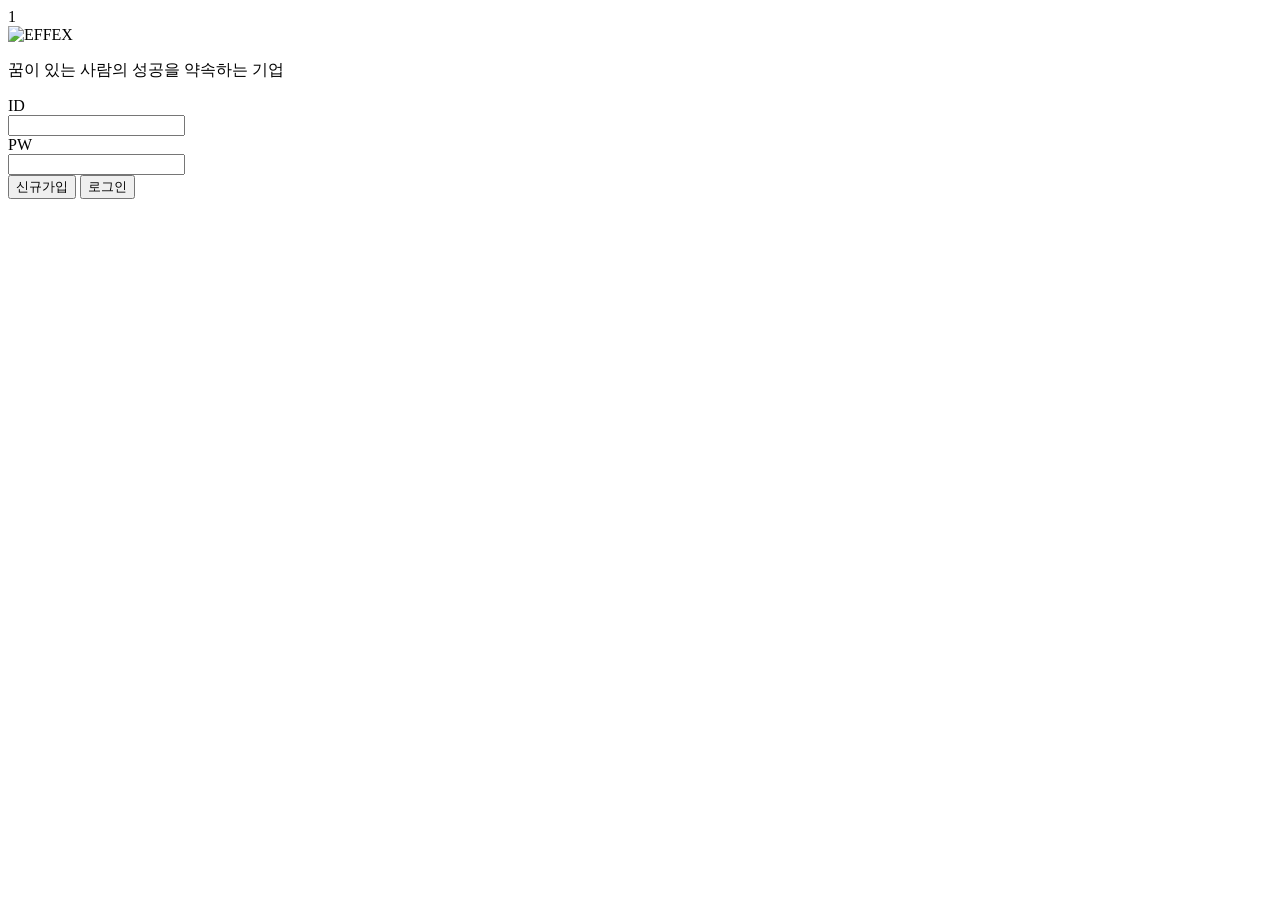
==== login.html @ 208b6452 "update update" ====
<!DOCTYPE html>
<html lang="ko">
  <head>
    <meta charset="UTF-8" />
    <meta name="viewport" content="width=device-width, initial-scale=1.0" />
    <title>로그인 - EFFEX 시공관리</title>
    <link rel="stylesheet" href="css/variables.css" />
    <link rel="stylesheet" href="css/base.css" />
    <link rel="stylesheet" href="css/login.css" />
  </head>
  <body>
    <span class="login-screen__page-num" aria-hidden="true">1</span>
    <div class="login-screen">
      <div class="login-screen__inner">
        <header class="login-screen__logo">
          <img src="https://i.ibb.co/wZ4mNscs/3.png" alt="EFFEX" />
        </header>

        <p class="login-screen__slogan">
          <span class="login-screen__slogan-line1">꿈이 있는 사람의</span>
          <span class="login-screen__slogan-line2">성공을 약속하는 기업</span>
        </p>

        <form class="login-form" id="loginForm">
          <input type="hidden" id="loginRole" value="admin" />

          <div class="login-form__field">
            <label class="login-form__label" for="userId"><span>ID</span></label>
            <span class="login-form__divider" aria-hidden="true"></span>
            <div class="login-form__input-wrap">
              <input type="text" id="userId" autocomplete="username" />
            </div>
          </div>

          <div class="login-form__field">
            <label class="login-form__label" for="password"><span>PW</span></label>
            <span class="login-form__divider" aria-hidden="true"></span>
            <div class="login-form__input-wrap">
              <input type="password" id="password" autocomplete="current-password" />
            </div>
          </div>

          <div class="login-form__actions">
            <button type="button" class="login-form__btn" id="btnSignup">신규가입</button>
            <button type="submit" class="login-form__btn">로그인</button>
          </div>
        </form>
      </div>
    </div>

    <script src="js/auth.js"></script>
    <script src="js/users.js"></script>
    <script src="js/login.js"></script>
  </body>
</html>
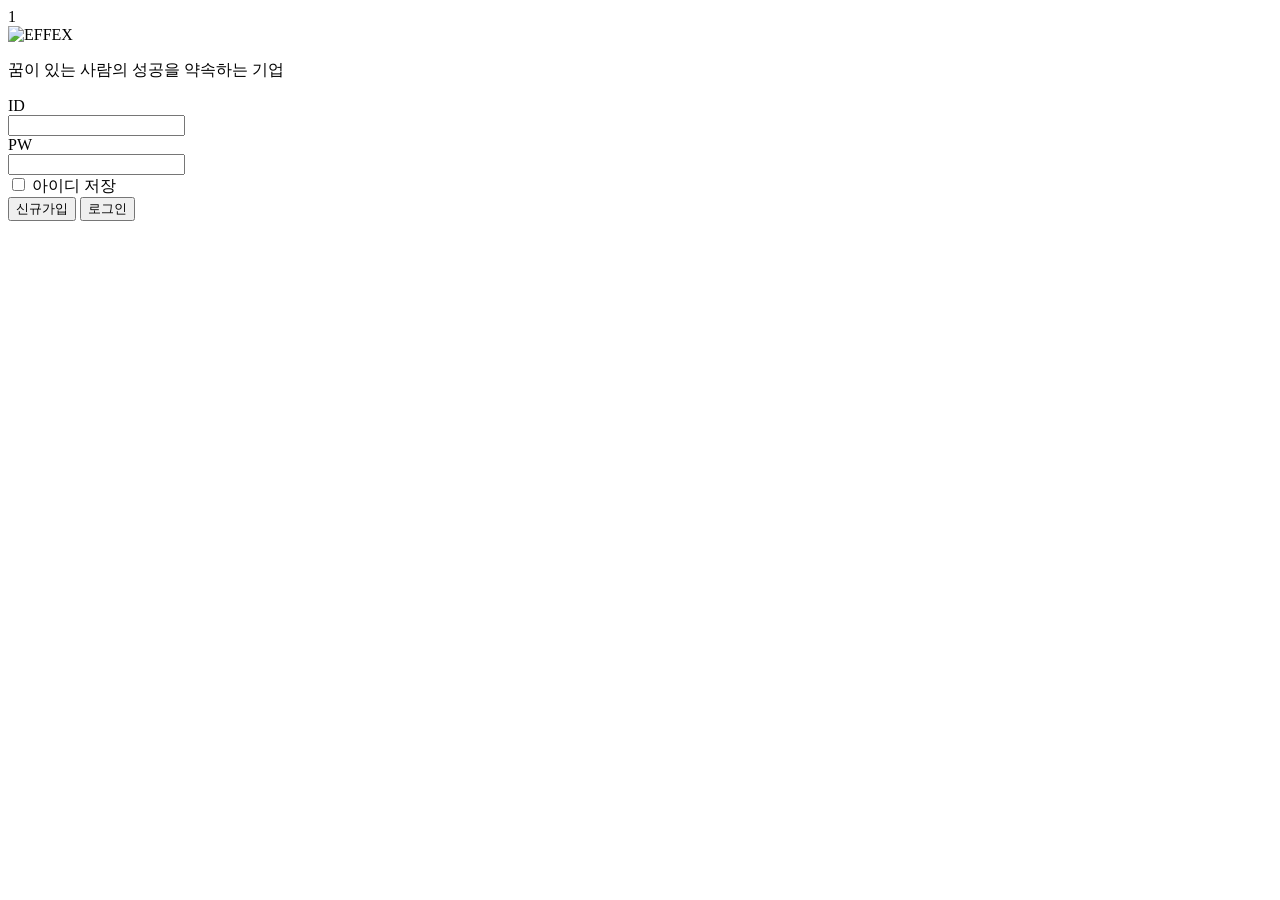
==== commit e3363f3d: "Add files via upload" ====
--- a/login.html
+++ b/login.html
@@ -21,14 +21,25 @@
           <span class="login-screen__slogan-line2">성공을 약속하는 기업</span>
         </p>
 
-        <form class="login-form" id="loginForm">
+        <form class="login-form" id="loginForm" autocomplete="off" novalidate>
           <input type="hidden" id="loginRole" value="admin" />
 
           <div class="login-form__field">
             <label class="login-form__label" for="userId"><span>ID</span></label>
             <span class="login-form__divider" aria-hidden="true"></span>
             <div class="login-form__input-wrap">
-              <input type="text" id="userId" autocomplete="username" />
+              <input
+                type="text"
+                id="userId"
+                name="effex_login_id"
+                autocomplete="off"
+                autocorrect="off"
+                autocapitalize="off"
+                spellcheck="false"
+                data-lpignore="true"
+                data-1p-ignore="true"
+                data-form-type="other"
+              />
             </div>
           </div>
 
@@ -36,9 +47,26 @@
             <label class="login-form__label" for="password"><span>PW</span></label>
             <span class="login-form__divider" aria-hidden="true"></span>
             <div class="login-form__input-wrap">
-              <input type="password" id="password" autocomplete="current-password" />
+              <input
+                type="text"
+                id="password"
+                name="effex_login_pw"
+                class="login-form__pw-mask"
+                autocomplete="off"
+                autocorrect="off"
+                autocapitalize="off"
+                spellcheck="false"
+                data-lpignore="true"
+                data-1p-ignore="true"
+                data-form-type="other"
+              />
             </div>
           </div>
+
+          <label class="login-form__remember" for="saveUserId">
+            <input type="checkbox" id="saveUserId" class="login-form__remember-input" />
+            <span class="login-form__remember-text">아이디 저장</span>
+          </label>
 
           <div class="login-form__actions">
             <button type="button" class="login-form__btn" id="btnSignup">신규가입</button>
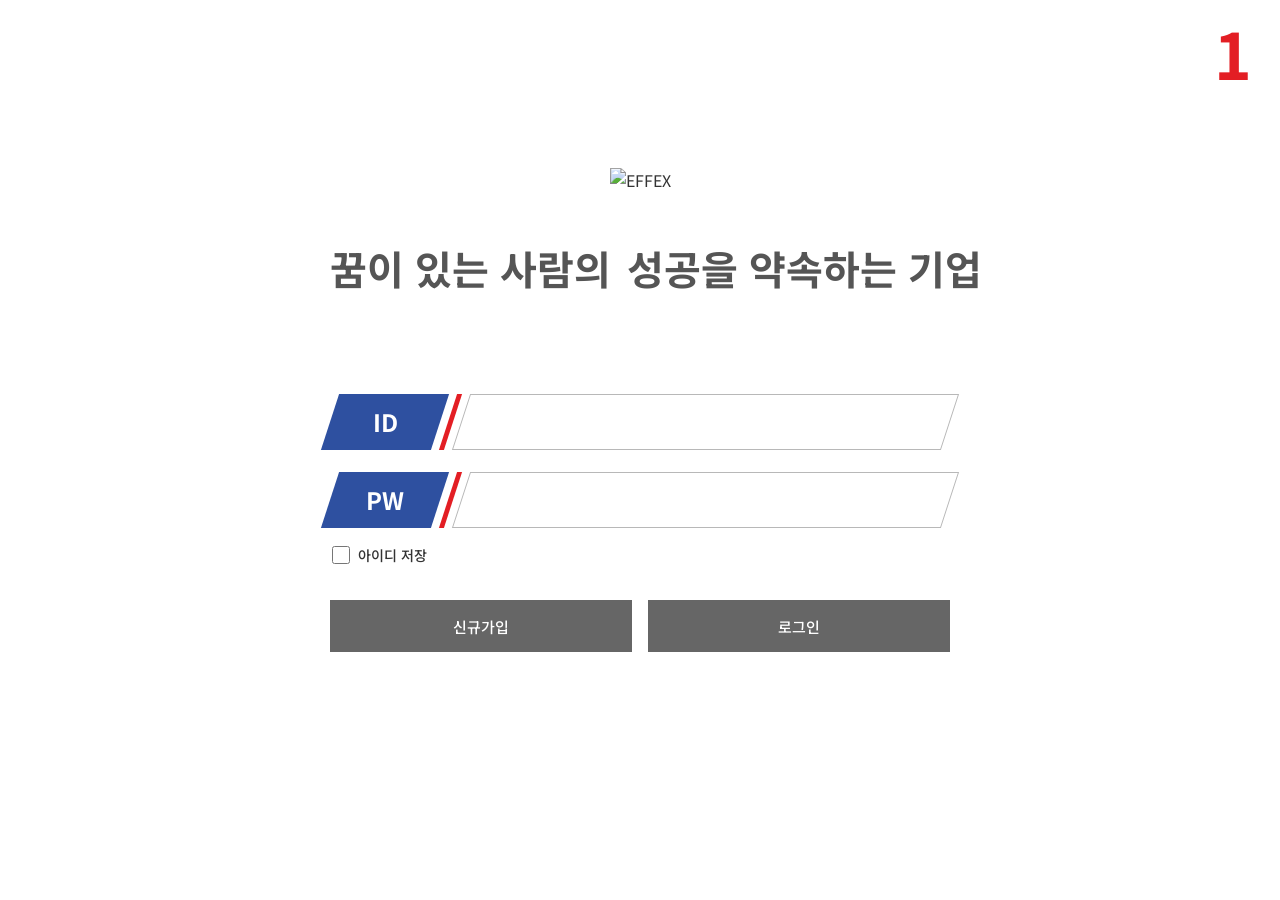
==== commit 1ca0d04e: "Add files via upload" ====
--- a/login.html
+++ b/login.html
@@ -4,9 +4,7 @@
     <meta charset="UTF-8" />
     <meta name="viewport" content="width=device-width, initial-scale=1.0" />
     <title>로그인 - EFFEX 시공관리</title>
-    <link rel="stylesheet" href="css/variables.css" />
-    <link rel="stylesheet" href="css/base.css" />
-    <link rel="stylesheet" href="css/login.css" />
+    <link rel="stylesheet" href="style.css" />
   </head>
   <body>
     <span class="login-screen__page-num" aria-hidden="true">1</span>
@@ -21,46 +19,19 @@
           <span class="login-screen__slogan-line2">성공을 약속하는 기업</span>
         </p>
 
-        <form class="login-form" id="loginForm" autocomplete="off" novalidate>
+        <div class="login-form" id="loginForm">
           <input type="hidden" id="loginRole" value="admin" />
 
           <div class="login-form__field">
-            <label class="login-form__label" for="userId"><span>ID</span></label>
+            <div class="login-form__label"><span>ID</span></div>
             <span class="login-form__divider" aria-hidden="true"></span>
-            <div class="login-form__input-wrap">
-              <input
-                type="text"
-                id="userId"
-                name="effex_login_id"
-                autocomplete="off"
-                autocorrect="off"
-                autocapitalize="off"
-                spellcheck="false"
-                data-lpignore="true"
-                data-1p-ignore="true"
-                data-form-type="other"
-              />
-            </div>
+            <div class="login-form__input-wrap" id="loginIdHost"></div>
           </div>
 
           <div class="login-form__field">
-            <label class="login-form__label" for="password"><span>PW</span></label>
+            <div class="login-form__label"><span>PW</span></div>
             <span class="login-form__divider" aria-hidden="true"></span>
-            <div class="login-form__input-wrap">
-              <input
-                type="text"
-                id="password"
-                name="effex_login_pw"
-                class="login-form__pw-mask"
-                autocomplete="off"
-                autocorrect="off"
-                autocapitalize="off"
-                spellcheck="false"
-                data-lpignore="true"
-                data-1p-ignore="true"
-                data-form-type="other"
-              />
-            </div>
+            <div class="login-form__input-wrap" id="loginPwHost"></div>
           </div>
 
           <label class="login-form__remember" for="saveUserId">
@@ -70,14 +41,12 @@
 
           <div class="login-form__actions">
             <button type="button" class="login-form__btn" id="btnSignup">신규가입</button>
-            <button type="submit" class="login-form__btn">로그인</button>
+            <button type="button" class="login-form__btn" id="btnLoginSubmit">로그인</button>
           </div>
-        </form>
+        </div>
       </div>
     </div>
 
-    <script src="js/auth.js"></script>
-    <script src="js/users.js"></script>
-    <script src="js/login.js"></script>
+    <script src="app.js"></script>
   </body>
 </html>
--- a/style.css
+++ b/style.css
@@ -0,0 +1,7299 @@
+/* EFFEX 통합 스타일 */
+@import url("https://fonts.googleapis.com/css2?family=Noto+Sans+KR:wght@400;500;600;700&display=swap");
+
+:root {
+  --font-family: "Noto Sans KR", "Malgun Gothic", sans-serif;
+  --color-logo-blue: #2e50a0;
+  --color-navy: #2e50a0;
+  --color-navy-dark: #243f80;
+  --color-primary: #2e50a0;
+  --color-primary-light: #2a5a9e;
+  --color-red: #e31e24;
+  --color-accent: #e31e24;
+  --color-success: #39b54a;
+  --color-warning: #f7931e;
+  --color-danger: #e31e24;
+  --color-text: #333333;
+  --color-text-secondary: #666666;
+  --color-text-muted: #999999;
+  --color-text-light: #555555;
+  --color-border: #e0e0e0;
+  --color-bg: #f4f5f7;
+  --color-white: #ffffff;
+  --color-btn: #666666;
+  --color-btn-hover: #4d4d4d;
+  --color-sidebar: #1e2a3a;
+  --color-sidebar-hover: #2a3d52;
+  --color-sidebar-active: #1e3a6e;
+  --skew-angle: -18deg;
+  --sidebar-width: 240px;
+  --header-height: 64px;
+  --content-padding: 28px;
+  --radius: 8px;
+  --radius-sm: 4px;
+  --shadow: 0 2px 8px rgba(0, 0, 0, 0.06);
+  --transition: 0.2s ease;
+  --logo-url: url("https://i.ibb.co/wZ4mNscs/3.png");
+}
+
+*,
+*::before,
+*::after {
+  box-sizing: border-box;
+  margin: 0;
+  padding: 0;
+}
+
+html {
+  font-size: 16px;
+}
+
+html,
+body {
+  height: 100%;
+  overflow: hidden;
+}
+
+body {
+  font-family: var(--font-family);
+  color: var(--color-text);
+  background: var(--color-bg);
+  line-height: 1.5;
+}
+
+a {
+  color: inherit;
+  text-decoration: none;
+}
+
+button {
+  font-family: inherit;
+  cursor: pointer;
+  border: none;
+}
+
+input,
+select,
+textarea {
+  font-family: inherit;
+  font-size: 14px;
+}
+
+img {
+  max-width: 100%;
+  height: auto;
+  display: block;
+}
+
+ul {
+  list-style: none;
+}
+
+table {
+  border-collapse: collapse;
+  width: 100%;
+}
+
+.sr-only {
+  position: absolute;
+  width: 1px;
+  height: 1px;
+  padding: 0;
+  margin: -1px;
+  overflow: hidden;
+  clip: rect(0, 0, 0, 0);
+  border: 0;
+}
+
+/* SPA 화면 전환 — 한 번에 하나만 표시 (스크롤로 다른 화면 노출 방지) */
+.screen {
+  display: none !important;
+  position: fixed;
+  inset: 0;
+  width: 100%;
+  height: 100%;
+  overflow-x: hidden;
+  overflow-y: auto;
+  scrollbar-gutter: stable;
+  z-index: 1;
+  background: var(--color-bg);
+}
+
+.screen.is-active {
+  display: block !important;
+  z-index: 10;
+}
+
+#screen-login.is-active {
+  display: flex !important;
+  flex-direction: column;
+  background: var(--color-white);
+}
+
+#screen-signup.is-active {
+  display: flex !important;
+  flex-direction: column;
+  background: var(--color-white);
+}
+
+#screen-order.is-active,
+#screen-order-assign.is-active,
+#screen-order-status.is-active,
+#screen-order-open.is-active,
+#screen-order-stats.is-active,
+#screen-order-summary.is-active {
+  display: flex !important;
+  flex-direction: column;
+  background: var(--color-white);
+}
+
+.assign-panel .order-form {
+  width: 100%;
+  max-width: 100%;
+}
+
+[data-nav] {
+  cursor: pointer;
+}
+
+/* 로그인 */
+.login-screen__page-num {
+  position: fixed;
+  top: 20px;
+  right: 28px;
+  font-size: 64px;
+  font-weight: 700;
+  line-height: 1;
+  color: var(--color-red);
+  z-index: 10;
+  user-select: none;
+}
+
+.login-screen {
+  width: 100%;
+  min-height: 100%;
+  flex: 1;
+  display: flex;
+  align-items: center;
+  justify-content: center;
+  background: var(--color-white);
+  padding: 40px 20px;
+}
+
+.login-screen__inner {
+  width: 100%;
+  max-width: 720px;
+  display: flex;
+  flex-direction: column;
+  align-items: center;
+}
+
+.login-screen__logo {
+  margin-top: clamp(-80px, -10vh, -48px);
+  margin-bottom: clamp(36px, 4vh, 48px);
+}
+
+.login-screen__logo img {
+  width: min(100%, 380px);
+  margin: 0 auto;
+}
+
+.login-screen__slogan {
+  width: 100%;
+  max-width: 620px;
+  margin-top: clamp(12px, 1.5vh, 24px);
+  margin-bottom: 0;
+  font-weight: 700;
+  color: var(--color-text-light);
+  line-height: 1.35;
+  display: flex;
+  flex-wrap: nowrap;
+  justify-content: space-between;
+  align-items: baseline;
+  gap: 16px;
+}
+
+.login-screen__slogan-line1,
+.login-screen__slogan-line2 {
+  display: inline;
+  font-size: clamp(28px, 3.2vw, 40px);
+  white-space: nowrap;
+}
+
+.login-screen__slogan-line1 {
+  text-align: left;
+}
+
+.login-screen__slogan-line2 {
+  text-align: right;
+}
+
+.login-form {
+  width: 100%;
+  max-width: 620px;
+  margin-top: clamp(88px, 11vh, 140px);
+}
+
+.login-form__field {
+  display: flex;
+  align-items: stretch;
+  gap: 8px;
+  height: 56px;
+  margin-bottom: 22px;
+  transform: skewX(var(--skew-angle));
+}
+
+.login-form__label {
+  flex: 0 0 110px;
+  display: flex;
+  align-items: center;
+  justify-content: center;
+  background: var(--color-logo-blue);
+  color: var(--color-white);
+  font-size: 24px;
+  font-weight: 700;
+  flex-shrink: 0;
+}
+
+.login-form__label span {
+  transform: skewX(calc(-1 * var(--skew-angle)));
+}
+
+.login-form__divider {
+  flex: 0 0 5px;
+  background: var(--color-red);
+  flex-shrink: 0;
+  align-self: stretch;
+}
+
+.login-form__input-wrap {
+  flex: 1;
+  display: flex;
+  align-items: center;
+  border: 1px solid #b8b8b8;
+  padding: 0 24px;
+  background: var(--color-white);
+  min-width: 0;
+}
+
+.login-form__input-wrap input {
+  width: 100%;
+  font-size: 24px;
+  font-weight: 700;
+  border: none;
+  outline: none;
+  box-shadow: none;
+  background: transparent;
+  transform: skewX(calc(-1 * var(--skew-angle)));
+}
+
+/* iOS/브라우저 암호 자동채우기 차단용: type=text + 디스크 마스킹 */
+input.login-form__pw-mask {
+  -webkit-text-security: disc;
+  text-security: disc;
+}
+
+#loginIdHost,
+#loginPwHost,
+#signupIdHost,
+#signupPwHost {
+  cursor: text;
+  min-height: 100%;
+  width: 100%;
+}
+
+#loginIdHost input,
+#loginPwHost input,
+#signupIdHost input,
+#signupPwHost input {
+  width: 100%;
+  height: 100%;
+  border: none;
+  outline: none;
+  background: transparent;
+  box-shadow: none;
+}
+
+.login-form__remember {
+  display: flex;
+  align-items: center;
+  gap: 8px;
+  margin: -4px 0 0;
+  padding-left: 2px;
+  user-select: none;
+}
+
+.login-form__remember-input {
+  width: 18px;
+  height: 18px;
+  margin: 0;
+  accent-color: var(--color-logo-blue);
+  cursor: pointer;
+  flex-shrink: 0;
+}
+
+.login-form__remember-text {
+  font-size: clamp(14px, 1.1vw, 16px);
+  font-weight: 500;
+  color: var(--color-text);
+  cursor: pointer;
+  line-height: 1.2;
+}
+
+.login-form__actions {
+  display: flex;
+  gap: 16px;
+  margin-top: 36px;
+}
+
+.login-form__btn {
+  flex: 1;
+  height: 52px;
+  font-size: clamp(15px, 1.1vw, 18px);
+  font-weight: 500;
+  color: var(--color-white);
+  background: var(--color-btn);
+}
+
+.login-form__btn:hover {
+  background: var(--color-btn-hover);
+}
+
+/* 신규가입 */
+.signup-page {
+  --signup-label-w: clamp(108px, 11vw, 150px);
+  --signup-field-h: clamp(46px, 5.2vh, 56px);
+  --signup-font: clamp(14px, 1vw, 18px);
+  --signup-input-font: clamp(14px, 0.95vw, 16px);
+  --signup-form-max: min(900px, 92vw);
+  width: 100%;
+  min-height: 100%;
+  background: var(--color-white);
+  flex-direction: column;
+}
+
+.signup-page__num {
+  position: fixed;
+  top: clamp(12px, 2vh, 24px);
+  right: clamp(16px, 2.5vw, 32px);
+  font-size: clamp(36px, 5vw, 64px);
+  font-weight: 700;
+  line-height: 1;
+  color: var(--color-red);
+  z-index: 10;
+  user-select: none;
+}
+
+.signup-header {
+  height: clamp(48px, 6vh, 60px);
+  background: #e3e3e3;
+  display: flex;
+  align-items: center;
+  padding: 0 clamp(16px, 2.5vw, 32px);
+  flex-shrink: 0;
+}
+
+.signup-header__logo img {
+  height: clamp(22px, 2.8vh, 32px);
+  width: auto;
+}
+
+.signup-header__title {
+  flex: 1;
+  text-align: center;
+  font-size: clamp(16px, 1.2vw, 20px);
+  font-weight: 600;
+  color: #333;
+}
+
+.signup-body {
+  flex: 1;
+  display: flex;
+  justify-content: center;
+  align-items: flex-start;
+  padding: clamp(24px, 4vh, 56px) clamp(12px, 2vw, 40px) clamp(32px, 5vh, 72px);
+  box-sizing: border-box;
+}
+
+.signup-form-box {
+  width: var(--signup-form-max);
+  max-width: 100%;
+  border: 1px solid #000;
+  padding: clamp(24px, 3.5vw, 48px) clamp(20px, 4vw, 52px);
+  box-sizing: border-box;
+}
+
+.signup-field {
+  display: flex;
+  align-items: stretch;
+  gap: 8px;
+  min-height: var(--signup-field-h);
+  margin-bottom: clamp(12px, 1.8vh, 20px);
+  transform: skewX(var(--skew-angle));
+}
+
+.signup-field__label {
+  flex: 0 0 var(--signup-label-w);
+  display: flex;
+  align-items: center;
+  justify-content: center;
+  background: var(--color-navy);
+  color: var(--color-white);
+  font-size: var(--signup-font);
+  font-weight: 700;
+  flex-shrink: 0;
+  padding: 0 6px;
+  text-align: center;
+  line-height: 1.2;
+}
+
+.signup-field__label span {
+  transform: skewX(calc(-1 * var(--skew-angle)));
+}
+
+.signup-field__divider {
+  flex: 0 0 5px;
+  background: var(--color-red);
+  flex-shrink: 0;
+  align-self: stretch;
+}
+
+.signup-field__control {
+  flex: 1;
+  display: flex;
+  align-items: center;
+  min-width: 0;
+  background: var(--color-white);
+  border: 1px solid #b8b8b8;
+  padding: 0 20px;
+}
+
+.signup-field__control input,
+.signup-field__control select {
+  width: 100%;
+  font-size: var(--signup-input-font);
+  border: none;
+  outline: none;
+  box-shadow: none;
+  background: transparent;
+  transform: skewX(calc(-1 * var(--skew-angle)));
+}
+
+.signup-field__control select {
+  cursor: pointer;
+  appearance: none;
+  color: var(--color-text);
+  background-image: url("data:image/svg+xml,%3Csvg xmlns='http://www.w3.org/2000/svg' width='12' height='8' viewBox='0 0 12 8'%3E%3Cpath fill='%23333' d='M6 8L0 0h12z'/%3E%3C/svg%3E");
+  background-repeat: no-repeat;
+  background-position: right 4px center;
+  padding-right: 24px;
+}
+
+.signup-field__control select option {
+  color: var(--color-text);
+}
+
+.signup-field:not(.signup-field--role):not(.signup-field--scope)
+  .signup-field__control:hover {
+  background: #eef4fc;
+}
+
+#workerPartner {
+  color: var(--color-text);
+}
+
+.signup-field--role .signup-field__control,
+.signup-field--scope .signup-field__control {
+  padding: 0;
+  overflow: hidden;
+}
+
+.signup-role-options,
+.signup-scope-options {
+  display: flex;
+  width: 100%;
+  min-height: var(--signup-field-h);
+  align-items: stretch;
+}
+
+.signup-role-option,
+.signup-scope-option {
+  flex: 1;
+  display: flex;
+  align-items: center;
+  justify-content: center;
+  gap: 10px;
+  min-height: var(--signup-field-h);
+  padding: 0 clamp(10px, 1.2vw, 16px);
+  font-size: clamp(13px, 1vw, 16px);
+  font-weight: 500;
+  color: #333;
+  background: var(--color-white);
+  border: none;
+  border-right: 1px solid #b8b8b8;
+  transition: background 0.15s ease;
+}
+
+.signup-scope-option {
+  gap: 8px;
+}
+
+.signup-role-option > span:first-child,
+.signup-scope-option > span:first-child {
+  transform: skewX(calc(-1 * var(--skew-angle)));
+  display: inline-block;
+  text-align: center;
+}
+
+.signup-role-option__dot,
+.signup-scope-option__dot {
+  border-radius: 50%;
+  border: 2px solid #888;
+  flex-shrink: 0;
+  position: relative;
+  transform: skewX(calc(-1 * var(--skew-angle)));
+  display: inline-block;
+}
+
+.signup-role-option__dot {
+  width: 18px;
+  height: 18px;
+}
+
+.signup-scope-option__dot {
+  width: 16px;
+  height: 16px;
+}
+
+.signup-role-option:last-child,
+.signup-scope-option:last-child {
+  border-right: none;
+}
+
+.signup-role-option--active,
+.signup-scope-option--active {
+  background: #b8b8b8;
+  color: #222;
+}
+
+.signup-role-option:hover,
+.signup-scope-option:hover {
+  background: #eef4fc;
+}
+
+.signup-role-option--active .signup-role-option__dot,
+.signup-scope-option--active .signup-scope-option__dot {
+  border-color: #444;
+  background: #fff;
+}
+
+.signup-role-option--active .signup-role-option__dot::after,
+.signup-scope-option--active .signup-scope-option__dot::after {
+  content: "";
+  position: absolute;
+  inset: 3px;
+  border-radius: 50%;
+  background: #333;
+}
+
+.signup-scope-option--active .signup-scope-option__dot::after {
+  inset: 2px;
+}
+
+.signup-extra {
+  display: none;
+}
+
+.signup-extra.is-visible {
+  display: block;
+}
+
+.signup-actions {
+  display: flex;
+  justify-content: center;
+  gap: clamp(12px, 2vw, 20px);
+  margin-top: clamp(28px, 4vh, 44px);
+}
+
+.signup-actions__btn {
+  min-width: clamp(120px, 18vw, 160px);
+  height: clamp(44px, 5vh, 52px);
+  font-size: clamp(15px, 1.1vw, 18px);
+  font-weight: 500;
+  color: var(--color-white);
+  background: var(--color-btn);
+}
+
+.signup-actions__btn:hover {
+  background: var(--color-btn-hover);
+}
+
+@media (min-width: 1600px) {
+  .signup-page {
+    --signup-form-max: min(960px, 58vw);
+  }
+}
+
+@media (max-width: 1024px) {
+  .signup-page {
+    --signup-label-w: clamp(96px, 14vw, 120px);
+  }
+}
+
+@media (max-width: 768px) {
+  .signup-page {
+    --signup-label-w: 100%;
+    --signup-field-h: 48px;
+    --skew-angle: 0deg;
+  }
+
+  .signup-form-box {
+    width: 100%;
+    padding: 20px 16px;
+    border-width: 1px;
+  }
+
+  .signup-role-options,
+  .signup-scope-options {
+    flex-direction: row;
+    flex-wrap: wrap;
+  }
+}
+
+@media (max-width: 480px) {
+  /* 3~8번 상단바는 768px 블록에서 처리 (PC 레이아웃과 분리) */
+
+  .order-page__num,
+  .signup-page__num,
+  .login-screen__page-num {
+    font-size: 40px;
+    top: 8px;
+    right: 10px;
+  }
+
+  .assign-date-title {
+    font-size: clamp(20px, 6vw, 28px);
+  }
+
+  .stats-unit-label {
+    font-size: 12px;
+  }
+
+  .order-summary-toolbar {
+    flex-direction: column;
+    align-items: stretch;
+    gap: 10px;
+    margin-bottom: 14px;
+  }
+
+  .order-summary-ym {
+    width: 100%;
+  }
+
+  .order-summary-ym__row {
+    width: 100%;
+    gap: 8px;
+  }
+
+  .order-summary-ym__field {
+    flex: 1 1 0;
+    min-width: 0;
+  }
+
+  .order-summary-ym__select {
+    width: 100%;
+    min-width: 0;
+    height: 44px;
+    font-size: 16px;
+    padding: 0 34px 0 12px;
+  }
+
+  .order-summary-toggle {
+    width: 100%;
+  }
+
+  .order-summary-toggle__btn {
+    flex: 1 1 0;
+    min-width: 0;
+    min-height: 42px;
+    font-size: 15px;
+  }
+
+  .order-summary-table-wrap {
+    overflow-x: auto;
+    overflow-y: auto;
+    -webkit-overflow-scrolling: touch;
+    padding-bottom: 4px;
+  }
+
+  .order-summary-table {
+    min-width: 700px;
+    border-spacing: 10px;
+  }
+
+  .order-summary-table__corner,
+  .order-summary-table__row-head {
+    width: 96px;
+  }
+
+  .order-summary-table__col-head,
+  .order-summary-table__row-head {
+    font-size: 14px;
+    padding: 10px 6px;
+  }
+
+  .order-summary-table tbody .order-summary-table__cell-box {
+    min-height: 56px;
+  }
+
+  .order-summary-table__cell-box span {
+    font-size: 14px;
+  }
+
+  .order-summary-table__sales-unit {
+    font-size: 13px;
+  }
+}
+
+@media (max-width: 480px) {
+  /* 2번 가입: 모바일 직사각형 (1번 로그인 제외) */
+  #screen-signup .signup-field {
+    flex-wrap: wrap;
+    transform: none !important;
+  }
+
+  #screen-signup .signup-field__label,
+  #screen-signup .signup-field__divider,
+  #screen-signup .signup-field__control,
+  #screen-signup .signup-role-option,
+  #screen-signup .signup-scope-option,
+  #screen-signup .signup-field__control input,
+  #screen-signup .signup-field__control select {
+    transform: none !important;
+    border-radius: 0 !important;
+  }
+
+  #screen-signup .signup-field__control {
+    flex: 1 1 100%;
+    border: 1px solid #b8b8b8;
+  }
+}
+
+/* 관리 화면 공통 */
+.btn {
+  display: inline-flex;
+  align-items: center;
+  justify-content: center;
+  gap: 8px;
+  padding: 10px 20px;
+  font-size: 14px;
+  font-weight: 500;
+  border-radius: var(--radius-sm);
+  transition: background var(--transition), color var(--transition);
+}
+
+.btn--primary {
+  background: var(--color-primary);
+  color: #fff;
+}
+
+.btn--primary:hover {
+  background: var(--color-navy-dark);
+}
+
+.btn--outline {
+  border: 1px solid var(--color-border);
+  background: var(--color-white);
+}
+
+.btn--outline:hover {
+  border-color: var(--color-primary);
+  color: var(--color-primary);
+}
+
+.btn--sm {
+  padding: 6px 14px;
+  font-size: 13px;
+}
+
+.form-group {
+  margin-bottom: 18px;
+}
+
+.form-label {
+  display: block;
+  margin-bottom: 6px;
+  font-size: 14px;
+  font-weight: 500;
+}
+
+.form-input,
+.form-select,
+.form-textarea {
+  width: 100%;
+  padding: 10px 14px;
+  border: 1px solid var(--color-border);
+  border-radius: var(--radius-sm);
+  background: var(--color-white);
+}
+
+.form-input:focus,
+.form-select:focus,
+.form-textarea:focus {
+  outline: none;
+  border-color: var(--color-primary);
+}
+
+.card {
+  background: var(--color-white);
+  border-radius: var(--radius);
+  box-shadow: var(--shadow);
+  padding: 24px;
+}
+
+.card__title {
+  font-size: 16px;
+  font-weight: 600;
+  margin-bottom: 16px;
+}
+
+.stat-card {
+  background: var(--color-white);
+  border-radius: var(--radius);
+  box-shadow: var(--shadow);
+  padding: 22px 24px;
+}
+
+.stat-card__label {
+  font-size: 14px;
+  color: var(--color-text-secondary);
+}
+
+.stat-card__value {
+  font-size: 28px;
+  font-weight: 700;
+  margin-top: 4px;
+}
+
+.stat-card__sub {
+  font-size: 13px;
+  margin-top: 6px;
+}
+
+.stat-card__sub--up {
+  color: var(--color-success);
+}
+
+.stat-card__sub--down {
+  color: var(--color-danger);
+}
+
+.badge {
+  display: inline-block;
+  padding: 4px 10px;
+  font-size: 12px;
+  font-weight: 500;
+  border-radius: 20px;
+}
+
+.badge--progress {
+  background: #e8f0fa;
+  color: var(--color-primary);
+}
+
+.badge--done {
+  background: #e8f5e9;
+  color: var(--color-success);
+}
+
+.badge--delay {
+  background: #ffebee;
+  color: var(--color-danger);
+}
+
+.badge--wait {
+  background: #fff3e0;
+  color: var(--color-warning);
+}
+
+.data-table th,
+.data-table td {
+  padding: 12px 14px;
+  text-align: left;
+  border-bottom: 1px solid var(--color-border);
+  font-size: 14px;
+}
+
+.data-table th {
+  font-weight: 600;
+  color: var(--color-text-secondary);
+  background: #fafafa;
+}
+
+.data-table tbody tr:hover {
+  background: #f9fbfd;
+}
+
+.data-table__link {
+  color: var(--color-primary);
+  font-weight: 500;
+}
+
+.data-table__link:hover {
+  text-decoration: underline;
+}
+
+.pagination {
+  display: flex;
+  justify-content: center;
+  gap: 6px;
+  margin-top: 20px;
+}
+
+.pagination__btn {
+  min-width: 34px;
+  height: 34px;
+  border: 1px solid var(--color-border);
+  border-radius: var(--radius-sm);
+  background: var(--color-white);
+  font-size: 14px;
+}
+
+.pagination__btn--active,
+.pagination__btn:hover {
+  background: var(--color-primary);
+  border-color: var(--color-primary);
+  color: #fff;
+}
+
+.modal-overlay {
+  display: none;
+  position: fixed;
+  inset: 0;
+  background: rgba(0, 0, 0, 0.45);
+  z-index: 200;
+  align-items: center;
+  justify-content: center;
+  padding: 20px;
+}
+
+.modal-overlay.is-open {
+  display: flex;
+}
+
+.modal {
+  background: var(--color-white);
+  border-radius: var(--radius);
+  width: 100%;
+  max-width: 480px;
+  max-height: 90vh;
+  overflow: auto;
+  padding: 28px;
+}
+
+.modal__title {
+  font-size: 18px;
+  font-weight: 600;
+  margin-bottom: 20px;
+}
+
+.modal__actions {
+  display: flex;
+  gap: 10px;
+  justify-content: flex-end;
+  margin-top: 24px;
+}
+
+.app {
+  display: flex;
+  min-height: 100vh;
+}
+
+.sidebar {
+  width: var(--sidebar-width);
+  min-width: var(--sidebar-width);
+  background: var(--color-sidebar);
+  color: #fff;
+  position: fixed;
+  top: 0;
+  left: 0;
+  bottom: 0;
+  z-index: 100;
+  display: flex;
+  flex-direction: column;
+}
+
+.sidebar__logo {
+  height: var(--header-height);
+  display: flex;
+  align-items: center;
+  padding: 0 18px;
+  border-bottom: 1px solid rgba(255, 255, 255, 0.1);
+}
+
+.sidebar__logo img {
+  height: 32px;
+  width: auto;
+}
+
+.sidebar__nav {
+  flex: 1;
+  padding: 14px 0;
+  overflow-y: auto;
+}
+
+.sidebar__menu {
+  display: flex;
+  flex-direction: column;
+  gap: 2px;
+}
+
+.sidebar__link {
+  display: flex;
+  align-items: center;
+  gap: 10px;
+  padding: 11px 18px;
+  font-size: 14px;
+  font-weight: 500;
+  color: rgba(255, 255, 255, 0.75);
+  transition: background var(--transition);
+}
+
+.sidebar__link:hover {
+  background: var(--color-sidebar-hover);
+  color: #fff;
+}
+
+.sidebar__item--active .sidebar__link {
+  background: var(--color-sidebar-active);
+  color: #fff;
+}
+
+.sidebar__footer {
+  padding: 14px 18px;
+  font-size: 11px;
+  color: rgba(255, 255, 255, 0.45);
+  border-top: 1px solid rgba(255, 255, 255, 0.1);
+}
+
+.main {
+  flex: 1;
+  margin-left: var(--sidebar-width);
+  display: flex;
+  flex-direction: column;
+  min-height: 100vh;
+}
+
+.header {
+  height: var(--header-height);
+  background: var(--color-white);
+  border-bottom: 1px solid var(--color-border);
+  display: flex;
+  align-items: center;
+  justify-content: space-between;
+  padding: 0 var(--content-padding);
+  position: sticky;
+  top: 0;
+  z-index: 50;
+}
+
+.header__title {
+  font-size: 20px;
+  font-weight: 600;
+}
+
+.header__breadcrumb {
+  font-size: 13px;
+  color: var(--color-text-muted);
+}
+
+.header__actions {
+  display: flex;
+  align-items: center;
+  gap: 14px;
+}
+
+.header__search {
+  width: 260px;
+  height: 38px;
+  padding: 0 14px 0 38px;
+  border: 1px solid var(--color-border);
+  border-radius: 20px;
+  background: var(--color-bg)
+    url("data:image/svg+xml,%3Csvg xmlns='http://www.w3.org/2000/svg' width='16' height='16' fill='%23999' viewBox='0 0 16 16'%3E%3Cpath d='M11.742 10.344a6.5 6.5 0 1 0-1.397 1.398h-.001l3.85 3.85a1 1 0 0 0 1.415-1.414l-3.85-3.85z'/%3E%3C/svg%3E")
+    no-repeat 12px center;
+}
+
+.header__user {
+  display: flex;
+  align-items: center;
+  gap: 10px;
+  font-size: 14px;
+}
+
+.header__avatar {
+  width: 36px;
+  height: 36px;
+  border-radius: 50%;
+  background: var(--color-primary-light);
+  color: #fff;
+  display: flex;
+  align-items: center;
+  justify-content: center;
+  font-weight: 600;
+}
+
+.header__role {
+  font-size: 12px;
+  color: var(--color-text-muted);
+}
+
+.content {
+  flex: 1;
+  padding: var(--content-padding);
+}
+
+.content__toolbar {
+  display: flex;
+  align-items: center;
+  justify-content: space-between;
+  margin-bottom: 22px;
+  flex-wrap: wrap;
+  gap: 12px;
+}
+
+.filter-bar {
+  display: flex;
+  gap: 10px;
+  flex-wrap: wrap;
+}
+
+.filter-bar .form-select,
+.filter-bar .form-input {
+  width: auto;
+  min-width: 140px;
+  height: 40px;
+}
+
+.grid-stats {
+  display: grid;
+  grid-template-columns: repeat(4, 1fr);
+  gap: 18px;
+  margin-bottom: 22px;
+}
+
+.grid-2 {
+  display: grid;
+  grid-template-columns: 1fr 1fr;
+  gap: 18px;
+  margin-bottom: 22px;
+}
+
+@media (max-width: 1200px) {
+  .grid-stats {
+    grid-template-columns: repeat(2, 1fr);
+  }
+  .grid-2 {
+    grid-template-columns: 1fr;
+  }
+}
+
+.schedule-calendar {
+  display: grid;
+  grid-template-columns: repeat(7, 1fr);
+  gap: 1px;
+  background: var(--color-border);
+  border: 1px solid var(--color-border);
+  border-radius: var(--radius);
+  overflow: hidden;
+}
+
+.schedule-calendar__head,
+.schedule-calendar__cell {
+  background: var(--color-white);
+  padding: 10px;
+  min-height: 88px;
+  font-size: 13px;
+}
+
+.schedule-calendar__head {
+  min-height: auto;
+  text-align: center;
+  font-weight: 600;
+  background: #fafafa;
+}
+
+.schedule-calendar__date {
+  font-weight: 600;
+  color: var(--color-text-secondary);
+  margin-bottom: 6px;
+}
+
+.schedule-calendar__event {
+  background: #e8f0fa;
+  color: var(--color-primary);
+  padding: 3px 6px;
+  border-radius: 3px;
+  font-size: 11px;
+  margin-bottom: 3px;
+}
+
+.schedule-calendar__cell--today .schedule-calendar__date {
+  color: var(--color-primary);
+}
+
+.detail-grid {
+  display: grid;
+  grid-template-columns: repeat(2, 1fr);
+  gap: 16px 32px;
+}
+
+.detail-item__label {
+  font-size: 13px;
+  color: var(--color-text-muted);
+  margin-bottom: 4px;
+}
+
+.detail-item__value {
+  font-size: 15px;
+  font-weight: 500;
+}
+
+.progress-bar {
+  height: 8px;
+  background: #eee;
+  border-radius: 4px;
+  overflow: hidden;
+}
+
+.progress-bar__fill {
+  height: 100%;
+  background: var(--color-primary);
+  border-radius: 4px;
+}
+
+/* 3번 화면: 오더등록 */
+.order-page {
+  --order-label-w: clamp(108px, 11vw, 150px);
+  --order-field-h: clamp(46px, 5.2vh, 56px);
+  --order-font: clamp(14px, 1vw, 18px);
+  --order-input-font: clamp(14px, 0.95vw, 16px);
+  width: 100%;
+  min-height: 100%;
+  flex-direction: column;
+  background: var(--color-white);
+}
+
+.order-page__num {
+  position: fixed;
+  top: clamp(12px, 2vh, 24px);
+  right: clamp(16px, 2.5vw, 32px);
+  font-size: clamp(36px, 5vw, 64px);
+  font-weight: 700;
+  line-height: 1;
+  color: var(--color-red);
+  z-index: 20;
+  user-select: none;
+  pointer-events: none;
+}
+
+.order-topbar {
+  position: relative;
+  height: clamp(48px, 6vh, 60px);
+  background: linear-gradient(to right, #d9d9d9, #adacac);
+  padding: 0 clamp(16px, 2.5vw, 32px);
+  flex-shrink: 0;
+  z-index: 15;
+  overflow: hidden;
+}
+
+.order-topbar__logo {
+  position: absolute;
+  left: clamp(16px, 2.5vw, 32px);
+  top: 50%;
+  bottom: auto;
+  margin: 0;
+  transform: translateY(calc(-50% + 12px));
+  height: clamp(144px, 18vh, 180px);
+  width: clamp(504px, 63vw, 678px);
+  line-height: 0;
+  z-index: 1;
+}
+
+.order-topbar__logo-img {
+  position: absolute;
+  inset: 0;
+  width: 100%;
+  height: 100%;
+  object-fit: contain;
+  object-position: left 64%;
+  pointer-events: none;
+}
+
+.order-topbar__logo-img--active {
+  visibility: hidden;
+}
+
+.order-topbar__logo-img--inactive {
+  visibility: visible;
+}
+
+.order-topbar__logo--active .order-topbar__logo-img--active {
+  visibility: visible;
+}
+
+.order-topbar__logo--active .order-topbar__logo-img--inactive {
+  visibility: hidden;
+}
+
+.order-topbar__menu {
+  position: absolute;
+  left: 50vw;
+  top: 0;
+  bottom: 0;
+  margin-top: auto;
+  margin-bottom: auto;
+  transform: translateX(-50%);
+  width: max-content;
+  height: max-content;
+  display: grid;
+  grid-auto-flow: column;
+  grid-auto-columns: 5.75em;
+  column-gap: 2rem;
+  align-items: center;
+  justify-items: center;
+  z-index: 5;
+}
+
+.order-topbar__menu .order-topbar__link {
+  width: 100%;
+  font-size: 18px;
+  justify-content: center;
+  text-align: center;
+}
+
+.order-topbar__aside {
+  position: absolute;
+  right: clamp(16px, 2.5vw, 32px);
+  top: 0;
+  bottom: 0;
+  margin: auto 0;
+  height: max-content;
+  display: flex;
+  align-items: center;
+  gap: clamp(12px, 1.5vw, 20px);
+  z-index: 5;
+}
+
+.order-topbar__login-msg {
+  font-size: clamp(13px, 1vw, 16px);
+  font-weight: 500;
+  line-height: 1;
+  color: #333;
+  white-space: nowrap;
+}
+
+.order-topbar__edit-profile {
+  font-size: clamp(13px, 1vw, 16px);
+  font-weight: 500;
+}
+
+.order-topbar__link {
+  font-size: 16px;
+  font-weight: 600;
+  line-height: 1;
+  color: #333;
+  display: inline-flex;
+  align-items: center;
+  gap: 6px;
+  white-space: nowrap;
+  -webkit-font-smoothing: antialiased;
+  text-rendering: geometricPrecision;
+}
+
+.order-topbar__menu .order-topbar__link:hover {
+  color: var(--color-primary);
+}
+
+.order-topbar__menu .order-topbar__link--active {
+  color: var(--color-red);
+}
+
+.order-topbar__aside .order-topbar__link:hover {
+  color: var(--color-primary);
+}
+
+.order-topbar__logout-icon {
+  flex-shrink: 0;
+}
+
+.order-body {
+  flex: 1;
+  display: flex;
+  flex-direction: column;
+  align-items: center;
+  padding: clamp(32px, 5vh, 64px) clamp(16px, 3vw, 48px) clamp(40px, 6vh, 80px);
+}
+
+.order-form {
+  width: min(1100px, 94vw);
+  max-width: 100%;
+}
+
+.order-field {
+  display: flex;
+  align-items: stretch;
+  gap: 8px;
+  min-height: var(--order-field-h);
+  margin-bottom: clamp(14px, 2vh, 22px);
+  transform: skewX(var(--skew-angle));
+}
+
+.order-field__label {
+  flex: 0 0 var(--order-label-w);
+  display: flex;
+  align-items: center;
+  justify-content: center;
+  background: var(--color-navy);
+  color: var(--color-white);
+  font-size: var(--order-font);
+  font-weight: 700;
+  flex-shrink: 0;
+  padding: 0 8px;
+  text-align: center;
+  line-height: 1.2;
+}
+
+.order-field__label span {
+  transform: skewX(calc(-1 * var(--skew-angle)));
+}
+
+.order-field__divider {
+  flex: 0 0 5px;
+  background: var(--color-red);
+  flex-shrink: 0;
+  align-self: stretch;
+}
+
+.order-field__control {
+  display: flex;
+  align-items: center;
+  min-width: 0;
+  background: var(--color-white);
+  border: 1px solid #b8b8b8;
+  padding: 0 20px;
+}
+
+.order-field__control--md {
+  flex: 0 1 420px;
+  max-width: 55%;
+}
+
+.order-field__control--sm {
+  flex: 0 1 280px;
+  max-width: 40%;
+}
+
+.order-field__control--full {
+  flex: 1;
+}
+
+.order-field__control input {
+  width: 100%;
+  font-size: var(--order-input-font);
+  border: none;
+  outline: none;
+  background: transparent;
+  transform: skewX(calc(-1 * var(--skew-angle)));
+}
+
+.order-field--scope .order-field__control {
+  flex: 1;
+  padding: 0;
+  overflow: hidden;
+}
+
+.order-field--scope-sales .order-field__control {
+  flex: 1;
+  padding: 0;
+  overflow: hidden;
+}
+
+.order-scope-sales-options {
+  display: flex;
+  width: 100%;
+  min-height: var(--order-field-h);
+  align-items: stretch;
+}
+
+.order-scope-sales-cell {
+  flex: 1;
+  display: flex;
+  align-items: center;
+  justify-content: center;
+  min-height: var(--order-field-h);
+  padding: 0 clamp(10px, 1.2vw, 16px);
+  background: var(--color-white);
+  border: none;
+  border-right: 1px solid #b8b8b8;
+}
+
+.order-scope-sales-cell:last-child {
+  border-right: none;
+}
+
+.order-scope-sales-cell--active {
+  background: #b8b8b8;
+}
+
+.order-scope-sales-cell .order-scope-sales-input {
+  width: 100%;
+  font-size: clamp(13px, 1vw, 16px);
+  font-weight: 500;
+  color: #333;
+  text-align: center;
+  background: transparent;
+  border: none;
+  outline: none;
+}
+
+.order-scope-sales-cell--active .order-scope-sales-input {
+  color: #222;
+}
+
+.order-scope-sales-input:disabled {
+  color: #aaa;
+  cursor: not-allowed;
+}
+
+.order-scope-options {
+  display: flex;
+  width: 100%;
+  min-height: var(--order-field-h);
+  align-items: stretch;
+}
+
+.order-scope-option {
+  flex: 1;
+  display: flex;
+  align-items: center;
+  justify-content: center;
+  gap: 10px;
+  min-height: var(--order-field-h);
+  padding: 0 clamp(10px, 1.2vw, 16px);
+  font-size: clamp(13px, 1vw, 16px);
+  font-weight: 500;
+  color: #333;
+  background: var(--color-white);
+  border: none;
+  border-right: 1px solid #b8b8b8;
+}
+
+.order-scope-option > span:first-child {
+  transform: skewX(calc(-1 * var(--skew-angle)));
+  display: inline-block;
+  text-align: center;
+}
+
+.order-scope-option__dot {
+  width: 18px;
+  height: 18px;
+  border-radius: 50%;
+  border: 2px solid #888;
+  flex-shrink: 0;
+  position: relative;
+  transform: skewX(calc(-1 * var(--skew-angle)));
+  display: inline-block;
+}
+
+.order-scope-option:last-child {
+  border-right: none;
+}
+
+.order-scope-option--active {
+  background: #b8b8b8;
+  color: #222;
+}
+
+.order-scope-option--active .order-scope-option__dot {
+  border-color: #444;
+  background: #fff;
+}
+
+.order-scope-option--active .order-scope-option__dot::after {
+  content: "";
+  position: absolute;
+  inset: 3px;
+  border-radius: 50%;
+  background: #333;
+}
+
+.order-field__region-group {
+  flex: 1;
+  display: flex;
+  align-items: stretch;
+  gap: 8px;
+  min-width: 0;
+}
+
+.order-field__control--region-item {
+  flex: 1;
+  min-width: 0;
+  padding: 0 20px;
+}
+
+.order-select {
+  width: 100%;
+  min-height: var(--order-field-h);
+  font-size: var(--order-input-font);
+  color: var(--color-text);
+  border: none;
+  outline: none;
+  box-shadow: none;
+  background: transparent;
+  padding: 0 24px 0 0;
+  appearance: none;
+  background-image: url("data:image/svg+xml,%3Csvg xmlns='http://www.w3.org/2000/svg' width='12' height='8' viewBox='0 0 12 8'%3E%3Cpath fill='%23333' d='M6 8L0 0h12z'/%3E%3C/svg%3E");
+  background-repeat: no-repeat;
+  background-position: right 4px center;
+  transform: skewX(calc(-1 * var(--skew-angle)));
+  cursor: pointer;
+}
+
+.order-select option {
+  color: var(--color-text);
+}
+
+.order-field--upload .order-field__control,
+.order-field--date .order-field__control {
+  flex: 0 1 480px;
+  max-width: 55%;
+  padding: 0;
+  gap: 0;
+  overflow: hidden;
+}
+
+.order-field__control--date input[readonly] {
+  flex: 1;
+  min-width: 0;
+  padding: 0 20px;
+  transform: skewX(calc(-1 * var(--skew-angle)));
+}
+
+.order-date-btn {
+  flex-shrink: 0;
+  align-self: stretch;
+  display: flex;
+  align-items: center;
+  justify-content: center;
+  margin: 0;
+  padding: 0 clamp(20px, 2.5vw, 32px);
+  font-size: clamp(14px, 1vw, 16px);
+  font-weight: 500;
+  color: var(--color-white);
+  background: var(--color-btn);
+  border-left: 1px solid #b8b8b8;
+}
+
+.order-date-btn__icon {
+  display: block;
+  transform: skewX(calc(-1 * var(--skew-angle)));
+  color: var(--color-white);
+}
+
+.order-date-btn:hover {
+  background: var(--color-btn-hover);
+}
+
+.order-field__control--filled {
+  background: #b8b8b8;
+}
+
+.order-date-picker {
+  position: fixed;
+  z-index: 1000;
+  width: 280px;
+  padding: 12px;
+  background: var(--color-white);
+  border: 1px solid #b8b8b8;
+  box-shadow: 0 8px 24px rgba(0, 0, 0, 0.15);
+}
+
+.order-date-picker__header {
+  display: flex;
+  align-items: center;
+  justify-content: space-between;
+  margin-bottom: 10px;
+}
+
+.order-date-picker__title {
+  font-size: 15px;
+  font-weight: 600;
+  color: #333;
+}
+
+.order-date-picker__nav {
+  width: 32px;
+  height: 32px;
+  font-size: 20px;
+  line-height: 1;
+  color: #333;
+  background: #f0f0f0;
+  border: 1px solid #ccc;
+  border-radius: 4px;
+}
+
+.order-date-picker__nav:hover {
+  background: #e4e4e4;
+}
+
+.order-date-picker__weekdays,
+.order-date-picker__grid {
+  display: grid;
+  grid-template-columns: repeat(7, 1fr);
+  gap: 4px;
+}
+
+.order-date-picker__weekdays {
+  margin-bottom: 6px;
+  font-size: 12px;
+  font-weight: 600;
+  color: #888;
+  text-align: center;
+}
+
+.order-date-picker__day {
+  height: 32px;
+  font-size: 13px;
+  color: #333;
+  background: var(--color-white);
+  border: 1px solid transparent;
+  border-radius: 4px;
+}
+
+.order-date-picker__day:hover:not(:disabled) {
+  border-color: var(--color-primary);
+  color: var(--color-primary);
+}
+
+.order-date-picker__day--selected {
+  background: #fde8e8;
+  border-color: var(--color-red);
+  color: var(--color-red);
+  font-weight: 700;
+}
+
+.order-date-picker__day--blank {
+  visibility: hidden;
+  pointer-events: none;
+}
+
+.order-field__control--upload input[readonly] {
+  flex: 1;
+  min-width: 0;
+  padding: 0 20px;
+}
+
+.order-upload-btn {
+  flex-shrink: 0;
+  align-self: stretch;
+  display: flex;
+  align-items: center;
+  justify-content: center;
+  margin: 0;
+  padding: 0 clamp(20px, 2.5vw, 32px);
+  font-size: clamp(14px, 1vw, 16px);
+  font-weight: 500;
+  color: var(--color-white);
+  background: var(--color-btn);
+  border-left: 1px solid #b8b8b8;
+}
+
+.order-upload-btn span {
+  display: inline-block;
+  transform: skewX(calc(-1 * var(--skew-angle)));
+}
+
+.order-upload-btn:hover {
+  background: var(--color-btn-hover);
+}
+
+.order-delete-btn {
+  flex-shrink: 0;
+  align-self: stretch;
+  display: flex;
+  align-items: center;
+  justify-content: center;
+  margin: 0;
+  padding: 0 clamp(14px, 2vw, 24px);
+  font-size: clamp(13px, 0.95vw, 15px);
+  font-weight: 500;
+  color: var(--color-white);
+  background: #888;
+  border: none;
+  border-left: 1px solid #b8b8b8;
+  cursor: pointer;
+  font-family: inherit;
+}
+
+.order-delete-btn span {
+  display: inline-block;
+  transform: skewX(calc(-1 * var(--skew-angle)));
+}
+
+.order-delete-btn:hover:not(:disabled) {
+  background: #666;
+}
+
+.order-delete-btn:disabled {
+  opacity: 0.4;
+  cursor: not-allowed;
+}
+
+#screen-order
+  .order-field:not(.order-field--scope):not(.order-field--scope-sales):not(
+    .order-field--date
+  ):not(.order-field--upload)
+  .order-field__control:has(input:not([disabled])):hover,
+#screen-order
+  .order-field:not(.order-field--scope):not(.order-field--scope-sales)
+  .order-field__control:has(select:not(:disabled)):hover {
+  background: #eef4fc;
+}
+
+#screen-order .order-field--date .order-field__control--filled:hover,
+#screen-order .order-field--upload .order-field__control--filled:hover {
+  background: #eef4fc;
+}
+
+#screen-order .order-scope-option:hover {
+  background: #eef4fc;
+}
+
+#screen-order
+  .order-scope-sales-cell:has(.order-scope-sales-input:not(:disabled)):hover {
+  background: #eef4fc;
+}
+
+.order-register {
+  display: flex;
+  justify-content: center;
+  width: min(1100px, 94vw);
+  max-width: 100%;
+  margin: clamp(28px, 4vh, 44px) auto clamp(20px, 3vh, 32px);
+}
+
+.order-register__btn {
+  min-width: clamp(120px, 18vw, 160px);
+  height: clamp(44px, 5vh, 52px);
+  font-size: clamp(15px, 1.1vw, 18px);
+  font-weight: 500;
+  color: var(--color-white);
+  background: var(--color-btn);
+}
+
+.order-register__btn:hover {
+  background: var(--color-btn-hover);
+}
+
+.order-footer {
+  margin-top: 0;
+  text-align: center;
+  font-size: clamp(13px, 1vw, 16px);
+  color: #333;
+}
+
+.order-footer__link {
+  color: #333;
+  font-weight: 500;
+}
+
+.order-footer__link:hover {
+  color: var(--color-primary);
+  text-decoration: underline;
+}
+
+.order-footer__sep {
+  margin: 0 10px;
+  color: #666;
+}
+
+/* PC: 모바일 하단 푸터 숨김 */
+.order-mobile-footer {
+  display: none;
+}
+
+/* 집계표 (EFFEX 홈) */
+.assign-panel.order-summary-panel {
+  flex: 1;
+  display: flex;
+  flex-direction: column;
+  min-height: 0;
+}
+
+.order-summary-toolbar {
+  display: flex;
+  align-items: flex-start;
+  justify-content: space-between;
+  gap: clamp(12px, 2vw, 24px);
+  margin-bottom: clamp(16px, 2.5vh, 28px);
+  flex-shrink: 0;
+}
+
+.order-summary-ym {
+  flex-shrink: 0;
+}
+
+/* PC: 집계 표시는 버튼 토글만 사용 (건수/금액 드롭다운 없음) */
+.order-summary-metric-field {
+  display: none !important;
+}
+
+@media (min-width: 769px) {
+  #screen-order-summary .order-summary-metric-field {
+    display: none !important;
+  }
+
+  #screen-order-summary .order-summary-toggle {
+    display: inline-flex !important;
+  }
+}
+
+.order-summary-ym__row {
+  display: flex;
+  flex-direction: row;
+  align-items: center;
+  gap: clamp(10px, 1.2vw, 14px);
+}
+
+.order-summary-ym__field {
+  position: relative;
+  display: inline-flex;
+  align-items: center;
+}
+
+.order-summary-ym__field::after {
+  content: "";
+  position: absolute;
+  right: clamp(14px, 1.4vw, 18px);
+  top: 50%;
+  margin-top: 2px;
+  transform: translateY(-50%);
+  border-left: 5px solid transparent;
+  border-right: 5px solid transparent;
+  border-top: 7px solid #555;
+  pointer-events: none;
+}
+
+.order-summary-ym__select {
+  appearance: none;
+  -webkit-appearance: none;
+  min-width: clamp(132px, 15vw, 172px);
+  height: clamp(44px, 5.2vh, 52px);
+  padding: 0 clamp(38px, 4vw, 48px) 0 clamp(16px, 1.6vw, 22px);
+  font-family: inherit;
+  font-size: clamp(15px, 1.15vw, 18px);
+  font-weight: 600;
+  text-align: left;
+  color: #333;
+  border: 1px solid #b8b8b8;
+  border-radius: 8px;
+  background: var(--color-white);
+  cursor: pointer;
+  box-sizing: border-box;
+}
+
+.order-summary-ym__select:focus {
+  outline: 2px solid var(--color-logo-blue);
+  outline-offset: 1px;
+}
+
+.order-summary-ym__select:hover {
+  background: #eef4fc;
+}
+
+.order-summary-toggle {
+  display: inline-flex;
+  border: 1px solid #b0b0b0;
+  border-radius: 999px;
+  overflow: hidden;
+  background: #e8e8e8;
+}
+
+.order-summary-toggle__btn {
+  min-width: clamp(110px, 12vw, 140px);
+  min-height: clamp(36px, 4.2vh, 44px);
+  padding: 0 clamp(14px, 1.6vw, 22px);
+  border: none;
+  background: #e8e8e8;
+  color: #888;
+  font-family: inherit;
+  font-size: clamp(13px, 1vw, 16px);
+  font-weight: 600;
+  cursor: pointer;
+  transition:
+    background 0.15s ease,
+    color 0.15s ease;
+}
+
+.order-summary-toggle__btn--active {
+  background: #9a9a9a;
+  color: var(--color-white);
+  box-shadow: none;
+}
+
+.order-summary-toggle__btn:hover:not(.order-summary-toggle__btn--active) {
+  background: #eef4fc;
+  color: #666;
+}
+
+.order-summary-table-wrap {
+  flex: 1;
+  min-height: 0;
+  overflow: auto;
+}
+
+.order-summary-table {
+  width: 100%;
+  border-collapse: separate;
+  border-spacing: clamp(14px, 1.8vh, 20px);
+  table-layout: fixed;
+}
+
+.order-summary-table__corner {
+  width: clamp(108px, 11vw, 150px);
+  border: none;
+  background: transparent;
+}
+
+.order-summary-table__col-head {
+  background: #9a9a9a;
+  color: var(--color-white);
+  font-size: clamp(13px, 1.05vw, 16px);
+  font-weight: 700;
+  text-align: center;
+  vertical-align: middle;
+  padding: clamp(10px, 1.2vh, 14px) clamp(8px, 1vw, 12px);
+  border: 1px solid #707070;
+  transform: skewX(var(--skew-angle));
+}
+
+.order-summary-table tbody .order-summary-table__row-head {
+  padding: clamp(12px, 1.4vh, 16px) clamp(8px, 1vw, 12px);
+}
+
+.order-summary-table__row-head {
+  background: var(--color-navy);
+  color: var(--color-white);
+  font-size: clamp(13px, 1.05vw, 16px);
+  font-weight: 700;
+  text-align: center;
+  vertical-align: middle;
+  padding: clamp(10px, 1.2vh, 14px) clamp(8px, 1vw, 12px);
+  border: 1px solid var(--color-navy-dark);
+  transform: skewX(var(--skew-angle));
+  width: clamp(108px, 11vw, 150px);
+}
+
+.order-summary-table__row-head span,
+.order-summary-table__col-head span {
+  display: inline-block;
+  transform: skewX(calc(-1 * var(--skew-angle)));
+}
+
+.order-summary-table__unit-row th {
+  border: none;
+  background: transparent;
+  padding: 0;
+  vertical-align: bottom;
+  transform: none;
+}
+
+.order-summary-table__unit-head {
+  text-align: right;
+  padding-bottom: clamp(4px, 0.5vh, 6px);
+  padding-right: clamp(10px, 1.2vw, 16px);
+}
+
+.order-summary-table__col-unit {
+  display: block;
+  font-size: clamp(11px, 0.85vw, 13px);
+  font-weight: 600;
+  line-height: 1.3;
+  color: #333;
+  white-space: nowrap;
+}
+
+.order-summary-table__cell-box--sales {
+  gap: clamp(6px, 0.8vw, 10px);
+}
+
+.order-summary-table__sales-unit {
+  flex-shrink: 0;
+  font-size: clamp(12px, 0.95vw, 14px);
+  font-weight: 600;
+  color: #333;
+  line-height: 1.2;
+  white-space: nowrap;
+}
+
+.order-summary-table__cell-box--sales .order-summary-table__sales-unit,
+.order-summary-table__cell-box--sales > span:not(.order-summary-table__sales-unit) {
+  display: inline-block;
+  transform: skewX(calc(-1 * var(--skew-angle)));
+}
+
+.order-summary-table__cell {
+  padding: 0;
+  vertical-align: middle;
+  border: none;
+  background: transparent;
+}
+
+.order-summary-table tbody .order-summary-table__cell-box {
+  min-height: clamp(52px, 5.5vh, 64px);
+}
+
+.order-summary-table__cell-box {
+  display: flex;
+  align-items: center;
+  justify-content: center;
+  min-height: var(--order-field-h);
+  padding: 0 clamp(10px, 1.2vw, 16px);
+  background: var(--color-white);
+  border: none;
+  transform: skewX(var(--skew-angle));
+  box-sizing: border-box;
+}
+
+.order-summary-table__cell-box span {
+  display: inline-block;
+  transform: skewX(calc(-1 * var(--skew-angle)));
+  font-size: clamp(13px, 1.05vw, 16px);
+  font-weight: 600;
+  color: #333;
+  line-height: 1.2;
+  text-align: center;
+  word-break: break-all;
+}
+
+.order-summary-table__cell-box.order-summary-table__cell-box--alert span {
+  color: var(--color-red);
+}
+
+.order-summary-table__cell-box.order-summary-table__cell-box--sales-count {
+  justify-content: flex-end;
+  padding-right: clamp(12px, 1.5vw, 18px);
+  padding-left: clamp(8px, 1vw, 12px);
+}
+
+.order-summary-table__cell-box.order-summary-table__cell-box--sales-count span {
+  text-align: right;
+}
+
+.order-summary-table__cell-box.order-summary-table__cell-box--sales-ratio {
+  justify-content: center;
+  padding: 0 clamp(10px, 1.2vw, 16px);
+}
+
+.order-summary-table__cell-box.order-summary-table__cell-box--sales-ratio span {
+  text-align: center;
+}
+
+.order-summary-table__cell-btn {
+  display: block;
+  width: 100%;
+  margin: 0;
+  padding: 0;
+  border: none;
+  background: transparent;
+  font: inherit;
+  cursor: pointer;
+  text-align: inherit;
+}
+
+.order-summary-table__cell-btn:disabled {
+  cursor: default;
+}
+
+.order-summary-table__cell-btn:not(:disabled):hover .order-summary-table__cell-box,
+.order-summary-table__cell-btn:not(:disabled):focus-visible .order-summary-table__cell-box {
+  background: #eef4fc;
+  outline: none;
+}
+
+.order-summary-list-modal {
+  max-width: min(960px, 96vw);
+  padding: clamp(22px, 3vw, 32px);
+}
+
+.order-summary-list-modal__meta {
+  margin: -8px 0 clamp(14px, 2vh, 20px);
+  font-size: clamp(13px, 1vw, 15px);
+  color: #666;
+}
+
+.order-summary-list-modal__body {
+  max-height: min(56vh, 520px);
+  overflow: auto;
+}
+
+.order-summary-list-table {
+  width: 100%;
+  border-collapse: collapse;
+  font-size: clamp(13px, 1vw, 15px);
+}
+
+.order-summary-list-table th,
+.order-summary-list-table td {
+  padding: clamp(10px, 1.2vh, 14px) clamp(12px, 1.2vw, 16px);
+  border-bottom: 1px solid #e0e0e0;
+  text-align: center;
+  white-space: nowrap;
+}
+
+.order-summary-list-table th {
+  background: #f3f3f3;
+  font-weight: 700;
+  color: #333;
+}
+
+.order-summary-list-table tbody tr:hover {
+  background: #fafafa;
+}
+
+.order-summary-list-table__row--clickable {
+  cursor: pointer;
+}
+
+.order-summary-list-table__row--clickable:hover {
+  background: #eef4fc;
+}
+
+.order-summary-list-modal__empty {
+  margin: clamp(20px, 3vh, 32px) 0;
+  text-align: center;
+  color: #666;
+  font-size: clamp(14px, 1vw, 16px);
+}
+
+
+/* 4번 화면: 오더배정 */
+.assign-body {
+  flex: 1;
+  display: flex;
+  flex-direction: column;
+  align-items: center;
+  padding: clamp(16px, 2.5vh, 28px) clamp(16px, 2.5vw, 40px) clamp(24px, 4vh, 48px);
+  min-height: 0;
+  overflow: hidden;
+  background: #f0f0f0;
+}
+
+.assign-panel {
+  flex: 1;
+  width: min(1280px, 96vw);
+  max-width: 100%;
+  min-height: 0;
+  display: flex;
+  flex-direction: column;
+  border: 1px solid #b0b0b0;
+  background: #ececec;
+  padding: clamp(20px, 3vh, 36px) clamp(16px, 2vw, 28px);
+}
+
+.assign-date-title {
+  text-align: center;
+  font-size: clamp(28px, 3.5vw, 42px);
+  font-weight: 700;
+  color: #222;
+  margin: 0 0 clamp(16px, 2.5vh, 28px);
+  line-height: 1.2;
+}
+
+.assign-layout {
+  flex: 1;
+  display: flex;
+  gap: clamp(12px, 1.5vw, 24px);
+  min-height: 0;
+}
+
+.assign-sidebar {
+  flex: 0 0 clamp(168px, 16vw, 220px);
+  display: flex;
+  flex-direction: column;
+  gap: clamp(8px, 1.2vh, 14px);
+  min-height: 0;
+}
+
+.assign-open-filter {
+  display: flex;
+  width: 100%;
+  min-height: clamp(32px, 4vh, 40px);
+  border: 1px solid #b8b8b8;
+  border-radius: 6px;
+  overflow: hidden;
+  background: var(--color-white);
+}
+
+.assign-open-filter__btn {
+  flex: 1;
+  display: flex;
+  align-items: center;
+  justify-content: center;
+  min-height: clamp(32px, 4vh, 40px);
+  padding: 0 8px;
+  font-size: clamp(12px, 0.9vw, 14px);
+  font-weight: 500;
+  color: #333;
+  background: var(--color-white);
+  border: none;
+  border-right: 1px solid #b8b8b8;
+  cursor: pointer;
+  font-family: inherit;
+}
+
+.assign-open-filter__btn:last-child {
+  border-right: none;
+}
+
+.assign-open-filter__btn--active {
+  background: #b8b8b8;
+  color: #222;
+}
+
+.assign-open-filter__btn:hover:not(.assign-open-filter__btn--active) {
+  background: #f0f0f0;
+}
+
+/* 7번 화면: 통계 */
+.stats-unit-label {
+  flex-shrink: 0;
+  margin: 0 0 clamp(4px, 0.6vh, 8px);
+  padding: 0 clamp(4px, 0.5vw, 8px);
+  text-align: right;
+  font-size: clamp(13px, 1.05vw, 16px);
+  font-weight: 600;
+  color: #333;
+  line-height: 1.2;
+}
+
+.stats-ratio-formula {
+  margin: clamp(8px, 1vh, 12px) 0 0;
+  padding: 0 clamp(4px, 0.5vw, 8px);
+  font-size: clamp(12px, 0.95vw, 14px);
+  color: #555;
+  line-height: 1.35;
+  white-space: normal;
+}
+
+.stats-page .stats-body .assign-table-wrap .stats-ratio-formula {
+  margin: clamp(20px, 2.2vh, 30px) 0 0;
+  padding: 0 clamp(8px, 0.8vw, 12px);
+}
+
+.stats-page .stats-body .assign-table-wrap {
+  background: var(--color-white);
+  padding-top: 20px;
+  padding-bottom: 0;
+  scrollbar-gutter: auto;
+}
+
+.stats-page .stats-body .assign-table-wrap .assign-table thead,
+.stats-page .stats-body .assign-table-wrap .stats-table .assign-table__th,
+.stats-page .stats-body .assign-table-wrap .stats-table .assign-table__td,
+.stats-page .stats-body .assign-table-wrap .stats-chart-row__scope,
+.stats-page .stats-body .assign-table-wrap th.stats-chart-row__cell {
+  background: var(--color-white);
+}
+
+.stats-main {
+  flex: 1;
+  min-width: 0;
+  min-height: 0;
+  display: flex;
+  flex-direction: column;
+  gap: clamp(48px, 8vh, 96px);
+}
+
+.stats-content {
+  flex: 1;
+  display: flex;
+  gap: clamp(12px, 1.5vw, 24px);
+  min-height: 0;
+  --stats-chart-outer-top-offset: calc(
+    (clamp(13px, 1.05vw, 16px) * 1.2) + clamp(4px, 0.6vh, 8px)
+  );
+}
+
+.stats-filters {
+  flex: 0 0 clamp(200px, 22vw, 280px);
+  display: flex;
+  flex-direction: column;
+  min-height: 0;
+  align-self: flex-start;
+  padding-top: var(--stats-chart-outer-top-offset);
+  box-sizing: border-box;
+}
+
+.stats-filters-form {
+  display: flex;
+  flex-direction: column;
+  gap: clamp(10px, 1.2vh, 14px);
+  width: 100%;
+  max-width: 100%;
+}
+
+.stats-filters-form.order-form {
+  width: 100%;
+  max-width: 100%;
+}
+
+.stats-filters-form .stats-toolbar__field {
+  flex: none;
+  width: 100%;
+  margin-bottom: 0;
+}
+
+.stats-filters-form .order-field__label {
+  flex: 0 0 clamp(72px, 7vw, 96px);
+  font-size: clamp(12px, 0.95vw, 15px);
+  padding: 0 4px;
+}
+
+.stats-filters-form .order-field__control--md {
+  flex: 1;
+  max-width: none;
+  min-width: 0;
+  padding: 0 12px;
+  justify-content: center;
+}
+
+.stats-filters-form .order-select {
+  text-align: center;
+  text-align-last: center;
+}
+
+.stats-filters-form .order-select option {
+  text-align: center;
+}
+
+.stats-filters-form .order-field__control--md:has(.order-select:not(:disabled)):hover {
+  background: #eef4fc;
+}
+
+.stats-mode-nav {
+  display: flex;
+  flex-direction: column;
+  gap: clamp(10px, 1.4vh, 16px);
+  width: 100%;
+}
+
+.stats-mode-nav.stats-mode-nav--top {
+  flex-direction: row;
+  flex-wrap: nowrap;
+  align-items: stretch;
+  gap: clamp(6px, 0.8vw, 10px);
+  width: 100%;
+  margin: 0;
+  flex-shrink: 0;
+}
+
+.stats-mode-nav.stats-mode-nav--top .stats-mode-nav__btn {
+  flex: 1 1 0;
+  min-width: 0;
+}
+
+.stats-mode-nav__btn {
+  display: flex;
+  align-items: center;
+  justify-content: center;
+  width: 100%;
+  min-height: clamp(44px, 5vh, 52px);
+  padding: 0 10px;
+  border: 1px solid #c8c8c8;
+  border-radius: 0;
+  cursor: pointer;
+  font-family: inherit;
+  font-weight: 500;
+  font-size: clamp(14px, 1vw, 16px);
+  color: #666;
+  background: #e8e8e8;
+  box-shadow: inset 0 0 0 1px rgba(255, 255, 255, 0.45);
+  transition:
+    background 0.15s ease,
+    color 0.15s ease,
+    border-color 0.15s ease;
+}
+
+.stats-mode-nav__btn > span {
+  display: block;
+  text-align: center;
+  line-height: 1.2;
+  white-space: nowrap;
+}
+
+.stats-mode-nav__btn--active {
+  color: var(--color-white);
+  background: var(--color-btn);
+  border-color: #b0b0b0;
+  box-shadow: inset 0 0 0 1px rgba(255, 255, 255, 0.2);
+}
+
+.stats-mode-nav__btn:hover:not(.stats-mode-nav__btn--active) {
+  background: #f0f0f0;
+  border-color: #d0d0d0;
+}
+
+.stats-mode-nav__btn--active:hover {
+  background: var(--color-btn-hover);
+}
+
+.stats-toolbar__field {
+  margin-bottom: 0;
+}
+
+.stats-chart-row__scope,
+.stats-chart-row__total {
+  vertical-align: bottom;
+  padding: 0;
+}
+
+.stats-chart-row__rank,
+.stats-chart-row__total {
+  background: transparent;
+}
+
+.stats-chart-row__scope {
+  background: #ececec;
+  border-bottom: 1px solid #333;
+  border-right: 1px solid #333;
+  position: relative;
+  overflow: visible;
+}
+
+.stats-chart-row th.stats-chart-row__cell {
+  vertical-align: bottom;
+  padding: 0;
+  height: clamp(140px, 20vh, 220px);
+  background: #ececec;
+  border-bottom: 1px solid #333;
+}
+
+.stats-chart-row th.stats-chart-row__cell:last-of-type {
+  border-right: 1px solid #333;
+}
+
+.stats-chart-scope,
+.stats-chart__plot {
+  --stats-chart-plot-pad: clamp(3px, 0.4vh, 6px);
+}
+
+.stats-chart-scope {
+  display: flex;
+  flex-direction: column;
+  justify-content: flex-end;
+  width: 100%;
+  height: 100%;
+  min-height: clamp(120px, 18vh, 200px);
+  box-sizing: border-box;
+  overflow: visible;
+}
+
+.stats-chart-scope__label {
+  flex-shrink: 0;
+  padding: 6px 4px 4px;
+  font-size: clamp(12px, 1vw, 15px);
+  font-weight: 600;
+  color: #333;
+  text-align: center;
+  line-height: 1.2;
+  word-break: keep-all;
+}
+
+.stats-chart-yaxis {
+  position: relative;
+  display: flex;
+  flex: 1;
+  width: 100%;
+  min-height: 0;
+  box-sizing: border-box;
+  overflow: visible;
+}
+
+.stats-chart-yaxis__ticks {
+  position: relative;
+  flex: 1;
+  width: 100%;
+  height: 100%;
+  min-height: clamp(120px, 18vh, 200px);
+  padding: var(--stats-chart-plot-pad) 14px 0 4px;
+  font-size: clamp(12px, 1vw, 15px);
+  font-weight: 600;
+  color: #333;
+  box-sizing: border-box;
+  overflow: visible;
+}
+
+.stats-chart-yaxis__tick {
+  position: absolute;
+  left: 0;
+  right: 0;
+  display: flex;
+  align-items: center;
+  justify-content: flex-end;
+  gap: 0;
+  width: 100%;
+  min-height: 0;
+  padding-right: 1px;
+  line-height: 1;
+  transform: translateY(-50%);
+  pointer-events: none;
+}
+
+.stats-chart-yaxis__tick-label {
+  flex-shrink: 0;
+  margin-right: 6px;
+}
+
+.stats-chart-yaxis__tick-mark {
+  position: relative;
+  flex-shrink: 0;
+  width: 10px;
+  height: 1px;
+  background: #333;
+  pointer-events: none;
+}
+
+.stats-table thead .stats-chart-row .assign-table__th {
+  border-bottom: 1px solid #333;
+  padding-bottom: 0;
+  padding-top: 20px;
+}
+
+.stats-table thead tr:not(.stats-chart-row) .assign-table__th {
+  border-top: none;
+  border-bottom: 1px solid #333;
+  background: var(--color-btn);
+  color: #fff;
+  padding: 6px 1px;
+  line-height: 1.2;
+  vertical-align: middle;
+}
+
+.stats-table thead tr:nth-child(2) th {
+  background: var(--color-btn) !important;
+  color: #fff !important;
+}
+
+.stats-chart__plot {
+  box-sizing: border-box;
+  display: flex;
+  flex-direction: column;
+  justify-content: flex-end;
+  width: 100%;
+  height: 100%;
+  min-height: clamp(120px, 18vh, 200px);
+  background: transparent;
+  padding: var(--stats-chart-plot-pad) 2px 0;
+}
+
+.stats-chart__bar-area {
+  position: relative;
+  width: 100%;
+  height: 100%;
+  min-height: 0;
+  flex: 1 1 auto;
+  box-sizing: border-box;
+}
+
+.stats-chart__bar-value {
+  position: absolute;
+  left: 50%;
+  transform: translateX(-50%);
+  font-size: clamp(12px, 1vw, 15px);
+  font-weight: 600;
+  color: #333;
+  line-height: 1;
+  white-space: nowrap;
+  z-index: 1;
+}
+
+.stats-chart__bar {
+  position: absolute;
+  left: 50%;
+  bottom: 0;
+  transform: translateX(-50%);
+  width: min(78%, 44px);
+  min-height: 0;
+  background: var(--color-primary);
+  border: none;
+  border-radius: 0;
+  box-sizing: border-box;
+  transition: height 0.2s ease;
+}
+
+.stats-table thead tr:not(.stats-chart-row) .assign-table__th {
+  padding-top: 6px;
+}
+
+.stats-body {
+  flex: 1;
+  min-height: 0;
+  display: flex;
+  flex-direction: column;
+}
+
+.stats-body .assign-table-wrap {
+  flex: 1;
+  min-height: 0;
+}
+
+.stats-table .assign-table__th--total,
+.stats-table .assign-table__td--total {
+  font-weight: 700;
+}
+
+.stats-table.assign-table {
+  table-layout: fixed;
+  width: 100%;
+  min-width: 100%;
+  max-width: 100%;
+}
+
+.stats-table .assign-table__th,
+.stats-table .assign-table__td {
+  font-size: clamp(13px, 1.05vw, 16px);
+}
+
+.stats-table .stats-table__scope-col {
+  width: clamp(72px, 8vw, 96px);
+  border-right: 1px solid #333;
+}
+
+.stats-table .stats-table__rank-col {
+  width: clamp(44px, 5vw, 56px);
+  text-align: center;
+}
+
+.stats-table .stats-table__month-col {
+  width: calc(
+    (
+        100% - clamp(72px, 8vw, 96px) - clamp(44px, 5vw, 56px) -
+          clamp(52px, 6vw, 72px)
+      ) / 12
+  );
+}
+
+.stats-table .stats-table__total-col {
+  width: clamp(52px, 6vw, 72px);
+}
+
+.stats-table tbody .stats-table__totals-row .assign-table__td {
+  border-top: 1px solid #333;
+  background: var(--color-btn) !important;
+  color: #fff !important;
+  padding: 6px 1px;
+  line-height: 1.2;
+  vertical-align: middle;
+}
+
+.stats-table thead .assign-table__th.stats-table__month-col,
+.stats-table thead .assign-table__th.stats-table__total-col {
+  text-align: center;
+}
+
+.stats-table tbody .stats-table__totals-row .assign-table__td.stats-table__month-col,
+.stats-table tbody .stats-table__totals-row .assign-table__td.stats-table__total-col {
+  text-align: center !important;
+}
+
+.stats-table .assign-table__td--scope {
+  font-weight: 600;
+  text-align: center;
+  border-right: 1px solid #333;
+}
+
+.stats-table .assign-table__td.stats-table__rank-col {
+  font-weight: 600;
+  text-align: center;
+}
+
+.stats-table .assign-table__td.stats-table__month-col,
+.stats-table .assign-table__td.assign-table__td--total:not(.assign-table__td--scope) {
+  text-align: center;
+}
+
+.stats-table thead .assign-table__th.stats-table__scope-col,
+.stats-table thead .assign-table__th.stats-table__rank-col {
+  text-align: center;
+  font-size: clamp(13px, 1.05vw, 16px);
+}
+
+.stats-table--no-totals .stats-table__total-col {
+  display: none;
+}
+
+.stats-table--no-totals .stats-table__month-col {
+  width: calc(
+    (100% - clamp(72px, 8vw, 96px) - clamp(44px, 5vw, 56px)) / 12
+  );
+}
+
+.assign-ym {
+  display: flex;
+  flex-direction: column;
+  gap: 8px;
+}
+
+.assign-ym__row {
+  display: flex;
+  flex-direction: row;
+  align-items: center;
+  justify-content: space-between;
+  gap: 6px;
+}
+
+.assign-ym__arrows {
+  display: flex;
+  flex-direction: column;
+  gap: 2px;
+  flex-shrink: 0;
+}
+
+.assign-ym__arrow {
+  font-size: 10px;
+  line-height: 1;
+  color: #555;
+  padding: 2px 6px;
+  background: transparent;
+  border: none;
+}
+
+.assign-ym__arrow:hover {
+  color: var(--color-primary);
+}
+
+.assign-ym__select {
+  flex: 1;
+  min-width: 0;
+  height: clamp(32px, 4vh, 40px);
+  font-size: clamp(14px, 1.05vw, 16px);
+  font-weight: 500;
+  text-align: center;
+  border: 1px solid #b8b8b8;
+  border-radius: 6px;
+  background: var(--color-white);
+  color: #333;
+  padding: 0 6px;
+  appearance: none;
+}
+
+.assign-ym__select:hover {
+  background: #eef4fc;
+}
+
+.assign-calendar {
+  flex: 1;
+  min-height: 0;
+  display: flex;
+  flex-direction: column;
+}
+
+.assign-mini-cal {
+  flex: 1;
+  min-height: 0;
+  background: var(--color-white);
+  border: 1px solid #c5c5c5;
+  border-radius: 4px;
+  padding: 6px 8px 8px;
+  display: flex;
+  flex-direction: column;
+  gap: 4px;
+}
+
+.assign-mini-cal--month {
+  border-color: #b0b0b0;
+}
+
+.assign-mini-cal__events {
+  display: flex;
+  flex-direction: column;
+  gap: 2px;
+  min-height: 8px;
+  flex-shrink: 0;
+}
+
+.assign-mini-cal__bar {
+  display: block;
+  height: 3px;
+  border-radius: 1px;
+}
+
+.assign-mini-cal__bar--orange {
+  background: #e8a030;
+  width: 88%;
+}
+
+.assign-mini-cal__bar--blue {
+  background: #4a7fc4;
+  width: 72%;
+}
+
+.assign-mini-cal__head,
+.assign-mini-cal__grid {
+  display: grid;
+  grid-template-columns: repeat(7, 1fr);
+  gap: 1px;
+}
+
+.assign-mini-cal__head {
+  flex-shrink: 0;
+}
+
+.assign-mini-cal__wd {
+  font-size: 12px;
+  font-weight: 600;
+  color: #888;
+  text-align: center;
+  line-height: 1.35;
+}
+
+.assign-mini-cal__wd--sun {
+  color: var(--color-red);
+}
+
+.assign-mini-cal__wd--sat {
+  color: #2e6fc4;
+}
+
+.assign-mini-cal__grid {
+  flex: 1;
+  align-content: start;
+  gap: 2px;
+}
+
+.assign-mini-cal__day-btn {
+  display: flex;
+  flex-direction: column;
+  align-items: center;
+  justify-content: center;
+  gap: 1px;
+  min-height: 34px;
+  padding: 2px 0;
+  background: transparent;
+  border: none;
+  border-radius: 3px;
+  cursor: pointer;
+}
+
+.assign-mini-cal__day-num {
+  font-size: 13px;
+  line-height: 1.3;
+  color: #333;
+}
+
+.assign-mini-cal__day-count {
+  font-size: 13px;
+  font-weight: 600;
+  line-height: 1;
+  color: #999;
+}
+
+.assign-mini-cal__day-btn--has-count .assign-mini-cal__day-count {
+  color: #e8a030;
+}
+
+.assign-mini-cal__day-btn--sun .assign-mini-cal__day-num {
+  color: var(--color-red);
+}
+
+.assign-mini-cal__day-btn--sat .assign-mini-cal__day-num {
+  color: #2e6fc4;
+}
+
+.assign-mini-cal__day-btn--selected {
+  background: #fde8e8;
+}
+
+.assign-mini-cal__day-btn--selected .assign-mini-cal__day-num {
+  font-weight: 700;
+}
+
+.assign-mini-cal__day-btn--selected.assign-mini-cal__day-btn--sun .assign-mini-cal__day-num {
+  color: var(--color-red);
+}
+
+.assign-mini-cal__day-btn--selected.assign-mini-cal__day-btn--sat .assign-mini-cal__day-num {
+  color: #2e6fc4;
+}
+
+.assign-mini-cal__day-btn--selected:not(.assign-mini-cal__day-btn--sun):not(.assign-mini-cal__day-btn--sat) .assign-mini-cal__day-num {
+  color: var(--color-red);
+}
+
+.assign-mini-cal__day-btn:hover {
+  background: #eef4fc;
+}
+
+.assign-mini-cal__day-btn--selected:hover {
+  background: #eef4fc;
+}
+
+.assign-mini-cal__day--blank {
+  visibility: hidden;
+  min-height: 34px;
+}
+
+.assign-main {
+  flex: 1;
+  min-width: 0;
+  min-height: 0;
+  display: flex;
+  flex-direction: column;
+}
+
+.assign-table-wrap {
+  flex: 1;
+  min-height: 0;
+  overflow-x: auto;
+  overflow-y: auto;
+  background: #e8e8e8;
+  border: 1px solid #c0c0c0;
+  padding: clamp(8px, 1vh, 12px) clamp(4px, 0.5vw, 8px) clamp(8px, 1vh, 12px) clamp(8px, 1vh, 12px);
+  scrollbar-gutter: stable both-edges;
+}
+
+.assign-table-wrap::-webkit-scrollbar {
+  width: 10px;
+  height: 10px;
+}
+
+.assign-table-wrap::-webkit-scrollbar-thumb {
+  background: #b0b0b0;
+  border-radius: 5px;
+}
+
+.assign-table-wrap::-webkit-scrollbar-track {
+  background: #ddd;
+}
+
+.assign-table {
+  --assign-row-input-h: clamp(26px, 3vh, 32px);
+  --assign-row-input-gap: clamp(2px, 0.25vh, 4px);
+  --assign-row-input-radius: 8px;
+  --assign-row-input-radius-wide: 10px;
+  --assign-row-divider: #b5b5b5;
+  --assign-row-gap: clamp(8px, 1vh, 12px);
+  --assign-cell-pad-y: clamp(3px, 0.4vh, 5px);
+  --assign-cell-gap-x: clamp(1px, 0.2vw, 3px);
+  width: max-content;
+  min-width: 100%;
+  border-collapse: separate;
+  border-spacing: 0;
+  table-layout: auto;
+}
+
+.assign-table thead {
+  position: sticky;
+  top: 0;
+  z-index: 2;
+  background: #e8e8e8;
+}
+
+.assign-table__th {
+  font-size: clamp(11px, 0.8vw, 13px);
+  font-weight: 600;
+  color: #333;
+  text-align: center;
+  padding: 0 1px 8px;
+  vertical-align: bottom;
+  white-space: nowrap;
+}
+
+.assign-table__th--no {
+  width: 52px;
+}
+
+.assign-table__th--address {
+  width: 32%;
+}
+
+.assign-table__th--confirm {
+  width: 72px;
+}
+
+.assign-table__th--partner {
+  width: clamp(130px, 13vw, 170px);
+}
+
+.assign-table__th--worker {
+  width: clamp(130px, 13vw, 170px);
+}
+
+.assign-table__th--delete {
+  width: 72px;
+}
+
+.assign-table tbody td {
+  height: 1px;
+  vertical-align: middle;
+  padding: calc(var(--assign-cell-pad-y) + var(--assign-row-gap) / 2) var(--assign-cell-gap-x);
+  overflow: visible;
+  white-space: nowrap;
+}
+
+.assign-table tbody tr.assign-table__row-main--highlight td {
+  background: #fff8e6;
+}
+
+.assign-table tbody tr.assign-table__row-main:has(.assign-detail-link:hover) .assign-cell-box,
+.assign-table tbody tr.assign-table__row-main:has(.assign-delete-check:hover) .assign-cell-box {
+  background: #eef4fc;
+}
+
+.assign-table tbody tr.assign-table__row-main:has(.assign-detail-link:hover) .assign-stack-item,
+.assign-table tbody tr.assign-table__row-main:has(.assign-delete-check:hover) .assign-stack-item,
+.assign-table tbody tr.assign-table__row-main:has(.assign-detail-link:hover) .assign-partner-select,
+.assign-table tbody tr.assign-table__row-main:has(.assign-delete-check:hover) .assign-partner-select,
+.assign-table tbody tr.assign-table__row-main:has(.assign-detail-link:hover) .assign-worker-select,
+.assign-table tbody tr.assign-table__row-main:has(.assign-delete-check:hover) .assign-worker-select {
+  background: #eef4fc;
+}
+
+.assign-table tbody tr.assign-table__row-main:not(:last-child) td {
+  border-bottom: 1px solid var(--assign-row-divider);
+}
+
+.assign-table tbody tr.assign-table__row-main:first-child td {
+  padding-top: calc(var(--assign-cell-pad-y) + var(--assign-row-gap) / 2);
+}
+
+.assign-table tbody tr.assign-table__row-main:last-child td {
+  border-bottom: none;
+  padding-bottom: var(--assign-cell-pad-y);
+}
+
+.assign-cell-box {
+  display: inline-flex;
+  align-items: center;
+  justify-content: flex-start;
+  width: 100%;
+  min-width: max-content;
+  max-width: none;
+  min-height: var(--assign-row-input-h);
+  height: 100%;
+  box-sizing: border-box;
+  vertical-align: middle;
+  padding: 0 clamp(10px, 1vw, 14px);
+  background: var(--color-white);
+  border: 1px solid #b8b8b8;
+  border-radius: var(--assign-row-input-radius);
+  font-size: clamp(11px, 0.8vw, 13px);
+  color: #333;
+  overflow: visible;
+  text-overflow: clip;
+  white-space: nowrap;
+}
+
+.assign-cell-box--wide {
+  white-space: nowrap;
+  line-height: 1.35;
+  padding-top: 2px;
+  padding-bottom: 2px;
+  border-radius: var(--assign-row-input-radius-wide);
+}
+
+.assign-cell-box--center {
+  justify-content: center;
+  text-align: center;
+}
+
+.assign-cell-box--compact {
+  display: flex;
+  width: 100%;
+  max-width: 72px;
+  min-width: 56px;
+  min-height: var(--assign-row-input-h);
+  height: 100%;
+  padding: 0 8px;
+  margin: 0 auto;
+  box-sizing: border-box;
+}
+
+.assign-table__cell-no {
+  width: 52px;
+}
+
+.assign-cell-box--no {
+  width: 100%;
+  max-width: 52px;
+  min-width: 40px;
+  margin: 0 auto;
+  justify-content: center;
+}
+
+.assign-table__cell-confirm {
+  width: 72px;
+}
+
+.assign-detail-link {
+  width: 100%;
+  font-size: clamp(11px, 0.8vw, 13px);
+  font-weight: 500;
+  color: #333;
+  background: transparent;
+  border: none;
+  padding: 0;
+  cursor: pointer;
+  text-decoration: none;
+}
+
+.assign-detail-link:hover {
+  color: var(--color-primary);
+}
+
+.assign-save {
+  display: flex;
+  justify-content: center;
+  width: min(1280px, 96vw);
+  max-width: 100%;
+  margin: clamp(16px, 2.5vh, 24px) auto 0;
+  flex-shrink: 0;
+}
+
+.assign-table__cell-partner {
+  width: clamp(130px, 13vw, 170px);
+}
+
+.assign-table__cell-worker {
+  width: clamp(130px, 13vw, 170px);
+}
+
+.assign-table__cell-scope--stacked,
+.assign-table__cell-partner--stacked,
+.assign-table__cell-worker--stacked {
+  vertical-align: middle;
+}
+
+.assign-cell-stack {
+  display: inline-flex;
+  flex-direction: column;
+  gap: var(--assign-row-input-gap);
+  width: 100%;
+  min-width: max-content;
+  max-width: none;
+  height: 100%;
+  vertical-align: middle;
+}
+
+.assign-stack-item {
+  display: flex;
+  align-items: center;
+  justify-content: center;
+  width: 100%;
+  min-width: max-content;
+  min-height: var(--assign-row-input-h);
+  flex: 1 1 var(--assign-row-input-h);
+  padding: 0 clamp(10px, 1vw, 14px);
+  background: var(--color-white);
+  border: 1px solid #b8b8b8;
+  border-radius: var(--assign-row-input-radius);
+  font-size: clamp(11px, 0.8vw, 13px);
+  color: #333;
+  text-align: center;
+  white-space: nowrap;
+  box-sizing: border-box;
+}
+
+.assign-cell-stack--partner .assign-partner-select,
+.assign-cell-stack--worker .assign-worker-select {
+  width: 100%;
+  min-width: max-content;
+  min-height: var(--assign-row-input-h);
+  flex: 1 1 var(--assign-row-input-h);
+}
+
+.assign-partner-select,
+.assign-worker-select {
+  width: 100%;
+  min-width: max-content;
+  min-height: var(--assign-row-input-h);
+  height: 100%;
+  box-sizing: border-box;
+  padding: 0 28px 0 14px;
+  font-size: clamp(12px, 0.85vw, 14px);
+  color: #333;
+  background: var(--color-white);
+  border: 1px solid #b8b8b8;
+  border-radius: var(--assign-row-input-radius);
+  appearance: none;
+  text-align: center;
+  text-align-last: center;
+  background-image: url("data:image/svg+xml,%3Csvg xmlns='http://www.w3.org/2000/svg' width='12' height='8' viewBox='0 0 12 8'%3E%3Cpath fill='%23333' d='M1 1l5 5 5-5'/%3E%3C/svg%3E");
+  background-repeat: no-repeat;
+  background-position: right 12px center;
+}
+
+.assign-partner-select:disabled,
+.assign-worker-select:disabled {
+  background-color: #f5f5f5;
+  color: #aaa;
+}
+
+.assign-table__cell-delete {
+  width: 72px;
+}
+
+.assign-cell-box--check {
+  justify-content: center;
+}
+
+.assign-delete-check {
+  width: 18px;
+  height: 18px;
+  cursor: pointer;
+  accent-color: var(--color-primary);
+}
+
+/* 4번: 오더 상세 팝업 */
+.assign-detail-modal,
+.status-detail-modal {
+  --order-label-w: clamp(108px, 11vw, 150px);
+  --order-field-h: clamp(46px, 5.2vh, 56px);
+  --order-font: clamp(14px, 1vw, 18px);
+  --order-input-font: clamp(14px, 0.95vw, 16px);
+  --modal-field-gap: clamp(14px, 2vh, 22px);
+}
+
+.assign-detail-modal {
+  width: min(1180px, 96vw);
+  max-width: 100%;
+  padding: clamp(24px, 4vh, 36px) clamp(28px, 4vw, 40px);
+  border: 1px solid #333;
+  background: #ededed;
+}
+
+.assign-detail-modal__form {
+  width: min(1100px, 94vw);
+  max-width: 100%;
+  margin: 0 auto;
+  --modal-field-gap: clamp(14px, 2vh, 22px);
+}
+
+.assign-detail-modal__field-row {
+  display: flex;
+  flex-wrap: wrap;
+  gap: 8px;
+  margin-bottom: var(--modal-field-gap);
+  width: 100%;
+}
+
+.assign-detail-modal .order-field,
+.status-detail-modal .order-field {
+  transform: skewX(var(--skew-angle));
+  min-height: var(--order-field-h);
+  margin-bottom: var(--modal-field-gap);
+  gap: 8px;
+}
+
+.assign-detail-modal .order-field__label,
+.status-detail-modal .order-field__label {
+  flex: 0 0 var(--order-label-w);
+  font-size: var(--order-font);
+}
+
+.assign-detail-modal .order-field__divider,
+.status-detail-modal .order-field__divider {
+  flex: 0 0 5px;
+}
+
+.assign-detail-modal .order-field__control,
+.status-detail-modal .order-field__control {
+  min-height: var(--order-field-h);
+  padding: 0 20px;
+  border: 1px solid #b8b8b8;
+  background: var(--color-white);
+}
+
+.assign-detail-modal .order-field__control--md,
+.status-detail-modal .order-field__control--md {
+  flex: 0 1 420px;
+  max-width: 55%;
+}
+
+.assign-detail-modal .order-field__control--full,
+.status-detail-modal .order-field__control--full {
+  flex: 1;
+}
+
+.assign-detail-modal .order-field--modal-inline,
+.status-detail-modal .order-field--modal-inline {
+  flex: 1 1 calc(33.333% - 6px);
+  min-width: min(100%, calc(var(--order-label-w) + 13px + 180px));
+  margin-bottom: 0;
+}
+
+.assign-detail-modal__field-row .order-field--modal-inline {
+  margin-bottom: 0;
+}
+
+.assign-detail-modal .order-field--modal-inline .order-field__control--md,
+.status-detail-modal .order-field--modal-inline .order-field__control--md {
+  flex: 1;
+  max-width: none;
+}
+
+.assign-detail-modal .order-field--scope .order-field__control,
+.assign-detail-modal .order-field--scope-sales .order-field__control {
+  flex: 1;
+  max-width: none;
+  padding: 0;
+  overflow: hidden;
+}
+
+.assign-detail-modal .order-scope-option:disabled {
+  opacity: 1;
+  cursor: default;
+}
+
+.assign-detail-modal .order-scope-option--active:disabled {
+  background: #b8b8b8;
+  color: #222;
+}
+
+.assign-detail-modal .order-scope-sales-cell .order-scope-sales-input:disabled {
+  color: #333;
+}
+
+.assign-detail-modal .order-scope-sales-cell--active .order-scope-sales-input:disabled {
+  color: #222;
+}
+
+.assign-detail-modal .modal-field-value,
+.status-detail-modal .modal-field-value {
+  display: block;
+  width: 100%;
+  font-size: var(--order-input-font);
+  color: #333;
+  line-height: 1.35;
+  word-break: break-all;
+  transform: skewX(calc(-1 * var(--skew-angle)));
+}
+
+.assign-detail-modal .modal-field-input,
+.status-detail-modal .modal-field-input {
+  width: 100%;
+  font-size: var(--order-input-font);
+  border: none;
+  outline: none;
+  background: transparent;
+  color: #333;
+  font-family: inherit;
+  transform: skewX(calc(-1 * var(--skew-angle)));
+}
+
+.assign-detail-modal .modal-field--drawing,
+.status-detail-modal .modal-field--drawing {
+  margin-bottom: var(--modal-field-gap);
+}
+
+.assign-detail-modal .order-field--date .order-field__control,
+.status-detail-modal .order-field--date .order-field__control {
+  flex: 0 1 480px;
+  max-width: 55%;
+  padding: 0;
+  gap: 0;
+  overflow: hidden;
+}
+
+.modal-drawing-field-group {
+  display: flex;
+  flex: 0 1 480px;
+  max-width: 55%;
+  min-width: 0;
+  align-items: stretch;
+  gap: 8px;
+}
+
+.modal-drawing-field-group .order-field__control--upload {
+  flex: 1;
+  min-width: 0;
+  padding: 0;
+  overflow: hidden;
+}
+
+.modal-drawing-actions {
+  display: flex;
+  flex-shrink: 0;
+  align-items: stretch;
+  gap: 0;
+  margin: 0;
+  padding: 0;
+  width: auto;
+}
+
+.status-detail-modal .order-field--date .order-field__control--date {
+  padding: 0;
+  overflow: hidden;
+}
+
+.status-detail-modal .order-field--date .modal-field-input {
+  flex: 1;
+  min-width: 0;
+  padding: 0 20px;
+}
+
+.status-detail-modal .order-field--date .order-date-btn {
+  flex-shrink: 0;
+}
+
+.assign-detail-modal__info-row {
+  display: grid;
+  grid-template-columns: repeat(4, 1fr);
+  gap: 8px;
+}
+
+.assign-detail-modal__info-row--3 {
+  grid-template-columns: repeat(3, 1fr);
+  gap: clamp(12px, 2vw, 20px);
+}
+
+.assign-detail-modal__field {
+  display: flex;
+  flex-direction: column;
+  align-items: stretch;
+  gap: 8px;
+}
+
+.assign-detail-modal__field-label {
+  font-size: clamp(13px, 1vw, 15px);
+  font-weight: 600;
+  color: #333;
+  text-align: center;
+}
+
+.assign-detail-modal__label {
+  margin-top: clamp(16px, 2.5vh, 22px);
+  margin-bottom: 8px;
+  font-size: clamp(13px, 1vw, 15px);
+  font-weight: 600;
+  color: #333;
+  text-align: center;
+}
+
+.assign-detail-modal__content-box {
+  width: 100%;
+  min-height: clamp(34px, 4.2vh, 42px);
+  padding: 0 clamp(10px, 1vw, 14px);
+  display: flex;
+  align-items: center;
+  background: var(--color-white);
+  border: 1px solid #bdbdbd;
+  border-radius: 999px;
+  font-size: clamp(11px, 0.8vw, 13px);
+  color: #333;
+  box-sizing: border-box;
+  overflow: hidden;
+  word-break: break-all;
+}
+
+.assign-detail-modal__content-box--center {
+  justify-content: center;
+  text-align: center;
+}
+
+.assign-detail-modal__content-box--wide {
+  white-space: normal;
+  line-height: 1.25;
+  padding-top: 4px;
+  padding-bottom: 4px;
+  border-radius: 18px;
+  justify-content: flex-start;
+  text-align: left;
+}
+
+.assign-detail-modal__drawings {
+  display: flex;
+  flex-wrap: wrap;
+  gap: clamp(16px, 3vw, 32px);
+  margin-top: clamp(20px, 3vh, 28px);
+  justify-content: flex-start;
+}
+
+.assign-detail-modal__drawing {
+  display: flex;
+  align-items: flex-start;
+  gap: 10px;
+}
+
+.assign-detail-modal__drawing-col {
+  display: flex;
+  flex-direction: column;
+  align-items: center;
+  gap: 6px;
+}
+
+.assign-detail-modal__drawing-actions {
+  display: flex;
+  gap: 6px;
+  justify-content: center;
+}
+
+.assign-detail-modal__drawing-action-btn {
+  flex-shrink: 0;
+  align-self: stretch;
+  display: flex;
+  align-items: center;
+  justify-content: center;
+  min-width: clamp(52px, 8vw, 72px);
+  min-height: var(--order-field-h);
+  margin: 0;
+  padding: 0 clamp(14px, 2vw, 24px);
+  font-size: clamp(13px, 0.95vw, 15px);
+  font-weight: 500;
+  color: var(--color-white);
+  background: var(--color-btn);
+  border: none;
+  border-left: 1px solid #b8b8b8;
+  border-radius: 0;
+  cursor: pointer;
+  font-family: inherit;
+}
+
+.assign-detail-modal__drawing-action-btn span {
+  display: inline-block;
+  transform: skewX(calc(-1 * var(--skew-angle)));
+}
+
+.assign-detail-modal__drawing-action-btn:hover:not(:disabled) {
+  background: var(--color-btn-hover);
+}
+
+.assign-detail-modal__drawing-action-btn:disabled {
+  opacity: 0.4;
+  cursor: not-allowed;
+}
+
+.assign-detail-modal__drawing-label {
+  font-size: clamp(13px, 1vw, 15px);
+  font-weight: 600;
+  color: #333;
+  white-space: nowrap;
+}
+
+.assign-detail-modal__download {
+  flex: 1;
+  align-self: stretch;
+  min-width: 0;
+  min-height: var(--order-field-h);
+  height: auto;
+  margin: 0;
+  padding: 0 clamp(14px, 2vw, 20px);
+  font-size: clamp(13px, 1vw, 15px);
+  font-weight: 500;
+  color: var(--color-white);
+  background: #b8b8b8;
+  border: none;
+  border-left: 1px solid #b8b8b8;
+  border-radius: 0;
+  cursor: pointer;
+  font-family: inherit;
+}
+
+.assign-detail-modal__drawing-btn-text {
+  display: inline-block;
+  transform: skewX(calc(-1 * var(--skew-angle)));
+}
+
+.assign-detail-modal__download:hover:not(:disabled) {
+  background: #a8a8a8;
+}
+
+.assign-detail-modal__download:disabled {
+  opacity: 0.45;
+  cursor: not-allowed;
+}
+
+.assign-detail-modal__download.assign-detail-modal__download--filled {
+  background: var(--color-btn);
+}
+
+.assign-detail-modal__download.assign-detail-modal__download--filled:hover:not(:disabled) {
+  background: var(--color-btn-hover);
+}
+
+.assign-detail-modal__footer {
+  display: flex;
+  justify-content: center;
+  margin-top: clamp(28px, 4vh, 40px);
+}
+
+.assign-detail-modal__footer--dual {
+  gap: clamp(12px, 2vw, 20px);
+}
+
+.assign-detail-modal__close,
+.assign-detail-modal__save {
+  min-width: clamp(100px, 14vw, 140px);
+  height: clamp(40px, 5vh, 48px);
+  font-size: clamp(14px, 1.1vw, 16px);
+  font-weight: 500;
+  color: var(--color-white);
+  border-radius: 4px;
+  cursor: pointer;
+}
+
+.assign-detail-modal__close {
+  background: #6a6a6a;
+  border: 1px solid #555;
+}
+
+.assign-detail-modal__close:hover {
+  background: #555;
+}
+
+.assign-detail-modal__save {
+  background: var(--color-logo-blue);
+  border: 1px solid var(--color-navy-dark);
+}
+
+.assign-detail-modal__save:hover {
+  background: var(--color-navy-dark);
+}
+
+/* 5번: 배정현황 상세 팝업 */
+.status-detail-modal {
+  width: min(1180px, 96vw);
+  max-height: 90vh;
+  overflow-y: auto;
+  scrollbar-gutter: stable;
+}
+
+.status-detail-modal__section .assign-detail-modal__field-row,
+.status-detail-modal__section > .order-field,
+.status-detail-modal__section > .status-detail-modal__photos,
+.status-detail-modal__section > .status-detail-modal__attach-photos,
+.status-detail-modal__section > .status-detail-modal__section-head,
+.status-detail-modal__work-blocks,
+.status-detail-modal__work-block {
+  width: min(1100px, 94vw);
+  max-width: 100%;
+  margin-left: auto;
+  margin-right: auto;
+}
+
+.status-detail-modal__work-blocks {
+  display: flex;
+  flex-direction: column;
+  gap: var(--modal-field-gap);
+}
+
+.status-detail-modal__work-block {
+  display: flex;
+  flex-direction: column;
+  gap: var(--modal-field-gap);
+  padding-bottom: var(--modal-field-gap);
+  border-bottom: 1px solid #d8d8d8;
+}
+
+.status-detail-modal__work-block:last-child {
+  padding-bottom: 0;
+  border-bottom: none;
+}
+
+.status-detail-modal__work-block > .order-field,
+.status-detail-modal__work-block > .assign-detail-modal__field-row {
+  margin-bottom: 0;
+}
+
+.status-detail-modal__section {
+  display: flex;
+  flex-direction: column;
+  gap: var(--modal-field-gap);
+  border: 1px solid #bdbdbd;
+  border-radius: 8px;
+  padding: clamp(14px, 2vw, 20px);
+  margin-bottom: clamp(14px, 2vh, 18px);
+  background: #fafafa;
+}
+
+.status-detail-modal__section:last-of-type {
+  margin-bottom: 0;
+}
+
+.status-detail-modal__section > .order-field,
+.status-detail-modal__section > .assign-detail-modal__field-row,
+.status-detail-modal__section > .status-detail-modal__photos,
+.status-detail-modal__section > .status-detail-modal__work-blocks,
+.status-detail-modal__section > #statusDetailActionBlocks,
+.status-detail-modal__section > .status-detail-modal__section-head,
+.status-detail-modal__section > .status-detail-modal__attach-photos,
+.status-detail-modal__section > .order-field.modal-field--drawing {
+  margin-bottom: 0;
+}
+
+.status-detail-modal__section-head {
+  display: flex;
+  align-items: center;
+  flex-wrap: wrap;
+  gap: clamp(10px, 1.5vw, 16px);
+  width: min(1100px, 94vw);
+  max-width: 100%;
+  margin-left: auto;
+  margin-right: auto;
+  padding: 0 0 clamp(8px, 1.2vh, 10px) 8px;
+  border-bottom: 1px solid #d8d8d8;
+  box-sizing: border-box;
+}
+
+.status-detail-modal__section-head .status-detail-modal__section-title {
+  width: auto;
+  margin: 0;
+  padding: 0;
+  border-bottom: none;
+  flex-shrink: 0;
+}
+
+.status-detail-modal__scope-tags {
+  display: flex;
+  flex-wrap: wrap;
+  align-items: center;
+  gap: clamp(6px, 0.8vh, 8px);
+  flex: 1 1 auto;
+  min-width: 0;
+}
+
+.status-detail-modal__scope-tag {
+  display: inline-flex;
+  align-items: center;
+  justify-content: center;
+  min-height: clamp(28px, 3.2vh, 34px);
+  padding: 0 clamp(14px, 1.5vw, 20px);
+  background: var(--color-white);
+  border: 1px solid #b8b8b8;
+  border-radius: 8px;
+  font-size: var(--order-input-font);
+  color: #333;
+  box-sizing: border-box;
+  cursor: pointer;
+  font-family: inherit;
+}
+
+.status-detail-modal__scope-tag--active {
+  background: var(--color-logo-blue);
+  border-color: var(--color-navy-dark);
+  color: var(--color-white);
+}
+
+.status-detail-modal__work-block[hidden] {
+  display: none !important;
+}
+
+.status-detail-modal__action-round-panel[hidden] {
+  display: none !important;
+}
+
+.status-detail-modal__action-round-panel {
+  display: flex;
+  flex-direction: column;
+  gap: var(--modal-field-gap);
+}
+
+.status-detail-modal__action-round-panel .order-field {
+  margin-bottom: 0;
+}
+
+.status-detail-modal__work-block .order-field {
+  margin-bottom: 0;
+}
+
+/* 3열 인라인 행 줄바꿈 시 상하 간격을 단일 항목과 동일하게 */
+.status-detail-modal__section .assign-detail-modal__field-row {
+  row-gap: var(--modal-field-gap);
+  column-gap: 8px;
+}
+
+.status-detail-modal__section-title {
+  width: min(1100px, 94vw);
+  max-width: 100%;
+  margin: 0 auto;
+  padding: 0 0 clamp(8px, 1.2vh, 10px) 8px;
+  border-bottom: 1px solid #d8d8d8;
+  font-size: var(--order-font);
+  font-weight: 700;
+  color: #333;
+  text-align: left;
+  line-height: 1.2;
+  box-sizing: border-box;
+}
+
+.status-detail-modal__section .status-detail-modal__row:first-of-type,
+.status-detail-modal__section .assign-detail-modal__info-row:first-of-type {
+  margin-top: 0;
+}
+
+.status-detail-modal__row {
+  margin-top: clamp(16px, 2.5vh, 22px);
+}
+
+.status-detail-modal__row--2 {
+  display: grid;
+  grid-template-columns: minmax(120px, 1fr) minmax(200px, 2fr);
+  gap: clamp(12px, 2vw, 20px);
+  align-items: start;
+}
+
+.status-detail-modal__section .assign-detail-modal__drawings {
+  margin-top: 0;
+}
+
+.status-detail-modal__attach-photos {
+  display: flex;
+  flex-direction: column;
+  gap: var(--modal-field-gap);
+  width: min(1100px, 94vw);
+  max-width: 100%;
+  margin-left: auto;
+  margin-right: auto;
+}
+
+.status-detail-modal__attach-photos-head {
+  display: flex;
+  align-items: center;
+  flex-wrap: wrap;
+  gap: clamp(10px, 1.5vw, 16px);
+}
+
+.status-detail-modal__attach-photos-title {
+  font-size: var(--order-font);
+  font-weight: 600;
+  color: #333;
+  flex-shrink: 0;
+}
+
+.status-detail-modal__photo-blocks {
+  width: 100%;
+}
+
+.status-detail-modal__photo-block[hidden] {
+  display: none !important;
+}
+
+.status-detail-modal__photos {
+  display: grid;
+  grid-template-columns: repeat(4, 1fr);
+  gap: clamp(10px, 1.5vw, 16px);
+  margin-top: 0;
+}
+
+.status-detail-modal__photo-item {
+  display: flex;
+  flex-direction: column;
+  align-items: center;
+  gap: 8px;
+}
+
+.status-detail-modal__control {
+  width: 100%;
+  min-height: clamp(34px, 4.2vh, 42px);
+  padding: 0 clamp(10px, 1vw, 14px);
+  background: var(--color-white);
+  border: 1px solid #bdbdbd;
+  border-radius: 999px;
+  font-size: clamp(11px, 0.8vw, 13px);
+  color: #333;
+  box-sizing: border-box;
+  font-family: inherit;
+}
+
+.status-detail-modal__select {
+  text-align: center;
+  cursor: pointer;
+  appearance: auto;
+}
+
+.status-detail-modal__input-wide {
+  border-radius: 8px;
+}
+
+.status-detail-modal__date-picker {
+  position: fixed;
+  z-index: 1200;
+}
+
+.status-detail-modal__photo-box {
+  width: 100%;
+  aspect-ratio: 1;
+  max-height: 120px;
+  background: var(--color-white);
+  border: 1px solid #bdbdbd;
+  border-radius: 8px;
+  display: flex;
+  flex-direction: column;
+  align-items: center;
+  justify-content: center;
+  gap: 4px;
+  font-size: clamp(10px, 0.75vw, 12px);
+  color: #888;
+  text-align: center;
+  padding: 0;
+  overflow: hidden;
+  box-sizing: border-box;
+  cursor: pointer;
+  font-family: inherit;
+  position: relative;
+}
+
+.status-detail-modal__photo-box:hover {
+  border-color: var(--color-logo-blue);
+  color: var(--color-logo-blue);
+}
+
+.status-detail-modal__photo-upload-text {
+  font-weight: 500;
+  padding: 6px;
+}
+
+.status-detail-modal__photo-preview {
+  width: 100%;
+  height: 100%;
+  object-fit: cover;
+  display: block;
+}
+
+.status-detail-modal__photo-preview[hidden] {
+  display: none !important;
+}
+
+.status-detail-modal__photo-box--filled .status-detail-modal__photo-upload-text {
+  display: none;
+}
+
+.status-detail-modal__photo-box--filled {
+  cursor: zoom-in;
+}
+
+.status-detail-modal__photo-actions {
+  display: flex;
+  gap: 6px;
+  justify-content: center;
+  width: 100%;
+}
+
+.status-detail-modal__photo-action-btn {
+  min-width: 44px;
+  height: 24px;
+  padding: 0 8px;
+  font-size: 11px;
+  font-weight: 500;
+  color: #444;
+  background: #f0f0f0;
+  border: 1px solid #bdbdbd;
+  border-radius: 4px;
+  cursor: pointer;
+  font-family: inherit;
+}
+
+.status-detail-modal__photo-action-btn:hover:not(:disabled) {
+  background: #e4e4e4;
+  border-color: #999;
+}
+
+.status-detail-modal__photo-action-btn:disabled {
+  opacity: 0.4;
+  cursor: not-allowed;
+}
+
+.status-photo-viewer-modal {
+  position: relative;
+  width: min(90vw, 900px);
+  max-height: 90vh;
+  padding: clamp(16px, 2vw, 24px);
+  background: #fff;
+  border-radius: 8px;
+  display: flex;
+  flex-direction: column;
+  align-items: center;
+  gap: 16px;
+}
+
+.status-photo-viewer-modal__img {
+  max-width: 100%;
+  max-height: calc(90vh - 80px);
+  object-fit: contain;
+  border-radius: 4px;
+}
+
+.status-photo-viewer-modal__close {
+  min-width: 80px;
+  height: 36px;
+  font-size: 14px;
+  color: #fff;
+  background: #6a6a6a;
+  border: 1px solid #555;
+  border-radius: 4px;
+  cursor: pointer;
+}
+
+#modal-status-photo-viewer.is-open {
+  z-index: 1300;
+}
+
+.status-detail-modal__footer-links {
+  display: flex;
+  align-items: center;
+  justify-content: center;
+  gap: 0;
+  margin-top: clamp(20px, 3vh, 28px);
+  font-size: clamp(13px, 1vw, 16px);
+}
+
+.status-detail-modal__footer-links .order-footer__sep {
+  margin: 0 10px;
+}
+
+.assign-footer {
+  margin-top: clamp(16px, 2.5vh, 24px);
+  flex-shrink: 0;
+}
+
+@media (max-width: 768px) {
+  html,
+  body {
+    overflow: auto;
+  }
+
+  #screen-login.is-active {
+    overflow-y: auto;
+    -webkit-overflow-scrolling: touch;
+  }
+
+.login-screen {
+  padding: 52px 14px 36px;
+  min-height: min(100%, 100dvh);
+  overflow-y: auto;
+  -webkit-overflow-scrolling: touch;
+  scrollbar-width: thin;
+  scrollbar-color: #9a9a9a #e8e8e8;
+}
+
+.login-screen__logo {
+  margin-top: 0;
+  margin-bottom: 24px;
+}
+
+  .login-screen__slogan {
+    display: flex;
+    flex-direction: column;
+    align-items: center;
+    gap: 4px;
+    text-align: center;
+  }
+
+  .login-form {
+    margin-top: 28px;
+  }
+
+  .signup-body {
+    padding: 16px 10px 24px;
+  }
+
+  .signup-form-box {
+    padding: 16px 12px;
+    border-width: 1px;
+  }
+
+  .order-page__num {
+    top: 8px;
+    right: 10px;
+    font-size: 46px;
+  }
+
+  /* 3~8번 상단바는 하단 공통 블록(8번 기준) 사용 */
+
+  .order-body,
+  .assign-body {
+    padding: 12px 8px 18px;
+  }
+
+  .assign-panel {
+    width: 100%;
+    padding: 10px 8px;
+  }
+
+  .assign-layout,
+  .stats-content {
+    flex-direction: column;
+  }
+
+  .assign-sidebar,
+  .stats-filters {
+    width: 100%;
+    flex: 0 0 auto;
+  }
+
+  .assign-open-filter {
+    min-height: 36px;
+  }
+
+  .assign-calendar {
+    min-height: 220px;
+  }
+
+  .order-field__control--md,
+  .order-field__control--sm,
+  .order-field__control--upload {
+    flex: 1;
+    max-width: 100%;
+  }
+
+  /* 3번 모바일: 권역 도/시·군/구 나란히 (1·8번·상단바·PC 미변경) */
+  #screen-order .order-field--region .order-field__region-group {
+    display: grid !important;
+    grid-template-columns: minmax(0, 1fr) minmax(0, 1fr) !important;
+    flex-direction: unset !important;
+    flex-wrap: nowrap !important;
+  }
+
+  .order-summary-toolbar {
+    flex-direction: column;
+    align-items: stretch;
+    gap: 12px;
+  }
+
+  .order-summary-ym__row {
+    width: 100%;
+    gap: 8px;
+  }
+
+  .order-summary-ym__field {
+    flex: 1;
+    min-width: 0;
+  }
+
+  .order-summary-ym__select {
+    width: 100%;
+    min-width: 0;
+    height: 48px;
+    font-size: 16px;
+    padding-right: 34px;
+  }
+
+  .order-summary-toggle {
+    width: 100%;
+  }
+
+  .order-summary-toggle__btn {
+    flex: 1;
+    min-height: 48px;
+    font-size: 16px;
+  }
+
+  .order-summary-table-wrap {
+    overflow-x: auto;
+    overflow-y: auto;
+    -webkit-overflow-scrolling: touch;
+    padding-bottom: 4px;
+    scrollbar-width: thin;
+    scrollbar-color: #9a9a9a #e8e8e8;
+    max-height: min(58vh, 520px);
+  }
+
+  .order-summary-table {
+    min-width: 600px;
+    border-spacing: 10px 0;
+  }
+
+  .order-summary-table__corner,
+  .order-summary-table__row-head {
+    width: 78px;
+  }
+
+  .order-summary-table__row-head,
+  .order-summary-table__col-head {
+    font-size: 14px;
+    padding: 8px 6px;
+  }
+
+  .order-summary-table tbody .order-summary-table__cell-box {
+    min-height: 46px;
+  }
+
+  .order-summary-table__cell-box span {
+    font-size: 15px;
+  }
+
+  .order-summary-table__sales-unit {
+    font-size: 12px;
+  }
+
+  /* 8번: 집계 표시 — 연도와 동일한 드롭다운 (PC는 버튼 토글 유지) */
+  #screen-order-summary .order-summary-metric-field {
+    display: flex !important;
+    flex: 1 1 100% !important;
+    width: 100% !important;
+    min-width: 0 !important;
+  }
+
+  #screen-order-summary .order-summary-metric-field .order-summary-ym__select {
+    width: 100% !important;
+    min-width: 0 !important;
+  }
+
+  #screen-order-summary .order-summary-toggle {
+    display: none !important;
+  }
+
+  #screen-order-summary .order-summary-ym__row {
+    flex-wrap: wrap !important;
+    width: 100% !important;
+  }
+
+  #screen-order-summary .order-summary-toolbar {
+    flex-direction: column !important;
+    align-items: stretch !important;
+    gap: 10px !important;
+  }
+
+  /* 3~8번: 로고 + 메뉴 5개 — 휴대폰 가로폭(100%) 안에 맞춤 (PC 상단바는 미변경) */
+  #screen-order .order-topbar,
+  #screen-order-assign .order-topbar,
+  #screen-order-status .order-topbar,
+  #screen-order-open .order-topbar,
+  #screen-order-stats .order-topbar,
+  #screen-order-summary .order-topbar {
+    --mob-topbar-pad-v: clamp(4px, 1.1vw, 7px);
+    --mob-topbar-pad-h: clamp(4px, 1.6vw, 9px);
+    --mob-topbar-gap: clamp(3px, 0.85vw, 5px);
+    --mob-topbar-menu-gap: clamp(2px, 0.4vw, 3px);
+    --mob-topbar-nav-h: clamp(28px, 7.8vw, 40px);
+    /* 로고: 가로의 약 12~16%, 메뉴 5칸이 나머지 폭을 균등 분할 */
+    --mob-topbar-logo-w: clamp(32px, 14vw, 54px);
+    --mob-topbar-font: clamp(
+      8px,
+      2.35vw,
+      11px
+    );
+    --mob-topbar-border: 1.5px;
+    --mob-topbar-radius: clamp(5px, 1.5vw, 10px);
+    display: flex !important;
+    flex-direction: row !important;
+    flex-wrap: nowrap !important;
+    align-items: center !important;
+    justify-content: flex-start !important;
+    gap: var(--mob-topbar-gap) !important;
+    padding: var(--mob-topbar-pad-v)
+      max(var(--mob-topbar-pad-h), env(safe-area-inset-right, 0px))
+      var(--mob-topbar-pad-v)
+      max(var(--mob-topbar-pad-h), env(safe-area-inset-left, 0px)) !important;
+    height: calc(var(--mob-topbar-nav-h) + var(--mob-topbar-pad-v) * 2) !important;
+    min-height: calc(var(--mob-topbar-nav-h) + var(--mob-topbar-pad-v) * 2) !important;
+    max-height: calc(var(--mob-topbar-nav-h) + var(--mob-topbar-pad-v) * 2) !important;
+    margin-bottom: clamp(8px, 2vw, 14px) !important;
+    box-sizing: border-box !important;
+    width: 100% !important;
+    min-width: 0 !important;
+    max-width: 100% !important;
+    overflow-x: hidden !important;
+    overflow-y: hidden !important;
+    background: linear-gradient(to right, #d9d9d9, #adacac) !important;
+    contain: layout style;
+  }
+
+  #screen-order.order-page,
+  #screen-order-assign.order-page,
+  #screen-order-status.order-page,
+  #screen-order-open.order-page,
+  #screen-order-stats.order-page,
+  #screen-order-summary.order-page {
+    width: 100%;
+    max-width: 100vw;
+    overflow-x: hidden;
+    box-sizing: border-box;
+  }
+
+  #screen-order .order-topbar__logo,
+  #screen-order-assign .order-topbar__logo,
+  #screen-order-status .order-topbar__logo,
+  #screen-order-open .order-topbar__logo,
+  #screen-order-stats .order-topbar__logo,
+  #screen-order-summary .order-topbar__logo {
+    position: relative !important;
+    left: auto !important;
+    right: auto !important;
+    top: auto !important;
+    bottom: auto !important;
+    order: 0 !important;
+    flex: 0 0 var(--mob-topbar-logo-w) !important;
+    width: var(--mob-topbar-logo-w) !important;
+    height: var(--mob-topbar-nav-h) !important;
+    min-width: var(--mob-topbar-logo-w) !important;
+    min-height: var(--mob-topbar-nav-h) !important;
+    max-height: var(--mob-topbar-nav-h) !important;
+    margin: 0 !important;
+    padding: 0 !important;
+    transform: none !important;
+    align-self: center !important;
+    display: inline-flex !important;
+    align-items: center !important;
+    justify-content: flex-start !important;
+    z-index: 3 !important;
+    overflow: visible !important;
+    background: transparent !important;
+    flex-shrink: 0 !important;
+    flex-grow: 0 !important;
+    box-sizing: border-box !important;
+    line-height: 0 !important;
+    isolation: isolate !important;
+  }
+
+  #screen-order .order-topbar__logo .order-topbar__logo-img,
+  #screen-order-assign .order-topbar__logo .order-topbar__logo-img,
+  #screen-order-status .order-topbar__logo .order-topbar__logo-img,
+  #screen-order-open .order-topbar__logo .order-topbar__logo-img,
+  #screen-order-stats .order-topbar__logo .order-topbar__logo-img,
+  #screen-order-summary .order-topbar__logo .order-topbar__logo-img {
+    position: absolute !important;
+    inset: 0 !important;
+    width: 100% !important;
+    height: 100% !important;
+    object-fit: contain !important;
+    object-position: left center !important;
+    /* 로고만 소폭 확대 — 상단바·메뉴 버튼 높이/폭 변수는 변경하지 않음 */
+    transform: scale(1.26);
+    transform-origin: left center;
+  }
+
+  #screen-order .order-topbar__login-msg,
+  #screen-order-assign .order-topbar__login-msg,
+  #screen-order-status .order-topbar__login-msg,
+  #screen-order-open .order-topbar__login-msg,
+  #screen-order-stats .order-topbar__login-msg,
+  #screen-order-summary .order-topbar__login-msg {
+    display: none !important;
+  }
+
+  #screen-order .order-topbar__aside,
+  #screen-order-assign .order-topbar__aside,
+  #screen-order-status .order-topbar__aside,
+  #screen-order-open .order-topbar__aside,
+  #screen-order-stats .order-topbar__aside,
+  #screen-order-summary .order-topbar__aside {
+    display: none !important;
+  }
+
+  #screen-order .order-topbar__menu,
+  #screen-order-assign .order-topbar__menu,
+  #screen-order-status .order-topbar__menu,
+  #screen-order-open .order-topbar__menu,
+  #screen-order-stats .order-topbar__menu,
+  #screen-order-summary .order-topbar__menu {
+    order: 1 !important;
+    position: relative !important;
+    left: auto !important;
+    right: auto !important;
+    top: auto !important;
+    bottom: auto !important;
+    margin-top: 0 !important;
+    margin-bottom: 0 !important;
+    transform: none !important;
+    flex: 1 1 0% !important;
+    flex-shrink: 1 !important;
+    flex-grow: 1 !important;
+    min-width: 0 !important;
+    width: 0 !important;
+    max-width: none !important;
+    display: grid !important;
+    grid-template-columns: repeat(5, minmax(0, 1fr)) !important;
+    grid-auto-flow: column !important;
+    grid-auto-columns: unset !important;
+    column-gap: unset !important;
+    align-content: center !important;
+    min-height: var(--mob-topbar-nav-h) !important;
+    height: var(--mob-topbar-nav-h) !important;
+    max-height: var(--mob-topbar-nav-h) !important;
+    margin-left: 0 !important;
+    margin-right: 0 !important;
+    gap: var(--mob-topbar-menu-gap) !important;
+    overflow: hidden !important;
+    padding: 0 !important;
+    z-index: 2 !important;
+    align-items: center !important;
+    align-self: center !important;
+    background: transparent !important;
+  }
+
+  #screen-order .order-topbar__menu .order-topbar__link[data-order-nav="order"],
+  #screen-order-assign .order-topbar__menu .order-topbar__link[data-order-nav="order"],
+  #screen-order-status .order-topbar__menu .order-topbar__link[data-order-nav="order"],
+  #screen-order-open .order-topbar__menu .order-topbar__link[data-order-nav="order"],
+  #screen-order-stats .order-topbar__menu .order-topbar__link[data-order-nav="order"],
+  #screen-order-summary .order-topbar__menu .order-topbar__link[data-order-nav="order"] {
+    order: 1 !important;
+  }
+
+  #screen-order .order-topbar__menu .order-topbar__link[data-order-nav="assign"],
+  #screen-order-assign .order-topbar__menu .order-topbar__link[data-order-nav="assign"],
+  #screen-order-status .order-topbar__menu .order-topbar__link[data-order-nav="assign"],
+  #screen-order-open .order-topbar__menu .order-topbar__link[data-order-nav="assign"],
+  #screen-order-stats .order-topbar__menu .order-topbar__link[data-order-nav="assign"],
+  #screen-order-summary .order-topbar__menu .order-topbar__link[data-order-nav="assign"] {
+    order: 2 !important;
+  }
+
+  #screen-order .order-topbar__menu .order-topbar__link[data-order-nav="status"],
+  #screen-order-assign .order-topbar__menu .order-topbar__link[data-order-nav="status"],
+  #screen-order-status .order-topbar__menu .order-topbar__link[data-order-nav="status"],
+  #screen-order-open .order-topbar__menu .order-topbar__link[data-order-nav="status"],
+  #screen-order-stats .order-topbar__menu .order-topbar__link[data-order-nav="status"],
+  #screen-order-summary .order-topbar__menu .order-topbar__link[data-order-nav="status"] {
+    order: 3 !important;
+  }
+
+  #screen-order .order-topbar__menu .order-topbar__link[data-order-nav="open"],
+  #screen-order-assign .order-topbar__menu .order-topbar__link[data-order-nav="open"],
+  #screen-order-status .order-topbar__menu .order-topbar__link[data-order-nav="open"],
+  #screen-order-open .order-topbar__menu .order-topbar__link[data-order-nav="open"],
+  #screen-order-stats .order-topbar__menu .order-topbar__link[data-order-nav="open"],
+  #screen-order-summary .order-topbar__menu .order-topbar__link[data-order-nav="open"] {
+    order: 4 !important;
+  }
+
+  #screen-order .order-topbar__menu .order-topbar__link[data-order-nav="stats"],
+  #screen-order-assign .order-topbar__menu .order-topbar__link[data-order-nav="stats"],
+  #screen-order-status .order-topbar__menu .order-topbar__link[data-order-nav="stats"],
+  #screen-order-open .order-topbar__menu .order-topbar__link[data-order-nav="stats"],
+  #screen-order-stats .order-topbar__menu .order-topbar__link[data-order-nav="stats"],
+  #screen-order-summary .order-topbar__menu .order-topbar__link[data-order-nav="stats"] {
+    order: 5 !important;
+  }
+
+  #screen-order .order-topbar__menu .order-topbar__link,
+  #screen-order-assign .order-topbar__menu .order-topbar__link,
+  #screen-order-status .order-topbar__menu .order-topbar__link,
+  #screen-order-open .order-topbar__menu .order-topbar__link,
+  #screen-order-stats .order-topbar__menu .order-topbar__link,
+  #screen-order-summary .order-topbar__menu .order-topbar__link {
+    box-sizing: border-box !important;
+    min-width: 0 !important;
+    width: 100% !important;
+    max-width: 100% !important;
+    height: var(--mob-topbar-nav-h) !important;
+    min-height: var(--mob-topbar-nav-h) !important;
+    max-height: var(--mob-topbar-nav-h) !important;
+    padding: 1px clamp(1px, 0.45vw, 3px) !important;
+    font-size: var(--mob-topbar-font) !important;
+    line-height: 1.15 !important;
+    letter-spacing: -0.02em !important;
+    white-space: nowrap !important;
+    overflow: hidden !important;
+    text-overflow: ellipsis !important;
+    flex-shrink: 1 !important;
+    border: var(--mob-topbar-border) solid #c9c9c9 !important;
+    background: #f7f7f7 !important;
+    border-radius: var(--mob-topbar-radius) !important;
+    justify-content: center !important;
+    align-items: center !important;
+    align-self: center !important;
+    flex: unset !important;
+  }
+
+  #screen-order .order-topbar__menu .order-topbar__link--active,
+  #screen-order-assign .order-topbar__menu .order-topbar__link--active,
+  #screen-order-status .order-topbar__menu .order-topbar__link--active,
+  #screen-order-open .order-topbar__menu .order-topbar__link--active,
+  #screen-order-stats .order-topbar__menu .order-topbar__link--active,
+  #screen-order-summary .order-topbar__menu .order-topbar__link--active {
+    border-color: #9a9a9a !important;
+    background: #9a9a9a !important;
+    color: #fff !important;
+  }
+
+  #screen-order .order-topbar__edit-profile,
+  #screen-order .order-topbar__logout,
+  #screen-order-assign .order-topbar__edit-profile,
+  #screen-order-assign .order-topbar__logout,
+  #screen-order-status .order-topbar__edit-profile,
+  #screen-order-status .order-topbar__logout,
+  #screen-order-open .order-topbar__edit-profile,
+  #screen-order-open .order-topbar__logout,
+  #screen-order-stats .order-topbar__edit-profile,
+  #screen-order-stats .order-topbar__logout,
+  #screen-order-summary .order-topbar__edit-profile,
+  #screen-order-summary .order-topbar__logout {
+    display: none !important;
+  }
+
+  .order-page .order-mobile-footer,
+  #screen-signup .order-mobile-footer--auth {
+    display: flex !important;
+    align-items: center;
+    justify-content: center;
+    gap: 0;
+    position: fixed;
+    left: 0;
+    right: 0;
+    bottom: 0;
+    z-index: 100;
+    margin: 0;
+    padding: 12px 12px calc(12px + env(safe-area-inset-bottom, 0px));
+    background: rgba(244, 245, 247, 0.98);
+    border-top: 1px solid #e0e0e0;
+    box-shadow: 0 -2px 8px rgba(0, 0, 0, 0.06);
+    font-size: 14px;
+    font-weight: 500;
+    color: #333;
+    pointer-events: none;
+  }
+
+  .order-page .order-mobile-footer .order-footer__link,
+  #screen-signup .order-mobile-footer--auth .order-footer__link {
+    pointer-events: auto;
+  }
+
+  #screen-signup .signup-body {
+    padding-bottom: calc(52px + env(safe-area-inset-bottom, 0px)) !important;
+  }
+
+  #screen-order-assign .assign-body,
+  #screen-order-status .assign-body,
+  #screen-order-open .assign-body,
+  #screen-order-stats .assign-body,
+  #screen-order-summary .order-summary-body {
+    padding-bottom: calc(52px + env(safe-area-inset-bottom, 0px)) !important;
+    overflow-x: hidden !important;
+    overflow-y: auto !important;
+    -webkit-overflow-scrolling: touch;
+    scrollbar-gutter: stable;
+    scrollbar-width: thin;
+    scrollbar-color: #9a9a9a #e8e8e8;
+  }
+
+  /* 3번: 세로 스크롤(assign-body) · 가로 스크롤은 order-form(파란 라벨 고정) */
+  #screen-order .assign-body {
+    padding-bottom: calc(52px + env(safe-area-inset-bottom, 0px)) !important;
+    overflow-x: hidden !important;
+    overflow-y: auto !important;
+    -webkit-overflow-scrolling: touch;
+    scrollbar-gutter: stable;
+    scrollbar-width: thin;
+    scrollbar-color: #9a9a9a #e8e8e8;
+  }
+
+  #screen-order .assign-panel {
+    overflow-x: visible !important;
+    overflow-y: visible;
+  }
+
+  /* 3번 가로 스크롤·고정 라벨: 하단 전용 블록(6635~)에서 처리 */
+
+  /* 3번: 시공일자~도면3 입력 박스 높이·테두리 통일 (상단 회색바·1·8번·PC 미변경) */
+  #screen-order {
+    --order-field-h: 24px;
+    --order-label-w: 48px;
+    --order-font: 8px;
+    --order-input-font: 8px;
+  }
+
+  /* 시공일자 ~ 도면3 (폼 1~10번째 필드) */
+  #screen-order .order-form > .order-field:nth-child(-n + 10) {
+    height: var(--order-field-h);
+    min-height: var(--order-field-h);
+    max-height: var(--order-field-h);
+    margin-bottom: 4px;
+    align-items: stretch;
+    box-sizing: border-box;
+  }
+
+  /* 3번: 필드 행 간격 (시공일자~도면3) */
+  #screen-order .order-form > .order-field:nth-child(-n + 10) {
+    gap: 0;
+  }
+
+  #screen-order .order-form > .order-field:nth-child(-n + 10) > .order-field__divider {
+    margin: 0 !important;
+    padding: 0 !important;
+    border: none !important;
+    flex-shrink: 0;
+    width: 5px;
+    min-width: 5px;
+    max-width: 5px;
+  }
+
+  #screen-order .order-field--region .order-field__region-group > .order-field__control--region-item:first-child {
+    border-left-width: 1px;
+    border-left-style: solid;
+    border-left-color: #b8b8b8;
+  }
+
+  #screen-order .order-form > .order-field:nth-child(-n + 10) .order-field__label,
+  #screen-order .order-form > .order-field:nth-child(-n + 10) .order-field__control,
+  #screen-order .order-form > .order-field:nth-child(-n + 10) .order-scope-options,
+  #screen-order .order-form > .order-field:nth-child(-n + 10) .order-scope-sales-options {
+    border-width: 1px;
+    border-style: solid;
+    box-sizing: border-box;
+  }
+
+  #screen-order .order-form > .order-field:nth-child(-n + 10) .order-field__label {
+    border-color: transparent;
+  }
+
+  #screen-order .order-form > .order-field:nth-child(-n + 10) .order-field__divider {
+    border: none !important;
+  }
+
+  #screen-order .order-form > .order-field:nth-child(-n + 10) .order-field__control,
+  #screen-order .order-form > .order-field:nth-child(-n + 10) .order-scope-options,
+  #screen-order .order-form > .order-field:nth-child(-n + 10) .order-scope-sales-options {
+    border-color: #b8b8b8;
+  }
+
+  #screen-order .order-field--region .order-field__region-group {
+    display: flex;
+    flex-direction: row;
+    flex: 1;
+    min-width: 0;
+    height: 100%;
+    min-height: var(--order-field-h);
+    max-height: var(--order-field-h);
+    gap: 0;
+    align-items: stretch;
+  }
+
+  #screen-order
+    .order-field--region
+    .order-field__region-group
+    > .order-field__control--region-item {
+    flex: 1 1 0;
+    min-width: 0;
+    width: auto;
+  }
+
+  #screen-order
+    .order-field--region
+    .order-field__region-group
+    > .order-field__control--region-item
+    + .order-field__control--region-item {
+    border-left: 1px solid #b8b8b8;
+  }
+
+  #screen-order .order-field__label {
+    height: 100%;
+    min-height: var(--order-field-h);
+    flex: 0 0 var(--order-label-w);
+  }
+
+  #screen-order .order-field__divider {
+    flex: 0 0 5px;
+    width: 5px;
+    min-width: 5px;
+    height: 100%;
+  }
+
+  #screen-order .order-field__control,
+  #screen-order .order-field--date .order-field__control,
+  #screen-order .order-field--upload .order-field__control,
+  #screen-order .order-field--region .order-field__control--region-item {
+    height: 100%;
+    min-height: var(--order-field-h);
+    max-height: var(--order-field-h);
+    border: 1px solid #b8b8b8;
+    box-sizing: border-box;
+  }
+
+  #screen-order .order-field--scope .order-field__control,
+  #screen-order .order-field--scope-sales .order-field__control {
+    height: 100%;
+    min-height: var(--order-field-h);
+    max-height: var(--order-field-h);
+    border: 1px solid #b8b8b8;
+    box-sizing: border-box;
+  }
+
+  #screen-order .order-scope-options,
+  #screen-order .order-scope-sales-options {
+    height: 100%;
+    min-height: var(--order-field-h);
+    border: none;
+  }
+
+  #screen-order .order-scope-option,
+  #screen-order .order-scope-sales-cell {
+    min-height: var(--order-field-h);
+    height: 100%;
+    border-width: 0 1px 0 0;
+    border-style: solid;
+    border-color: #b8b8b8;
+    box-sizing: border-box;
+  }
+
+  #screen-order .order-scope-option:last-child,
+  #screen-order .order-scope-sales-cell:last-child {
+    border-right-width: 0;
+  }
+
+  #screen-order .order-field__label,
+  #screen-order .order-field__divider {
+    box-sizing: border-box;
+  }
+
+  #screen-order .order-date-btn,
+  #screen-order .order-upload-btn,
+  #screen-order .order-delete-btn {
+    min-height: var(--order-field-h);
+    height: var(--order-field-h);
+    max-height: var(--order-field-h);
+    align-self: stretch;
+    box-sizing: border-box;
+    border-width: 0 0 0 1px;
+    border-style: solid;
+    border-color: #b8b8b8;
+  }
+
+  #screen-order .order-field__control input,
+  #screen-order .order-select {
+    min-height: 0;
+  }
+
+  /* 8번: 목대 위 희미한 회색(단위행·빈 헤더칸·thead 간격) 제거 */
+  #screen-order-summary .order-summary-table__unit-row,
+  #screen-order-summary .order-summary-table thead tr.order-summary-table__unit-row,
+  #screen-order-summary .order-summary-table thead tr:first-child {
+    display: none !important;
+    height: 0 !important;
+    max-height: 0 !important;
+    line-height: 0 !important;
+    font-size: 0 !important;
+    visibility: collapse !important;
+    border: none !important;
+    pointer-events: none !important;
+  }
+
+  #screen-order-summary .order-summary-table__unit-row th,
+  #screen-order-summary .order-summary-table__unit-head,
+  #screen-order-summary .order-summary-table__col-unit {
+    display: none !important;
+    height: 0 !important;
+    padding: 0 !important;
+    margin: 0 !important;
+    border: none !important;
+    background: transparent !important;
+    opacity: 0 !important;
+  }
+
+  #screen-order-summary .order-summary-table thead th[aria-hidden="true"] {
+    display: none !important;
+    width: 0 !important;
+    min-width: 0 !important;
+    max-width: 0 !important;
+    height: 0 !important;
+    padding: 0 !important;
+    border: none !important;
+    background: transparent !important;
+    opacity: 0 !important;
+  }
+
+  #screen-order-summary thead .order-summary-table__corner,
+  #screen-order-summary .order-summary-table thead tr:last-child th.order-summary-table__corner {
+    display: none !important;
+    width: 0 !important;
+    min-width: 0 !important;
+    max-width: 0 !important;
+    height: 0 !important;
+    padding: 0 !important;
+    margin: 0 !important;
+    border: none !important;
+    background: transparent !important;
+    box-shadow: none !important;
+    line-height: 0 !important;
+    overflow: hidden !important;
+    visibility: hidden !important;
+    opacity: 0 !important;
+  }
+
+  #screen-order-summary .order-summary-table tbody tr:first-child .order-summary-table__row-head {
+    vertical-align: middle !important;
+  }
+
+  #screen-order-summary .order-summary-table thead + tbody tr:first-child .order-summary-table__row-head::before {
+    content: none !important;
+    display: none !important;
+  }
+
+  #screen-order-summary .order-summary-table__row-head {
+    box-shadow: none !important;
+  }
+
+  /* 8번: 목대 행 위 헤더 코너·단위행 잔상(회색 박스) 제거 */
+  #screen-order-summary .order-summary-table thead tr:first-child,
+  #screen-order-summary .order-summary-table thead tr.order-summary-table__unit-row {
+    display: none !important;
+    height: 0 !important;
+    max-height: 0 !important;
+    visibility: collapse !important;
+    border: none !important;
+  }
+
+  #screen-order-summary .order-summary-table thead tr:last-child th.order-summary-table__corner {
+    position: absolute !important;
+    width: 1px !important;
+    height: 1px !important;
+    min-width: 0 !important;
+    min-height: 0 !important;
+    max-width: 0 !important;
+    max-height: 0 !important;
+    padding: 0 !important;
+    margin: 0 !important;
+    border: 0 !important;
+    background: transparent !important;
+    opacity: 0 !important;
+    overflow: hidden !important;
+    clip: rect(0, 0, 0, 0) !important;
+    pointer-events: none !important;
+  }
+
+  #screen-order-summary .order-summary-table tbody tr:first-child .order-summary-table__row-head {
+    border-top: none !important;
+    background: var(--color-navy) !important;
+  }
+
+  /* 모바일(1번 로그인 제외): 선택·집계 박스 직사각형 */
+  #screen-signup,
+  #screen-order,
+  #screen-order-assign,
+  #screen-order-status,
+  #screen-order-open,
+  #screen-order-stats,
+  #screen-order-summary {
+    --skew-angle: 0deg;
+    --assign-row-input-radius: 0;
+    --assign-row-input-radius-wide: 0;
+  }
+
+  #screen-signup .signup-field,
+  #screen-signup .signup-field__label,
+  #screen-signup .signup-field__divider,
+  #screen-signup .signup-field__control,
+  #screen-signup .signup-role-option,
+  #screen-signup .signup-scope-option,
+  #screen-order .order-field,
+  #screen-order-assign .order-field,
+  #screen-order-status .order-field,
+  #screen-order-open .order-field,
+  #screen-order-stats .order-field,
+  #screen-order-summary .order-field,
+  .assign-detail-modal .order-field,
+  .status-detail-modal .order-field,
+  #screen-order .order-field__label,
+  #screen-order .order-field__divider,
+  #screen-order-assign .order-field__label,
+  #screen-order-assign .order-field__divider,
+  #screen-order-status .order-field__label,
+  #screen-order-status .order-field__divider,
+  #screen-order-open .order-field__label,
+  #screen-order-open .order-field__divider,
+  #screen-order-stats .order-field__label,
+  #screen-order-stats .order-field__divider,
+  #screen-order-summary .order-field__label,
+  #screen-order-summary .order-field__divider {
+    transform: none !important;
+  }
+
+  #screen-signup .signup-field__control input,
+  #screen-signup .signup-field__control select,
+  #screen-signup .signup-role-option > span:first-child,
+  #screen-signup .signup-scope-option > span:first-child,
+  #screen-order .order-field__label span,
+  #screen-order .order-field__control input,
+  #screen-order .order-select,
+  #screen-order .order-scope-option,
+  #screen-order .order-scope-option > span:first-child,
+  #screen-order .order-scope-sales-cell,
+  #screen-order .order-scope-sales-input,
+  #screen-order-assign .order-field__label span,
+  #screen-order-assign .order-field__control input,
+  #screen-order-assign .order-select,
+  #screen-order-status .order-field__label span,
+  #screen-order-status .order-field__control input,
+  #screen-order-status .order-select,
+  #screen-order-open .order-field__label span,
+  #screen-order-open .order-field__control input,
+  #screen-order-open .order-select,
+  #screen-order-stats .order-field__label span,
+  #screen-order-stats .order-field__control input,
+  #screen-order-stats .order-select,
+  #screen-order-stats .stats-filters-form .order-field__label span,
+  #screen-order-stats .stats-filters-form .order-select,
+  .assign-detail-modal .order-field__label span,
+  .assign-detail-modal .modal-field-value,
+  .assign-detail-modal .modal-field-input,
+  .status-detail-modal .order-field__label span,
+  .status-detail-modal .modal-field-value,
+  .status-detail-modal .modal-field-input {
+    transform: none !important;
+  }
+
+  .order-summary-table__col-head,
+  .order-summary-table__row-head,
+  .order-summary-table__row-head span,
+  .order-summary-table__col-head span,
+  .order-summary-table__cell-box,
+  .order-summary-table__cell-box span,
+  .order-summary-table__cell-box--sales .order-summary-table__sales-unit,
+  .order-summary-table__cell-box--sales
+    > span:not(.order-summary-table__sales-unit) {
+    transform: none !important;
+    border-radius: 0 !important;
+  }
+
+  .order-summary-ym__select,
+  .order-summary-ym__field,
+  .order-summary-toggle,
+  .order-summary-toggle__btn,
+  .assign-ym__select,
+  .assign-open-filter,
+  .assign-open-filter__btn,
+  .assign-partner-select,
+  .assign-worker-select,
+  .assign-stack-item,
+  .assign-cell-box,
+  .assign-cell-box--wide,
+  .assign-cell-box--compact,
+  .assign-mini-cal,
+  .assign-mini-cal__day-btn,
+  #screen-order .order-field,
+  #screen-order .order-field__label,
+  #screen-order .order-field__divider,
+  #screen-order .order-scope-option,
+  #screen-order .order-scope-sales-cell,
+  #screen-order-assign .order-field,
+  #screen-order-assign .order-field__label,
+  #screen-order-assign .order-field__divider,
+  #screen-order-status .order-field,
+  #screen-order-status .order-field__label,
+  #screen-order-status .order-field__divider,
+  #screen-order-open .order-field,
+  #screen-order-open .order-field__label,
+  #screen-order-open .order-field__divider,
+  #screen-order-stats .order-field,
+  #screen-order-stats .order-field__label,
+  #screen-order-stats .order-field__divider,
+  #screen-order-summary .order-field,
+  #screen-order-summary .order-field__label,
+  #screen-order-summary .order-field__divider,
+  #screen-order .order-field__control,
+  #screen-order-assign .order-field__control,
+  #screen-order-status .order-field__control,
+  #screen-order-open .order-field__control,
+  #screen-order-stats .order-field__control,
+  #screen-order-summary .order-field__control,
+  #screen-order-stats .stats-filters-form .order-field__control,
+  #screen-order-stats .stats-mode-nav__btn,
+  .assign-detail-modal .order-field__control,
+  .assign-detail-modal .assign-detail-modal__content-box,
+  .assign-detail-modal .assign-detail-modal__content-box--wide,
+  .status-detail-modal .order-field__control,
+  #screen-signup .signup-field__control,
+  #screen-signup .signup-role-option,
+  #screen-signup .signup-scope-option {
+    border-radius: 0 !important;
+  }
+
+  #screen-order .order-scope-option > span:first-child,
+  #screen-order .order-scope-sales-cell .order-scope-sales-input,
+  #screen-order-stats .stats-filters-form .order-select,
+  .assign-detail-modal .modal-field-input,
+  .status-detail-modal .modal-field-input {
+    transform: none !important;
+  }
+
+  #screen-signup select,
+  #screen-order select,
+  #screen-order-assign select,
+  #screen-order-status select,
+  #screen-order-open select,
+  #screen-order-stats select,
+  #screen-order-summary select,
+  #screen-order .order-select,
+  #screen-order-assign .order-select,
+  #screen-order-status .order-select,
+  #screen-order-open .order-select,
+  #screen-order-stats .order-select {
+    border-radius: 0 !important;
+  }
+}
+
+@media (max-width: 480px) {
+  .order-page__num {
+    top: 7px;
+    right: 8px;
+    font-size: 42px;
+  }
+
+  /* 3~8번: 좁은 화면(≤480px)에서 상단 로고·메뉴 버튼 비율 재조정 (PC 미변경) */
+  #screen-order .order-topbar,
+  #screen-order-assign .order-topbar,
+  #screen-order-status .order-topbar,
+  #screen-order-open .order-topbar,
+  #screen-order-stats .order-topbar,
+  #screen-order-summary .order-topbar {
+    --mob-topbar-pad-h: clamp(3px, 1.4vw, 7px);
+    --mob-topbar-gap: clamp(2px, 0.7vw, 4px);
+    --mob-topbar-menu-gap: 2px;
+    --mob-topbar-nav-h: clamp(26px, 7.2vw, 34px);
+    --mob-topbar-logo-w: clamp(28px, 12vw, 46px);
+    --mob-topbar-font: clamp(7px, 2.15vw, 10px);
+    --mob-topbar-border: 1px;
+    --mob-topbar-radius: clamp(4px, 1.3vw, 8px);
+  }
+
+  #screen-order .order-topbar__logo .order-topbar__logo-img,
+  #screen-order-assign .order-topbar__logo .order-topbar__logo-img,
+  #screen-order-status .order-topbar__logo .order-topbar__logo-img,
+  #screen-order-open .order-topbar__logo .order-topbar__logo-img,
+  #screen-order-stats .order-topbar__logo .order-topbar__logo-img,
+  #screen-order-summary .order-topbar__logo .order-topbar__logo-img {
+    /* 좁은 화면에서도 상단바·버튼 크기는 유지, 로고만 시각적으로 소폭 확대 */
+    transform: scale(1.24);
+    transform-origin: left center;
+  }
+
+  #screen-order .order-topbar__menu .order-topbar__link,
+  #screen-order-assign .order-topbar__menu .order-topbar__link,
+  #screen-order-status .order-topbar__menu .order-topbar__link,
+  #screen-order-open .order-topbar__menu .order-topbar__link,
+  #screen-order-stats .order-topbar__menu .order-topbar__link,
+  #screen-order-summary .order-topbar__menu .order-topbar__link {
+    padding: 0 1px !important;
+    letter-spacing: -0.05em !important;
+  }
+
+  /* 3~8번 상단바는 하단 공통 블록(8번 기준) 사용 */
+
+  .order-summary-ym__select {
+    height: 42px;
+    font-size: 14px;
+  }
+
+  .order-summary-toggle__btn {
+    min-height: 40px;
+    font-size: 13px;
+  }
+
+  .order-summary-table {
+    min-width: 500px;
+    border-spacing: 6px 0;
+  }
+
+  .order-summary-table__corner,
+  .order-summary-table__row-head {
+    width: 64px;
+  }
+
+  .order-summary-table__row-head,
+  .order-summary-table__col-head {
+    font-size: 12px;
+    padding: 6px 4px;
+  }
+
+  .order-summary-table tbody .order-summary-table__cell-box {
+    min-height: 38px;
+  }
+
+  .order-summary-table__cell-box span {
+    font-size: 12px;
+  }
+
+  .order-summary-table__sales-unit {
+    font-size: 10px;
+  }
+}
+
+/* 모바일: 집계표 첫 열 고정 (상단바는 3~8번 공통 블록) */
+@media (max-width: 480px) {
+  /* 집계표: 좌측(목대~기타) 고정 + 우측 열 가로 스크롤 */
+  .order-summary-table-wrap {
+    overflow-x: auto;
+    overflow-y: auto;
+    -webkit-overflow-scrolling: touch;
+    scrollbar-width: thin;
+    scrollbar-color: #9a9a9a #e8e8e8;
+    max-height: min(58vh, 520px);
+  }
+
+  .order-summary-table {
+    width: max-content;
+    min-width: 700px;
+  }
+
+  .order-summary-table__row-head {
+    position: sticky;
+    left: 0;
+    z-index: 4;
+    min-width: 74px;
+    box-shadow: none;
+  }
+
+  #screen-order-summary thead .order-summary-table__corner,
+  #screen-order-summary .order-summary-table thead th[aria-hidden="true"] {
+    display: none !important;
+  }
+}
+
+@media (max-width: 480px) {
+  html,
+  body {
+    overflow-x: hidden !important;
+  }
+
+  #screen-order-assign,
+  #screen-order-status,
+  #screen-order-open,
+  #screen-order-stats,
+  #screen-order-summary {
+    overflow-x: hidden !important;
+  }
+
+  #screen-order {
+    overflow-x: hidden !important;
+  }
+
+  #screen-order .assign-body {
+    overflow-x: hidden !important;
+  }
+
+  #screen-order-summary .order-page__num {
+    font-size: 42px !important;
+    top: 7px !important;
+    right: 8px !important;
+  }
+
+  /* 3~8번 상단바: 768px 공통 규칙 사용 */
+
+  #screen-order-summary .order-summary-toolbar {
+    display: flex !important;
+    width: 100% !important;
+    gap: 8px !important;
+    align-items: stretch !important;
+  }
+
+  #screen-order-summary .order-summary-ym {
+    flex: 1 1 auto !important;
+    min-width: 0 !important;
+    width: 100% !important;
+  }
+
+  #screen-order-summary .order-summary-ym__row {
+    gap: 8px !important;
+  }
+
+  #screen-order-summary .order-summary-ym__field {
+    flex: 1 1 calc(50% - 4px) !important;
+    min-width: 0 !important;
+  }
+
+  #screen-order-summary .order-summary-metric-field {
+    flex: 1 1 100% !important;
+  }
+
+  #screen-order-summary .order-summary-table-wrap {
+    overflow-x: auto !important;
+    overflow-y: auto !important;
+    width: 100% !important;
+    max-width: 100% !important;
+    margin-left: 0 !important;
+    padding-left: 0 !important;
+    padding-right: 0 !important;
+    -webkit-overflow-scrolling: touch !important;
+    overscroll-behavior-x: contain;
+  }
+
+  #screen-order-summary .order-summary-table {
+    width: calc(
+      6 * var(--os-summary-data-w, 92px) + 5 * var(--os-summary-gap, 4px)
+    ) !important;
+    min-width: calc(
+      6 * var(--os-summary-data-w, 92px) + 5 * var(--os-summary-gap, 4px)
+    ) !important;
+    max-width: none !important;
+    table-layout: fixed !important;
+    border-collapse: separate !important;
+  }
+
+  #screen-order-summary .order-summary-table__corner,
+  #screen-order-summary .order-summary-table__row-head {
+    width: var(--os-summary-fixed-w, 92px) !important;
+    min-width: var(--os-summary-fixed-w, 92px) !important;
+    max-width: var(--os-summary-fixed-w, 92px) !important;
+    position: sticky !important;
+    left: 0 !important;
+    z-index: 5 !important;
+    box-shadow: none !important;
+  }
+
+  #screen-order-summary thead .order-summary-table__corner {
+    display: none !important;
+    width: 0 !important;
+    min-width: 0 !important;
+    max-width: 0 !important;
+    height: 0 !important;
+    padding: 0 !important;
+    border: none !important;
+    background: transparent !important;
+    visibility: hidden !important;
+  }
+
+  #screen-order-summary .order-summary-table thead {
+    border-spacing: 0 !important;
+  }
+
+  #screen-order-summary .order-summary-table__unit-row,
+  #screen-order-summary .order-summary-table thead tr:first-child {
+    display: none !important;
+    height: 0 !important;
+    max-height: 0 !important;
+    line-height: 0 !important;
+    visibility: collapse !important;
+    border: none !important;
+  }
+
+  #screen-order-summary .order-summary-table thead tr:last-child th.order-summary-table__corner {
+    display: none !important;
+    width: 0 !important;
+    min-width: 0 !important;
+    max-width: 0 !important;
+    height: 0 !important;
+    padding: 0 !important;
+    margin: 0 !important;
+    border: none !important;
+    background: transparent !important;
+    opacity: 0 !important;
+    visibility: hidden !important;
+    overflow: hidden !important;
+    font-size: 0 !important;
+  }
+
+  #screen-order-summary .order-summary-table thead tr:last-child th.order-summary-table__col-head {
+    border-bottom: none !important;
+  }
+
+  #screen-order-summary .order-summary-table__row-head {
+    background: var(--color-navy) !important;
+    box-shadow: none !important;
+  }
+
+  #screen-order-summary .order-summary-table__col-head,
+  #screen-order-summary .order-summary-table__cell {
+    width: var(--os-summary-data-w, 92px) !important;
+    min-width: var(--os-summary-data-w, 92px) !important;
+    max-width: var(--os-summary-data-w, 92px) !important;
+    white-space: nowrap !important;
+    padding: 6px 4px !important;
+  }
+
+  #screen-order-summary .order-summary-table__cell-btn {
+    display: block !important;
+    width: 100% !important;
+    padding: 0 !important;
+  }
+
+  #screen-order-summary .order-summary-table tbody .order-summary-table__cell-box {
+    min-height: var(--os-summary-cell-h, 40px) !important;
+    height: var(--os-summary-cell-h, 40px) !important;
+    max-height: var(--os-summary-cell-h, 40px) !important;
+  }
+
+  #screen-order-summary .order-summary-table__cell-box {
+    width: 100% !important;
+    min-width: 0 !important;
+    max-width: 100% !important;
+    box-sizing: border-box !important;
+    padding: 0 6px !important;
+  }
+
+  #screen-order-summary .order-summary-table__row-head {
+    min-height: var(--os-summary-cell-h, 40px) !important;
+    height: var(--os-summary-cell-h, 40px) !important;
+    max-height: var(--os-summary-cell-h, 40px) !important;
+    padding: 6px 4px !important;
+    box-sizing: border-box !important;
+  }
+
+  #screen-order-summary .order-summary-table__cell-box span {
+    white-space: nowrap !important;
+    word-break: keep-all !important;
+    overflow: hidden !important;
+    text-overflow: ellipsis !important;
+    max-width: 100% !important;
+  }
+
+  #screen-order-summary .order-summary-table__col-head span {
+    white-space: nowrap !important;
+    word-break: keep-all !important;
+    font-size: 11px !important;
+  }
+
+  #screen-order-summary .order-summary-table__unit-row,
+  #screen-order-summary .order-summary-table thead tr:first-child {
+    display: none !important;
+    height: 0 !important;
+    max-height: 0 !important;
+    visibility: collapse !important;
+    border: none !important;
+  }
+
+  #screen-order-summary .order-summary-table thead tr:last-child th.order-summary-table__corner {
+    display: none !important;
+    width: 0 !important;
+    min-width: 0 !important;
+    max-width: 0 !important;
+    height: 0 !important;
+    padding: 0 !important;
+    margin: 0 !important;
+    border: none !important;
+    background: transparent !important;
+    opacity: 0 !important;
+    visibility: hidden !important;
+    overflow: hidden !important;
+  }
+
+  #screen-order-summary .order-summary-table tbody tr:first-child .order-summary-table__row-head {
+    margin-top: 0 !important;
+    padding-top: 0 !important;
+    border-top: none !important;
+  }
+
+  #screen-order-summary .assign-panel,
+  #screen-order-summary .assign-panel.order-summary-panel {
+    overflow-x: visible !important;
+  }
+}
+
+/* =============================================================================
+   모바일 UI/UX (2~8번, 1번 로그인 제외) — PC(769px+) 규칙 변경 없음
+   ============================================================================= */
+@media (max-width: 768px) {
+  /* 2번: 신규가입 — 세로형 폼·터치 영역 */
+  #screen-signup .signup-header {
+    min-height: 56px;
+    padding: 10px 12px;
+    background: linear-gradient(to right, #d9d9d9, #adacac);
+  }
+
+  #screen-signup .signup-header__logo img {
+    height: 34px;
+  }
+
+  #screen-signup .signup-header__title {
+    font-size: 17px;
+  }
+
+  #screen-signup .signup-body {
+    align-items: stretch;
+    padding: 16px 10px 20px;
+  }
+
+  #screen-signup .signup-field {
+    flex-direction: column;
+    gap: 0;
+    min-height: 0;
+    margin-bottom: 14px;
+    transform: none !important;
+  }
+
+  #screen-signup .signup-field__label {
+    flex: 0 0 auto;
+    width: 100%;
+    min-height: 42px;
+    border-radius: 0;
+  }
+
+  #screen-signup .signup-field__divider {
+    display: none;
+  }
+
+  #screen-signup .signup-field__control {
+    flex: 1 1 auto;
+    width: 100%;
+    min-height: var(--signup-field-h);
+    border: 1px solid #b8b8b8;
+    border-top: none;
+  }
+
+  #screen-signup .signup-role-options,
+  #screen-signup .signup-scope-options {
+    width: 100%;
+    min-height: var(--signup-field-h);
+  }
+
+  #screen-signup .signup-role-option,
+  #screen-signup .signup-scope-option {
+    min-height: var(--signup-field-h);
+    flex: 1 1 0;
+  }
+
+  #screen-signup .signup-actions {
+    margin-top: 20px;
+    gap: 10px;
+  }
+
+  #screen-signup .signup-actions__btn {
+    flex: 1;
+    min-height: 48px;
+    min-width: 0;
+  }
+
+  /* 3~8번: 화면 레이아웃(상단바·본문·하단 푸터) */
+  #screen-order.is-active,
+  #screen-order-assign.is-active,
+  #screen-order-status.is-active,
+  #screen-order-open.is-active,
+  #screen-order-stats.is-active,
+  #screen-order-summary.is-active {
+    display: flex !important;
+    flex-direction: column !important;
+    min-height: 100%;
+    min-height: 100dvh;
+    overflow: hidden;
+    /* 8번: 3~7번 assign-body 와 동일 바탕 (상단 회색바·PC 미변경) */
+    background: #f0f0f0 !important;
+  }
+
+  #screen-order .order-topbar,
+  #screen-order-assign .order-topbar,
+  #screen-order-status .order-topbar,
+  #screen-order-open .order-topbar,
+  #screen-order-stats .order-topbar,
+  #screen-order-summary .order-topbar {
+    flex-shrink: 0;
+    width: 100%;
+    max-width: 100%;
+    box-sizing: border-box;
+  }
+
+  #screen-order .order-topbar__menu,
+  #screen-order-assign .order-topbar__menu,
+  #screen-order-status .order-topbar__menu,
+  #screen-order-open .order-topbar__menu,
+  #screen-order-stats .order-topbar__menu,
+  #screen-order-summary .order-topbar__menu {
+    flex: 1 1 0% !important;
+    width: 0 !important;
+    min-width: 0 !important;
+  }
+
+  #screen-order .assign-body,
+  #screen-order-assign .assign-body,
+  #screen-order-status .assign-body,
+  #screen-order-open .assign-body,
+  #screen-order-stats .assign-body,
+  #screen-order-summary .order-summary-body {
+    flex: 1 1 auto;
+    min-height: 0;
+    width: 100%;
+    max-width: 100%;
+    align-items: stretch;
+    padding-left: 8px;
+    padding-right: 8px;
+    overflow-y: auto !important;
+    -webkit-overflow-scrolling: touch;
+    scrollbar-gutter: stable;
+    scrollbar-width: thin;
+    scrollbar-color: #9a9a9a #e8e8e8;
+  }
+
+  #screen-order .assign-panel,
+  #screen-order-assign .assign-panel,
+  #screen-order-status .assign-panel,
+  #screen-order-open .assign-panel,
+  #screen-order-stats .assign-panel,
+  #screen-order-summary .assign-panel {
+    width: 100%;
+    max-width: 100%;
+    padding: 12px 8px;
+    min-height: 0;
+  }
+
+  /* 3번: 등록 버튼 */
+  #screen-order .order-register {
+    width: 100%;
+    margin-top: 4px;
+  }
+
+  #screen-order .order-register__btn {
+    width: 100%;
+    min-height: 28px;
+    font-size: 9px;
+  }
+
+  /* 4~6번: 달력 + 테이블 */
+  #screen-order-assign .assign-date-title,
+  #screen-order-status .assign-date-title,
+  #screen-order-open .assign-date-title {
+    font-size: clamp(22px, 6vw, 28px);
+    margin-bottom: 12px;
+  }
+
+  #screen-order-assign .assign-sidebar,
+  #screen-order-status .assign-sidebar,
+  #screen-order-open .assign-sidebar {
+    width: 100%;
+    flex: 0 0 auto;
+  }
+
+  #screen-order-assign .assign-ym__row,
+  #screen-order-status .assign-ym__row,
+  #screen-order-open .assign-ym__row {
+    width: 100%;
+  }
+
+  #screen-order-assign .assign-ym__select,
+  #screen-order-status .assign-ym__select,
+  #screen-order-open .assign-ym__select {
+    flex: 1;
+    min-height: 44px;
+    font-size: 16px;
+  }
+
+  #screen-order-assign .assign-calendar,
+  #screen-order-status .assign-calendar,
+  #screen-order-open .assign-calendar {
+    min-height: 200px;
+    max-height: 240px;
+  }
+
+  #screen-order-assign .assign-main,
+  #screen-order-status .assign-main,
+  #screen-order-open .assign-main {
+    width: 100%;
+    min-height: 180px;
+    flex: 1 1 auto;
+  }
+
+  #screen-order-assign .assign-table-wrap,
+  #screen-order-status .assign-table-wrap,
+  #screen-order-open .assign-table-wrap {
+    max-height: min(48vh, 400px);
+    -webkit-overflow-scrolling: touch;
+    scrollbar-width: thin;
+  }
+
+  #screen-order-assign .assign-table,
+  #screen-order-status .assign-table,
+  #screen-order-open .assign-table {
+    min-width: 720px;
+  }
+
+  #screen-order-assign .assign-save,
+  #screen-order-status .assign-save,
+  #screen-order-open .assign-save {
+    width: 100%;
+    margin-top: 10px;
+    flex-shrink: 0;
+  }
+
+  #screen-order-assign .assign-save .order-register__btn,
+  #screen-order-status .assign-save .order-register__btn,
+  #screen-order-open .assign-save .order-register__btn {
+    width: 100%;
+    min-height: 48px;
+    font-size: 16px;
+  }
+
+  /* 5번: 필터·미니달력 */
+  #screen-order-status .assign-open-filter__btn,
+  #screen-order-open .assign-open-filter__btn {
+    min-height: 44px;
+    font-size: 14px;
+  }
+
+  #screen-order-status .assign-partner-select,
+  #screen-order-status .assign-worker-select,
+  #screen-order-open .assign-partner-select,
+  #screen-order-open .assign-worker-select {
+    min-height: 44px;
+    font-size: 15px;
+  }
+
+  #screen-order-status .assign-stack-item,
+  #screen-order-open .assign-stack-item {
+    min-height: 44px;
+  }
+
+  /* 7번: 통계 */
+  #screen-order-stats .stats-content {
+    width: 100%;
+    gap: 14px;
+  }
+
+  #screen-order-stats .stats-filters {
+    width: 100%;
+    padding: 10px 8px;
+  }
+
+  #screen-order-stats .stats-filters-form .order-field {
+    margin-bottom: 12px;
+  }
+
+  #screen-order-stats .stats-filters-form .order-select,
+  #screen-order-stats .stats-mode-nav__btn {
+    min-height: 44px;
+    font-size: 15px;
+  }
+
+  #screen-order-stats .stats-body .assign-table-wrap {
+    max-height: min(52vh, 440px);
+    overflow-x: auto;
+    overflow-y: auto;
+    -webkit-overflow-scrolling: touch;
+  }
+
+  #screen-order-stats .stats-table {
+    min-width: 640px;
+  }
+
+  #screen-order-stats .stats-chart__plot {
+    min-height: 120px;
+  }
+
+  /* 8번: 집계표 — 목대 위 회색 잔상 추가 차단 */
+  #screen-order-summary .order-summary-table thead::before,
+  #screen-order-summary .order-summary-table tbody tr:first-child .order-summary-table__row-head::after {
+    content: none !important;
+    display: none !important;
+  }
+
+  #screen-order-summary .order-summary-table tbody tr:first-child .order-summary-table__cell {
+    background: var(--os-summary-surface) !important;
+    box-shadow: none !important;
+  }
+
+  /* 모바일 공통: 모달·리스트 */
+  .modal-overlay {
+    padding: 10px;
+    align-items: flex-end;
+  }
+
+  .modal,
+  .assign-detail-modal,
+  .status-detail-modal,
+  .order-summary-list-modal {
+    width: 100%;
+    max-width: 100%;
+    max-height: min(92vh, 92dvh);
+    padding: 18px 14px;
+    border-radius: 12px 12px 0 0;
+  }
+
+  .order-summary-list-modal__body {
+    max-height: min(60vh, 60dvh);
+  }
+
+  .assign-detail-modal__form,
+  .status-detail-modal .status-detail-modal__section {
+    max-height: calc(92vh - 140px);
+    overflow-y: auto;
+    -webkit-overflow-scrolling: touch;
+  }
+
+  .status-detail-modal__photos {
+    grid-template-columns: repeat(2, 1fr);
+  }
+
+  /* 터치 타깃 최소 높이 */
+  #screen-signup button,
+  #screen-order button,
+  #screen-order-assign button,
+  #screen-order-status button,
+  #screen-order-open button,
+  #screen-order-stats button,
+  #screen-order-summary button,
+  #screen-order .order-topbar__link,
+  #screen-order-assign .order-topbar__link,
+  #screen-order-status .order-topbar__link,
+  #screen-order-open .order-topbar__link,
+  #screen-order-stats .order-topbar__link,
+  #screen-order-summary .order-topbar__link {
+    touch-action: manipulation;
+  }
+
+  /* 1번 로그인: 기존 화면 유지(추가 모바일 UX·하단 푸터 미적용) */
+  #screen-login .order-mobile-footer--auth {
+    display: none !important;
+  }
+
+  #screen-login .login-screen {
+    padding-bottom: 32px !important;
+  }
+
+  /* 2번: 전체 화면 스크롤 + 하단 푸터 */
+  #screen-signup.is-active {
+    display: flex !important;
+    flex-direction: column !important;
+    min-height: 100%;
+    min-height: 100dvh;
+    overflow: hidden;
+  }
+
+  #screen-signup .signup-header {
+    flex-shrink: 0;
+  }
+
+  #screen-signup .signup-body {
+    flex: 1 1 auto;
+    min-height: 0;
+    overflow-y: auto;
+    -webkit-overflow-scrolling: touch;
+  }
+
+  #screen-signup .order-mobile-footer--auth {
+    position: fixed;
+    left: 0;
+    right: 0;
+    bottom: 0;
+    z-index: 100;
+    flex-shrink: 0;
+  }
+
+  /* 4~6번: 달력·테이블 세로 배치 */
+  #screen-order-assign .assign-layout,
+  #screen-order-status .assign-layout,
+  #screen-order-open .assign-layout {
+    flex-direction: column !important;
+    align-items: stretch;
+    gap: 14px !important;
+  }
+
+  #screen-order-assign .assign-main,
+  #screen-order-status .assign-main,
+  #screen-order-open .assign-main {
+    width: 100%;
+    min-width: 0;
+  }
+
+  #screen-order-assign .assign-table-wrap,
+  #screen-order-status .assign-table-wrap,
+  #screen-order-open .assign-table-wrap,
+  #screen-order-stats .stats-body .assign-table-wrap {
+    overflow-x: auto;
+    overflow-y: auto;
+    -webkit-overflow-scrolling: touch;
+    scrollbar-width: thin;
+    scrollbar-color: #9a9a9a #e8e8e8;
+  }
+
+  #screen-order-summary .order-summary-table thead tr.order-summary-table__unit-row,
+  #screen-order-summary .order-summary-table thead tr:first-child {
+    display: none !important;
+    height: 0 !important;
+    max-height: 0 !important;
+    overflow: hidden !important;
+    visibility: collapse !important;
+  }
+
+  /* 3번: 시공일자~도면3 필드 높이 통일(후속 블록과 동일값 유지) */
+  #screen-order .order-form > .order-field:nth-child(-n + 10) .order-field__control,
+  #screen-order .order-form > .order-field:nth-child(-n + 10) .order-scope-options,
+  #screen-order .order-form > .order-field:nth-child(-n + 10) .order-scope-sales-options {
+    min-height: var(--order-field-h) !important;
+    max-height: var(--order-field-h) !important;
+  }
+
+  /* 모바일: 표·넓은 콘텐츠 — 가로 스크롤 + 스크롤바 표시 */
+  #screen-order-assign .assign-table-wrap,
+  #screen-order-status .assign-table-wrap,
+  #screen-order-open .assign-table-wrap,
+  #screen-order-stats .stats-body .assign-table-wrap,
+  #screen-order-summary .order-summary-table-wrap {
+    overflow-x: auto !important;
+    overflow-y: auto !important;
+    -webkit-overflow-scrolling: touch;
+    scrollbar-width: thin;
+    scrollbar-color: #9a9a9a #e8e8e8;
+  }
+
+  #screen-order-assign .assign-table-wrap::-webkit-scrollbar,
+  #screen-order-status .assign-table-wrap::-webkit-scrollbar,
+  #screen-order-open .assign-table-wrap::-webkit-scrollbar,
+  #screen-order-stats .stats-body .assign-table-wrap::-webkit-scrollbar,
+  #screen-order-summary .order-summary-table-wrap::-webkit-scrollbar,
+  #screen-order .assign-body::-webkit-scrollbar,
+  #screen-order-assign .assign-body::-webkit-scrollbar,
+  #screen-order-status .assign-body::-webkit-scrollbar,
+  #screen-order-open .assign-body::-webkit-scrollbar,
+  #screen-order-stats .assign-body::-webkit-scrollbar,
+  #screen-order-summary .order-summary-body::-webkit-scrollbar {
+    width: 8px;
+    height: 8px;
+  }
+
+  #screen-order-assign .assign-table-wrap::-webkit-scrollbar-thumb,
+  #screen-order-status .assign-table-wrap::-webkit-scrollbar-thumb,
+  #screen-order-open .assign-table-wrap::-webkit-scrollbar-thumb,
+  #screen-order-stats .stats-body .assign-table-wrap::-webkit-scrollbar-thumb,
+  #screen-order-summary .order-summary-table-wrap::-webkit-scrollbar-thumb,
+  #screen-order .assign-body::-webkit-scrollbar-thumb,
+  #screen-order-assign .assign-body::-webkit-scrollbar-thumb,
+  #screen-order-status .assign-body::-webkit-scrollbar-thumb,
+  #screen-order-open .assign-body::-webkit-scrollbar-thumb,
+  #screen-order-stats .assign-body::-webkit-scrollbar-thumb,
+  #screen-order-summary .order-summary-body::-webkit-scrollbar-thumb {
+    background: #9a9a9a;
+    border-radius: 4px;
+  }
+}
+
+/* 8번 모바일: 목대~기타 = 흰박스 동일 크기·간격 · 데이터열 스크롤 클립 (상단바·PC 미변경) */
+@media (max-width: 768px) {
+  #screen-order-summary {
+    --os-summary-gap: 4px;
+    --os-summary-data-w: 92px;
+    --os-summary-fixed-w: var(--os-summary-data-w);
+    --os-summary-cell-h: 46px;
+    --os-summary-shift: calc(var(--os-summary-fixed-w) + var(--os-summary-gap));
+    --os-summary-clip-w: calc(var(--os-summary-shift) + 2px);
+    /* 3~7번 assign-body / assign-panel 과 동일 (선택·드롭다운·데이터 박스 제외) */
+    --os-summary-body-bg: #f0f0f0;
+    --os-summary-surface: #ececec;
+  }
+
+  #screen-order-summary .order-summary-table-wrap {
+    position: relative;
+    overflow-x: auto !important;
+    overflow-y: auto !important;
+    -webkit-overflow-scrolling: touch;
+    isolation: isolate;
+    background: var(--os-summary-surface);
+  }
+
+  /* 가로 스크롤 시 시공오더~시공매출(헤더·흰박스)이 목대 열 뒤로 지나갈 때 보이지 않도록 좌측 마스크 */
+  #screen-order-summary .order-summary-table-wrap::before {
+    content: "";
+    position: absolute;
+    top: 0;
+    left: 0;
+    bottom: 0;
+    width: var(--os-summary-clip-w);
+    background: var(--os-summary-surface);
+    z-index: 29;
+    pointer-events: none;
+  }
+
+  #screen-order-summary .order-summary-table {
+    background: var(--os-summary-surface);
+  }
+
+  #screen-order-summary .order-summary-table tbody tr {
+    background: var(--os-summary-surface);
+  }
+
+  /* thead 코너: 좌측 고정·바탕색 — 헤더(시공오더~)가 목대 열 뒤로 갈 때 가려짐 */
+  #screen-order-summary .order-summary-table thead tr:last-child th.order-summary-table__corner {
+    display: table-cell !important;
+    visibility: visible !important;
+    width: var(--os-summary-fixed-w) !important;
+    min-width: var(--os-summary-fixed-w) !important;
+    max-width: var(--os-summary-fixed-w) !important;
+    height: auto !important;
+    padding: 0 !important;
+    margin: 0 !important;
+    border: none !important;
+    background: var(--os-summary-surface) !important;
+    opacity: 1 !important;
+    overflow: hidden !important;
+    line-height: 0 !important;
+    font-size: 0 !important;
+    pointer-events: none !important;
+    position: sticky !important;
+    left: 0 !important;
+    z-index: 28 !important;
+    clip: auto !important;
+    transform: none !important;
+    box-shadow: none !important;
+  }
+
+  #screen-order-summary
+    .order-summary-table
+    thead
+    tr:last-child
+    th.order-summary-table__col-head {
+    transform: none !important;
+    position: relative;
+    z-index: 1 !important;
+    background: #9a9a9a !important;
+  }
+
+  #screen-order-summary .order-summary-table {
+    border-spacing: var(--os-summary-gap) var(--os-summary-gap) !important;
+    border-collapse: separate !important;
+    table-layout: fixed !important;
+  }
+
+  #screen-order-summary .order-summary-table__col-head,
+  #screen-order-summary .order-summary-table__cell,
+  #screen-order-summary .order-summary-table__row-head {
+    width: var(--os-summary-data-w) !important;
+    min-width: var(--os-summary-data-w) !important;
+    max-width: var(--os-summary-data-w) !important;
+    padding: 0 !important;
+    box-sizing: border-box !important;
+    vertical-align: middle !important;
+    margin: 0 !important;
+  }
+
+  #screen-order-summary .order-summary-table thead tr:last-child th.order-summary-table__col-head {
+    border: none !important;
+  }
+
+  #screen-order-summary .order-summary-table__cell {
+    transform: none !important;
+    overflow: hidden !important;
+    position: relative;
+    z-index: 1 !important;
+    background: var(--os-summary-surface) !important;
+  }
+
+  #screen-order-summary
+    .order-summary-table
+    thead
+    tr:last-child
+    th.order-summary-table__col-head {
+    z-index: 1 !important;
+  }
+
+  #screen-order-summary .order-summary-table__cell-btn {
+    display: block !important;
+    width: 100% !important;
+    height: 100% !important;
+    margin: 0 !important;
+    overflow: hidden !important;
+    position: relative;
+    z-index: 1;
+  }
+
+  /* 목대~기타(좌) = 시공오더~시공매출 흰박스(우)와 동일 높이·패딩·열 간격 */
+  #screen-order-summary .order-summary-table tbody .order-summary-table__cell-box,
+  #screen-order-summary .order-summary-table__cell-box {
+    min-height: var(--os-summary-cell-h) !important;
+    height: var(--os-summary-cell-h) !important;
+    max-height: var(--os-summary-cell-h) !important;
+    padding: 0 6px !important;
+    box-sizing: border-box !important;
+    position: relative;
+    z-index: 1;
+    overflow: hidden !important;
+    max-width: 100% !important;
+    width: 100% !important;
+    border: none !important;
+    transform: none !important;
+  }
+
+  #screen-order-summary .order-summary-table__row-head {
+    position: sticky !important;
+    left: 0 !important;
+    z-index: 30 !important;
+    min-height: var(--os-summary-cell-h) !important;
+    height: var(--os-summary-cell-h) !important;
+    max-height: var(--os-summary-cell-h) !important;
+    padding: 0 6px !important;
+    background: var(--color-navy) !important;
+    border: none !important;
+    box-shadow: none !important;
+    isolation: isolate;
+    overflow: hidden !important;
+    transform: none !important;
+    line-height: 1.2 !important;
+  }
+
+  #screen-order-summary .order-summary-table thead tr:last-child th.order-summary-table__col-head {
+    min-height: var(--os-summary-cell-h) !important;
+    height: var(--os-summary-cell-h) !important;
+    max-height: var(--os-summary-cell-h) !important;
+    padding: 0 6px !important;
+    transform: none !important;
+    z-index: 1 !important;
+    overflow: hidden !important;
+    border: none !important;
+  }
+
+  #screen-order-summary .order-summary-table__cell-box--sales,
+  #screen-order-summary .order-summary-table__cell-box--sales-count,
+  #screen-order-summary .order-summary-table__cell-box--sales-ratio {
+    min-height: var(--os-summary-cell-h) !important;
+    height: var(--os-summary-cell-h) !important;
+    max-height: var(--os-summary-cell-h) !important;
+    padding: 0 6px !important;
+    gap: 0 !important;
+    align-items: center !important;
+    justify-content: center !important;
+  }
+
+  #screen-order-summary .order-summary-table__row-head span,
+  #screen-order-summary .order-summary-table__col-head span {
+    display: flex !important;
+    align-items: center !important;
+    justify-content: center !important;
+    width: 100% !important;
+    height: 100% !important;
+    min-height: var(--os-summary-cell-h) !important;
+    box-sizing: border-box !important;
+    position: relative;
+    z-index: 2;
+    text-align: center !important;
+  }
+
+  /* 목대~기타(파란 박스) 라벨 가운데 정렬 */
+  #screen-order-summary .order-summary-table tbody th.order-summary-table__row-head {
+    text-align: center !important;
+    vertical-align: middle !important;
+  }
+
+  #screen-order-summary .order-summary-table tbody th.order-summary-table__row-head > span {
+    display: inline-flex !important;
+    align-items: center !important;
+    justify-content: center !important;
+    width: 100% !important;
+    min-height: var(--os-summary-cell-h) !important;
+    margin: 0 auto !important;
+    text-align: center !important;
+    line-height: 1.2 !important;
+    transform: none !important;
+  }
+
+  #screen-order-summary .order-summary-table__row-head::before {
+    content: none !important;
+    display: none !important;
+  }
+
+  /* 목대~기타 행 라벨 우측: 스크롤되는 데이터 흰박스가 비치지 않도록 덮개 */
+  #screen-order-summary .order-summary-table__row-head::after,
+  #screen-order-summary
+    .order-summary-table
+    tbody
+    tr:first-child
+    .order-summary-table__row-head::after {
+    content: "" !important;
+    display: block !important;
+    position: absolute !important;
+    top: 0 !important;
+    right: calc(-1 * var(--os-summary-gap)) !important;
+    width: var(--os-summary-gap) !important;
+    height: 100% !important;
+    background: var(--os-summary-surface) !important;
+    pointer-events: none !important;
+    z-index: 31 !important;
+  }
+
+  #screen-order-summary .order-summary-table {
+    width: calc(
+      6 * var(--os-summary-data-w) + 5 * var(--os-summary-gap)
+    ) !important;
+    min-width: calc(
+      6 * var(--os-summary-data-w) + 5 * var(--os-summary-gap)
+    ) !important;
+    max-width: none !important;
+  }
+
+  /* 가로 스크롤: 시공오더~시공매출(헤더·흰박스)이 목대 열 뒤로 가면 마스크 아래로 숨김 */
+  #screen-order-summary .order-summary-table thead tr:last-child th.order-summary-table__col-head,
+  #screen-order-summary .order-summary-table tbody .order-summary-table__cell,
+  #screen-order-summary .order-summary-table tbody .order-summary-table__cell-btn {
+    position: relative;
+    z-index: 0 !important;
+    background: var(--os-summary-surface) !important;
+  }
+
+  #screen-order-summary .order-summary-table tbody .order-summary-table__cell-box {
+    position: relative;
+    z-index: 0 !important;
+    background: var(--color-white) !important;
+  }
+
+  /* 목대~기타 열: 행 사이·위아래 여백을 패널 바탕(#ececec)과 동일 */
+  #screen-order-summary .order-summary-table tbody .order-summary-table__row-head {
+    vertical-align: middle !important;
+    background: var(--color-navy) !important;
+  }
+
+  #screen-order-summary .order-summary-table tbody tr .order-summary-table__row-head {
+    background-color: var(--color-navy) !important;
+  }
+
+  #screen-order-summary .order-summary-table-wrap {
+    overscroll-behavior-x: contain;
+  }
+
+  #screen-order-summary .order-summary-table tbody .order-summary-table__cell-box span {
+    display: flex !important;
+    align-items: center !important;
+    justify-content: center !important;
+    width: 100% !important;
+    height: 100% !important;
+    min-height: var(--os-summary-cell-h) !important;
+    box-sizing: border-box !important;
+    overflow: hidden !important;
+    text-overflow: ellipsis !important;
+  }
+
+  #screen-order-summary .order-summary-table tbody tr:first-child .order-summary-table__row-head,
+  #screen-order-summary .order-summary-table tbody tr:first-child .order-summary-table__cell,
+  #screen-order-summary .order-summary-table tbody tr:first-child .order-summary-table__cell-box {
+    padding-top: 0 !important;
+    margin-top: 0 !important;
+    background-image: none !important;
+  }
+
+  /* 8번 본문·패널: 3~7번과 동일 (#f0f0f0 / #ececec). 선택·드롭다운·데이터 박스 색 유지 */
+  #screen-order-summary .order-summary-body {
+    background: #f0f0f0 !important;
+  }
+
+  #screen-order-summary .assign-panel.order-summary-panel {
+    background: #ececec !important;
+    border: 1px solid #b0b0b0;
+  }
+
+  #screen-order-summary .order-summary-toolbar,
+  #screen-order-summary .order-summary-ym,
+  #screen-order-summary .order-summary-ym__row,
+  #screen-order-summary .order-summary-ym__field {
+    background: transparent !important;
+  }
+
+  #screen-order-summary .order-summary-ym__select,
+  #screen-order-summary .order-summary-metric-field .order-summary-ym__select {
+    background: var(--color-white) !important;
+  }
+
+  #screen-order-summary .order-summary-toggle {
+    background: #e8e8e8 !important;
+  }
+
+  #screen-order-summary .order-summary-toggle__btn {
+    background: #e8e8e8 !important;
+  }
+
+  #screen-order-summary .order-summary-toggle__btn--active {
+    background: #9a9a9a !important;
+  }
+
+  #screen-order-summary .order-summary-table-wrap,
+  #screen-order-summary .order-summary-table,
+  #screen-order-summary .order-summary-table tbody tr,
+  #screen-order-summary .order-summary-table tbody .order-summary-table__cell,
+  #screen-order-summary .order-summary-table tbody .order-summary-table__cell-btn {
+    background: #ececec !important;
+  }
+
+  #screen-order-summary .order-summary-table-wrap::before {
+    background: #ececec !important;
+  }
+
+  #screen-order-summary .order-summary-table thead tr:last-child th.order-summary-table__col-head {
+    padding-top: 0 !important;
+    padding-bottom: 0 !important;
+    margin-bottom: 0 !important;
+    background: #9a9a9a !important;
+  }
+
+  #screen-order-summary .order-summary-table tbody tr .order-summary-table__row-head,
+  #screen-order-summary .order-summary-table tbody tr .order-summary-table__cell {
+    padding-top: 0 !important;
+    padding-bottom: 0 !important;
+    margin-top: 0 !important;
+    margin-bottom: 0 !important;
+    vertical-align: middle !important;
+  }
+
+  #screen-order-summary .order-summary-table tbody tr:first-child .order-summary-table__cell {
+    background: var(--os-summary-surface) !important;
+    box-shadow: none !important;
+  }
+
+  /* 데이터 셀 흰 박스·헤더·행 라벨 색 유지 */
+  #screen-order-summary .order-summary-table tbody .order-summary-table__cell-box,
+  #screen-order-summary .order-summary-table tbody tr:first-child .order-summary-table__cell-box {
+    background: var(--color-white) !important;
+  }
+
+  #screen-order-summary .order-summary-table thead tr:last-child th.order-summary-table__col-head,
+  #screen-order-summary .order-summary-table__col-head {
+    background: #9a9a9a !important;
+  }
+
+  #screen-order-summary .order-summary-table tbody .order-summary-table__row-head,
+  #screen-order-summary .order-summary-table tbody tr .order-summary-table__row-head {
+    background: var(--color-navy) !important;
+    background-color: var(--color-navy) !important;
+  }
+
+  /* 가로 스크롤: 시공오더~시공매출이 목대 열 뒤로 지나갈 때 완전히 숨김 (상단바 미변경) */
+  #screen-order-summary .order-summary-table-wrap::before {
+    z-index: 35;
+    width: calc(var(--os-summary-fixed-w) + var(--os-summary-gap) + 2px);
+  }
+
+  #screen-order-summary .order-summary-table thead tr:last-child th.order-summary-table__corner {
+    z-index: 34 !important;
+  }
+
+  #screen-order-summary .order-summary-table__row-head {
+    z-index: 36 !important;
+  }
+
+  #screen-order-summary
+    .order-summary-table
+    thead
+    tr:last-child
+    th.order-summary-table__col-head,
+  #screen-order-summary .order-summary-table tbody .order-summary-table__cell,
+  #screen-order-summary .order-summary-table tbody .order-summary-table__cell-btn,
+  #screen-order-summary .order-summary-table tbody .order-summary-table__cell-box {
+    z-index: 0 !important;
+  }
+
+  /* 목대~기타: 행 위·아래 여백을 패널 바탕(#ececec)과 동일 */
+  #screen-order-summary .order-summary-table thead tr:last-child th.order-summary-table__col-head,
+  #screen-order-summary .order-summary-table tbody tr .order-summary-table__row-head,
+  #screen-order-summary .order-summary-table tbody tr .order-summary-table__cell {
+    padding-top: 0 !important;
+    padding-bottom: 0 !important;
+    margin-top: 0 !important;
+    margin-bottom: 0 !important;
+  }
+
+  #screen-order-summary .order-summary-table tbody tr {
+    background: var(--os-summary-surface) !important;
+  }
+
+  #screen-order-summary .order-summary-table tbody .order-summary-table__row-head {
+    background: var(--color-navy) !important;
+    background-color: var(--color-navy) !important;
+    vertical-align: middle !important;
+  }
+
+  #screen-order-summary .order-summary-table tbody tr:first-child .order-summary-table__row-head,
+  #screen-order-summary .order-summary-table tbody tr:first-child .order-summary-table__cell {
+    padding-top: 0 !important;
+    margin-top: 0 !important;
+    background-image: none !important;
+  }
+}
+
+@media (max-width: 480px) {
+  #screen-order-summary {
+    --os-summary-data-w: clamp(72px, 21vw, 88px);
+    --os-summary-fixed-w: var(--os-summary-data-w);
+    --os-summary-gap: 4px;
+    --os-summary-cell-h: 40px;
+    --os-summary-shift: calc(var(--os-summary-fixed-w) + var(--os-summary-gap));
+    --os-summary-clip-w: calc(var(--os-summary-shift) + 2px);
+  }
+
+  #screen-order-summary .order-summary-table thead tr:last-child th.order-summary-table__col-head,
+  #screen-order-summary .order-summary-table tbody tr:first-child .order-summary-table__row-head,
+  #screen-order-summary .order-summary-table tbody tr:first-child .order-summary-table__cell {
+    padding-top: 0 !important;
+    padding-bottom: 0 !important;
+  }
+}
+
+/* 모바일 8번: 바탕색 3~7번과 동일 (상단 회색바·PC·선택/드롭다운/색상 박스 제외) */
+@media (max-width: 768px) {
+  #screen-order-summary.is-active,
+  #screen-order-summary .order-summary-body {
+    background: #f0f0f0 !important;
+  }
+
+  #screen-order-summary .assign-panel.order-summary-panel {
+    background: #ececec !important;
+  }
+
+  #screen-order-summary .order-summary-toolbar,
+  #screen-order-summary .order-summary-ym,
+  #screen-order-summary .order-summary-ym__row,
+  #screen-order-summary .order-summary-ym__field {
+    background: transparent !important;
+  }
+
+  #screen-order-summary .order-summary-table-wrap,
+  #screen-order-summary .order-summary-table,
+  #screen-order-summary .order-summary-table tbody tr,
+  #screen-order-summary .order-summary-table tbody .order-summary-table__cell,
+  #screen-order-summary .order-summary-table tbody .order-summary-table__cell-btn,
+  #screen-order-summary .order-summary-table-wrap::before,
+  #screen-order-summary .order-summary-table__row-head::after,
+  #screen-order-summary
+    .order-summary-table
+    tbody
+    tr:first-child
+    .order-summary-table__row-head::after {
+    background-color: #ececec !important;
+  }
+
+  #screen-order-summary .order-summary-ym__select,
+  #screen-order-summary .order-summary-metric-field .order-summary-ym__select {
+    background-color: var(--color-white) !important;
+  }
+
+  #screen-order-summary .order-summary-toggle,
+  #screen-order-summary .order-summary-toggle__btn {
+    background-color: #e8e8e8 !important;
+  }
+
+  #screen-order-summary .order-summary-toggle__btn--active {
+    background-color: #9a9a9a !important;
+    color: #fff !important;
+  }
+
+  #screen-order-summary .order-summary-table thead tr:last-child th.order-summary-table__col-head,
+  #screen-order-summary .order-summary-table__col-head {
+    background-color: #9a9a9a !important;
+  }
+
+  #screen-order-summary .order-summary-table tbody .order-summary-table__row-head,
+  #screen-order-summary .order-summary-table tbody tr .order-summary-table__row-head {
+    background-color: var(--color-navy) !important;
+  }
+
+  #screen-order-summary .order-summary-table tbody .order-summary-table__cell-box,
+  #screen-order-summary .order-summary-table__cell-box {
+    background-color: var(--color-white) !important;
+  }
+
+  #screen-order-summary .order-summary-table thead tr:last-child th.order-summary-table__corner {
+    background-color: #ececec !important;
+  }
+}
+
+/* 8번 모바일: 시공오더 아래 1행 흰박스(2~5열) = 미배정·미마감·미결과 동일 크기·열 경계 (상단바·PC 미변경) */
+@media (max-width: 768px) {
+  #screen-order-summary
+    .order-summary-table
+    thead
+    tr:last-child
+    > th.order-summary-table__col-head:nth-child(n + 2):nth-child(-n + 5),
+  #screen-order-summary
+    .order-summary-table
+    tbody
+    tr:first-child
+    > td.order-summary-table__cell:nth-child(n + 2):nth-child(-n + 5),
+  #screen-order-summary
+    .order-summary-table
+    tbody
+    tr:first-child
+    > td.order-summary-table__cell:nth-child(n + 2):nth-child(-n + 5)
+    .order-summary-table__cell-btn,
+  #screen-order-summary
+    .order-summary-table
+    tbody
+    tr:first-child
+    > td.order-summary-table__cell:nth-child(n + 2):nth-child(-n + 5)
+    .order-summary-table__cell-box {
+    width: var(--os-summary-data-w) !important;
+    min-width: var(--os-summary-data-w) !important;
+    max-width: var(--os-summary-data-w) !important;
+    min-height: var(--os-summary-cell-h) !important;
+    height: var(--os-summary-cell-h) !important;
+    max-height: var(--os-summary-cell-h) !important;
+    padding: 0 !important;
+    margin: 0 !important;
+    box-sizing: border-box !important;
+    vertical-align: middle !important;
+    transform: none !important;
+  }
+
+  #screen-order-summary
+    .order-summary-table
+    tbody
+    tr:first-child
+    > td.order-summary-table__cell:nth-child(n + 2):nth-child(-n + 5)
+    .order-summary-table__cell-box {
+    display: flex !important;
+    align-items: center !important;
+    justify-content: center !important;
+    padding: 0 6px !important;
+    background: var(--color-white) !important;
+  }
+
+  #screen-order-summary
+    .order-summary-table
+    tbody
+    tr:first-child
+    > td.order-summary-table__cell:nth-child(n + 2):nth-child(-n + 5)
+    .order-summary-table__cell-box.order-summary-table__cell-box--sales-count {
+    justify-content: center !important;
+    padding-left: 6px !important;
+    padding-right: 6px !important;
+  }
+
+  #screen-order-summary
+    .order-summary-table
+    tbody
+    tr:first-child
+    > td.order-summary-table__cell:nth-child(n + 2):nth-child(-n + 5)
+    .order-summary-table__cell-box
+    span {
+    display: flex !important;
+    align-items: center !important;
+    justify-content: center !important;
+    text-align: center !important;
+    width: 100% !important;
+    height: 100% !important;
+    min-height: var(--os-summary-cell-h) !important;
+    transform: none !important;
+  }
+
+  #screen-order-summary
+    .order-summary-table
+    tbody
+    tr:first-child
+    > td.order-summary-table__cell:nth-child(n + 2):nth-child(-n + 5) {
+    background: var(--os-summary-surface) !important;
+  }
+}
+
+/* 8번 모바일: 파란박스(목대~기타) 가운데 · 시공오더열 1행 흰박스 = 2~4행 동일 (상단바·PC 미변경) */
+@media (max-width: 768px) {
+  #screen-order-summary .order-summary-table tbody th.order-summary-table__row-head {
+    text-align: center !important;
+    vertical-align: middle !important;
+  }
+
+  #screen-order-summary .order-summary-table tbody th.order-summary-table__row-head > span {
+    display: inline-flex !important;
+    align-items: center !important;
+    justify-content: center !important;
+    text-align: center !important;
+    width: 100% !important;
+    max-width: 100% !important;
+    min-height: var(--os-summary-cell-h) !important;
+    height: 100% !important;
+    margin: 0 auto !important;
+    padding: 0 4px !important;
+    box-sizing: border-box !important;
+    transform: none !important;
+    line-height: 1.2 !important;
+    white-space: nowrap !important;
+  }
+
+  /* 시공오더 열(목대·상판·상품·기타 4행) 공통 크기·경계 */
+  #screen-order-summary
+    .order-summary-table
+    tbody
+    tr:nth-child(-n + 4)
+    > td.order-summary-table__cell:nth-child(2),
+  #screen-order-summary
+    .order-summary-table
+    tbody
+    tr:nth-child(-n + 4)
+    > td.order-summary-table__cell:nth-child(2)
+    .order-summary-table__cell-btn,
+  #screen-order-summary
+    .order-summary-table
+    tbody
+    tr:nth-child(-n + 4)
+    > td.order-summary-table__cell:nth-child(2)
+    .order-summary-table__cell-box {
+    width: var(--os-summary-data-w) !important;
+    min-width: var(--os-summary-data-w) !important;
+    max-width: var(--os-summary-data-w) !important;
+    min-height: var(--os-summary-cell-h) !important;
+    height: var(--os-summary-cell-h) !important;
+    max-height: var(--os-summary-cell-h) !important;
+    padding: 0 !important;
+    margin: 0 !important;
+    box-sizing: border-box !important;
+    vertical-align: middle !important;
+    transform: none !important;
+    background: var(--os-summary-surface) !important;
+  }
+
+  #screen-order-summary
+    .order-summary-table
+    tbody
+    tr:nth-child(-n + 4)
+    > td.order-summary-table__cell:nth-child(2)
+    .order-summary-table__cell-btn {
+    display: block !important;
+    width: 100% !important;
+    height: var(--os-summary-cell-h) !important;
+    min-height: var(--os-summary-cell-h) !important;
+    max-height: var(--os-summary-cell-h) !important;
+  }
+
+  #screen-order-summary
+    .order-summary-table
+    tbody
+    tr:nth-child(-n + 4)
+    > td.order-summary-table__cell:nth-child(2)
+    .order-summary-table__cell-box {
+    display: flex !important;
+    align-items: center !important;
+    justify-content: center !important;
+    width: 100% !important;
+    padding: 0 6px !important;
+    background: var(--color-white) !important;
+  }
+
+  #screen-order-summary
+    .order-summary-table
+    tbody
+    tr:nth-child(-n + 4)
+    > td.order-summary-table__cell:nth-child(2)
+    .order-summary-table__cell-box.order-summary-table__cell-box--sales-count {
+    justify-content: center !important;
+    padding-left: 6px !important;
+    padding-right: 6px !important;
+  }
+
+  #screen-order-summary
+    .order-summary-table
+    tbody
+    tr:nth-child(-n + 4)
+    > td.order-summary-table__cell:nth-child(2)
+    .order-summary-table__cell-box
+    span {
+    display: flex !important;
+    align-items: center !important;
+    justify-content: center !important;
+    text-align: center !important;
+    width: 100% !important;
+    height: 100% !important;
+    min-height: var(--os-summary-cell-h) !important;
+    transform: none !important;
+  }
+
+}
+
+/* 8번 모바일: 파란(목대~기타)↔흰박스·헤더↔데이터행 간격 = --os-summary-gap만 (상단 회색바·PC 미변경) */
+@media (max-width: 768px) {
+  #screen-order-summary .order-summary-table {
+    border-spacing: var(--os-summary-gap) var(--os-summary-gap) !important;
+    border-collapse: separate !important;
+  }
+
+  /* box-shadow 제거: border-spacing과 겹치면 파란열↔시공오더열 간격만 넓어짐 */
+  #screen-order-summary .order-summary-table thead tr:last-child th.order-summary-table__corner,
+  #screen-order-summary .order-summary-table tbody .order-summary-table__row-head {
+    box-shadow: none !important;
+  }
+
+  #screen-order-summary .order-summary-table thead tr:last-child th.order-summary-table__col-head,
+  #screen-order-summary .order-summary-table thead tr:last-child th.order-summary-table__corner,
+  #screen-order-summary .order-summary-table tbody tr .order-summary-table__row-head,
+  #screen-order-summary .order-summary-table tbody tr .order-summary-table__cell,
+  #screen-order-summary .order-summary-table tbody tr .order-summary-table__cell-btn,
+  #screen-order-summary .order-summary-table tbody tr .order-summary-table__cell-box {
+    padding-top: 0 !important;
+    padding-bottom: 0 !important;
+    margin-top: 0 !important;
+    margin-bottom: 0 !important;
+  }
+
+  #screen-order-summary .order-summary-table__row-head::after {
+    right: calc(-1 * var(--os-summary-gap)) !important;
+    width: var(--os-summary-gap) !important;
+  }
+
+  #screen-order-summary .order-summary-table-wrap::before {
+    width: calc(var(--os-summary-fixed-w) + var(--os-summary-gap)) !important;
+  }
+}
+
+/* 3번 모바일: 8번 집계표와 동일 — 파란 라벨·빨간 막대 고정, 흰 입력만 가로 스크롤 (1·8번·상단바·PC 미변경) */
+@media (max-width: 768px) {
+  #screen-order {
+    --order-mob-gap: 4px;
+    --order-mob-divider-w: 5px;
+    --order-mob-fixed-w: var(--order-label-w);
+    --order-mob-shift: calc(
+      var(--order-mob-fixed-w) + var(--order-mob-gap) + var(--order-mob-divider-w)
+    );
+    /* 클립은 빨간 막대 끝까지만 — 입력칸 좌측 테두리가 가리지 않도록 */
+    --order-mob-clip-w: var(--order-mob-shift);
+    --order-mob-surface: #ececec;
+  }
+
+  #screen-order .assign-body {
+    overflow-x: hidden !important;
+  }
+
+  #screen-order .assign-panel {
+    position: relative;
+    isolation: isolate;
+    overflow-x: visible !important;
+    overflow-y: visible;
+    background: var(--order-mob-surface) !important;
+  }
+
+  /* 3번: 폼은 화면 폭 안에 맞춤 (입력칸만 축소, 가로 스크롤 없음) */
+  #screen-order .order-form {
+    display: block;
+    position: relative;
+    isolation: isolate;
+    box-sizing: border-box;
+    width: 100%;
+    max-width: 100%;
+    min-width: 0;
+    margin: 0;
+    overflow-x: hidden !important;
+    overflow-y: visible !important;
+    padding-bottom: 4px;
+    background: var(--order-mob-surface) !important;
+  }
+
+  /* 가로 스크롤 시 흰 박스가 파란 열 뒤로 지나갈 때 숨김 (8번 table-wrap::before) */
+  #screen-order .order-form::before {
+    content: "";
+    position: absolute;
+    top: 0;
+    left: 0;
+    bottom: 0;
+    width: var(--order-mob-clip-w);
+    background: var(--order-mob-surface);
+    z-index: 35;
+    pointer-events: none;
+  }
+
+  #screen-order .order-form > .order-field {
+    display: flex;
+    position: relative;
+    width: 100%;
+    min-width: 0;
+    max-width: 100%;
+    flex-wrap: nowrap;
+    gap: 0;
+    transform: none !important;
+    margin-bottom: 4px;
+    align-items: stretch;
+    box-sizing: border-box;
+  }
+
+  #screen-order .order-form > .order-field > .order-field__label {
+    position: -webkit-sticky !important;
+    position: sticky !important;
+    left: 0 !important;
+    z-index: 36 !important;
+    flex: 0 0 var(--order-mob-fixed-w) !important;
+    width: var(--order-mob-fixed-w) !important;
+    min-width: var(--order-mob-fixed-w) !important;
+    max-width: var(--order-mob-fixed-w) !important;
+    margin-right: var(--order-mob-gap) !important;
+    flex-shrink: 0 !important;
+    background: var(--color-navy) !important;
+    background-color: var(--color-navy) !important;
+    isolation: isolate;
+    overflow: hidden !important;
+    box-sizing: border-box !important;
+    transform: none !important;
+  }
+
+  #screen-order .order-form > .order-field > .order-field__label span {
+    transform: none !important;
+  }
+
+  /* 8번 row-head::after — 라벨·빨간 막대 사이 간격 덮개 */
+  #screen-order .order-form > .order-field > .order-field__label::after {
+    content: "" !important;
+    display: block !important;
+    position: absolute !important;
+    top: 0 !important;
+    right: calc(-1 * var(--order-mob-gap)) !important;
+    width: var(--order-mob-gap) !important;
+    height: 100% !important;
+    background: var(--order-mob-surface) !important;
+    pointer-events: none !important;
+    z-index: 37 !important;
+  }
+
+  #screen-order .order-form > .order-field > .order-field__divider {
+    position: -webkit-sticky !important;
+    position: sticky !important;
+    left: calc(var(--order-mob-fixed-w) + var(--order-mob-gap)) !important;
+    z-index: 36 !important;
+    flex: 0 0 var(--order-mob-divider-w) !important;
+    width: var(--order-mob-divider-w) !important;
+    min-width: var(--order-mob-divider-w) !important;
+    max-width: var(--order-mob-divider-w) !important;
+    margin: 0 !important;
+    flex-shrink: 0 !important;
+    background: var(--color-red) !important;
+    background-color: var(--color-red) !important;
+    box-sizing: border-box !important;
+    align-self: stretch !important;
+  }
+
+  /* 파란 라벨·빨간 막대 옆 입력칸 — 행 안 남은 폭만 사용 (폰 화면 맞춤) */
+  #screen-order .order-form > .order-field > .order-field__control,
+  #screen-order .order-form > .order-field > .order-field__region-group {
+    position: relative;
+    z-index: 0 !important;
+    margin-left: 0 !important;
+    flex: 1 1 0% !important;
+    width: 0 !important;
+    min-width: 0 !important;
+    max-width: none !important;
+    border-left: 1px solid #b8b8b8 !important;
+    background: var(--color-white) !important;
+    background-color: var(--color-white) !important;
+    transform: none !important;
+  }
+
+  #screen-order .order-field--scope .order-field__control,
+  #screen-order .order-field--scope-sales .order-field__control {
+    flex: 1 1 0% !important;
+    width: 0 !important;
+    min-width: 0 !important;
+    max-width: none !important;
+    z-index: 0 !important;
+  }
+
+  #screen-order .order-scope-options,
+  #screen-order .order-scope-sales-options,
+  #screen-order .order-field__control input,
+  #screen-order .order-select,
+  #screen-order .order-scope-option,
+  #screen-order .order-scope-sales-cell {
+    transform: none !important;
+    z-index: 0;
+  }
+
+  #screen-order .order-field--region .order-field__region-group {
+    display: flex;
+    flex: 1 1 0% !important;
+    width: 0 !important;
+    min-width: 0 !important;
+    max-width: none !important;
+    z-index: 0 !important;
+  }
+
+  #screen-order .order-field--upload .order-field__control--upload {
+    flex: 1 1 0% !important;
+    width: 0 !important;
+    min-width: 0 !important;
+    max-width: none !important;
+  }
+}
+
+/* 3번 모바일: 회색 상단바 아래 폼만 글자·입력·파란 라벨 축소 (1·8번·상단바·PC 미변경) */
+@media (max-width: 768px) {
+  #screen-order .assign-panel {
+    padding: 8px 6px;
+  }
+
+  #screen-order .order-form > .order-field {
+    margin-bottom: 4px;
+  }
+
+  #screen-order .order-form > .order-field:nth-child(-n + 10) {
+    margin-bottom: 4px;
+  }
+
+  #screen-order .order-field__label,
+  #screen-order .order-field__label span {
+    font-size: var(--order-font);
+    line-height: 1.05;
+    padding: 0 1px;
+  }
+
+  #screen-order .order-field__control,
+  #screen-order .order-field__control--region-item {
+    padding: 0 4px;
+  }
+
+  #screen-order .order-field__control input,
+  #screen-order .order-select,
+  #screen-order .order-field__control--upload input[readonly] {
+    font-size: var(--order-input-font);
+    line-height: 1.1;
+  }
+
+  #screen-order .order-scope-option,
+  #screen-order .order-scope-option > span:first-child {
+    font-size: var(--order-input-font);
+    gap: 2px;
+    padding: 0 2px;
+  }
+
+  #screen-order .order-scope-option__dot {
+    width: 8px;
+    height: 8px;
+    border-width: 1px;
+  }
+
+  #screen-order .order-scope-option--active .order-scope-option__dot::after {
+    inset: 1.5px;
+  }
+
+  #screen-order .order-scope-sales-cell,
+  #screen-order .order-scope-sales-cell .order-scope-sales-input {
+    font-size: var(--order-input-font);
+    padding: 0 2px;
+  }
+
+  #screen-order .order-date-btn,
+  #screen-order .order-upload-btn,
+  #screen-order .order-delete-btn {
+    padding: 0 4px;
+    font-size: var(--order-input-font);
+  }
+
+  #screen-order .order-date-btn__icon {
+    width: 10px;
+    height: 10px;
+  }
+
+  #screen-order .order-upload-btn span,
+  #screen-order .order-delete-btn span {
+    font-size: var(--order-input-font);
+  }
+
+  #screen-order .order-register {
+    margin-top: 4px;
+  }
+}
+
+@media (max-width: 480px) {
+  #screen-order {
+    --order-field-h: 22px;
+    --order-label-w: 44px;
+    --order-font: 7px;
+    --order-input-font: 7px;
+  }
+
+  #screen-order .order-register__btn {
+    min-height: 26px;
+    font-size: 8px;
+  }
+}
+
+/* 3번 모바일: 파란 라벨 옆 입력칸 가로폭만 폰 화면에 맞춤 (1·8번·상단바·PC 미변경) */
+@media (max-width: 768px) {
+  #screen-order .assign-panel {
+    width: 100% !important;
+    max-width: 100% !important;
+    min-width: 0 !important;
+    overflow-x: hidden !important;
+    box-sizing: border-box !important;
+  }
+
+  #screen-order .order-form {
+    overflow-x: hidden !important;
+    width: 100% !important;
+    max-width: 100% !important;
+    min-width: 0 !important;
+    box-sizing: border-box !important;
+  }
+
+  #screen-order .order-form > .order-field {
+    width: 100% !important;
+    max-width: 100% !important;
+    min-width: 0 !important;
+    overflow: hidden !important;
+    box-sizing: border-box !important;
+  }
+
+  #screen-order .order-form > .order-field.order-field--region {
+    overflow: visible !important;
+  }
+
+  /* 파란 라벨·빨간 막대 제외 — 흰 입력칸만 행 남은 폭에 맞춤 (PC md/sm 고정폭 해제) */
+  #screen-order .order-form > .order-field > .order-field__control,
+  #screen-order .order-form > .order-field > .order-field__region-group,
+  #screen-order .order-field--scope .order-field__control,
+  #screen-order .order-field--scope-sales .order-field__control,
+  #screen-order .order-field__control--md,
+  #screen-order .order-field__control--sm,
+  #screen-order .order-field__control--full,
+  #screen-order .order-field__control--upload,
+  #screen-order .order-field--date .order-field__control,
+  #screen-order .order-field--upload .order-field__control {
+    flex: 1 1 0% !important;
+    flex-basis: 0 !important;
+    width: 0 !important;
+    min-width: 0 !important;
+    max-width: none !important;
+    box-sizing: border-box !important;
+  }
+
+  #screen-order .order-field--date .order-field__control,
+  #screen-order .order-field--upload .order-field__control {
+    display: flex !important;
+    align-items: stretch !important;
+    overflow: hidden !important;
+  }
+
+  #screen-order .order-field__control--date input[readonly],
+  #screen-order .order-field__control--upload input[readonly] {
+    flex: 1 1 0 !important;
+    min-width: 0 !important;
+    width: auto !important;
+    max-width: 100% !important;
+    padding: 0 2px !important;
+  }
+
+  #screen-order .order-date-btn,
+  #screen-order .order-upload-btn,
+  #screen-order .order-delete-btn {
+    flex: 0 0 auto !important;
+    flex-shrink: 0 !important;
+  }
+
+  #screen-order .order-field--scope .order-field__control,
+  #screen-order .order-field--scope-sales .order-field__control {
+    overflow: hidden !important;
+  }
+
+  #screen-order .order-scope-options,
+  #screen-order .order-scope-sales-options {
+    width: 100% !important;
+    min-width: 0 !important;
+    max-width: 100% !important;
+    overflow: hidden !important;
+  }
+
+  #screen-order .order-scope-option,
+  #screen-order .order-scope-sales-cell {
+    flex: 1 1 0 !important;
+    min-width: 0 !important;
+    padding-left: 1px !important;
+    padding-right: 1px !important;
+    overflow: hidden !important;
+  }
+
+  #screen-order .order-scope-option > span:first-child {
+    overflow: hidden !important;
+    text-overflow: ellipsis !important;
+    white-space: nowrap !important;
+    max-width: 100% !important;
+  }
+
+  #screen-order .order-field--region .order-field__region-group {
+    flex-direction: row !important;
+    flex: 1 1 0% !important;
+    flex-basis: 0 !important;
+    width: 0 !important;
+    min-width: 0 !important;
+    max-width: none !important;
+    gap: 0 !important;
+  }
+
+  #screen-order .order-field--region .order-field__control--region-item {
+    flex: 1 1 0 !important;
+    min-width: 0 !important;
+    max-width: none !important;
+    width: auto !important;
+    padding: 0 2px !important;
+  }
+
+  #screen-order
+    .order-field--region
+    .order-field__region-group
+    > .order-field__control--region-item
+    + .order-field__control--region-item {
+    border-left: 1px solid #b8b8b8 !important;
+  }
+
+  #screen-order .order-field__control input:not([type="file"]),
+  #screen-order .order-field__control--upload input[readonly],
+  #screen-order .order-select,
+  #screen-order .order-scope-sales-input {
+    width: 100% !important;
+    min-width: 0 !important;
+    max-width: 100% !important;
+    box-sizing: border-box !important;
+  }
+}
+
+/* 3번 모바일: 입력칸 텍스트 중앙 정렬 · 좌측 테두리 (1·8번·상단바·PC 미변경) */
+@media (max-width: 768px) {
+  #screen-order .order-form > .order-field > .order-field__control,
+  #screen-order .order-form > .order-field > .order-field__region-group,
+  #screen-order .order-field--scope .order-field__control,
+  #screen-order .order-field--scope-sales .order-field__control {
+    position: relative !important;
+    border: 1px solid #b8b8b8 !important;
+    border-left: 1px solid #b8b8b8 !important;
+    box-sizing: border-box !important;
+    box-shadow: inset 1px 0 0 #b8b8b8 !important;
+  }
+
+  /* 폼 고정열 클립(::before z-index:35) 위에 입력칸 좌측 선 */
+  #screen-order .order-form > .order-field > .order-field__control::before,
+  #screen-order .order-form > .order-field > .order-field__region-group::before,
+  #screen-order .order-field--scope .order-field__control::before,
+  #screen-order .order-field--scope-sales .order-field__control::before {
+    content: "" !important;
+    position: absolute !important;
+    left: 0 !important;
+    top: 0 !important;
+    bottom: 0 !important;
+    width: 1px !important;
+    background: #b8b8b8 !important;
+    pointer-events: none !important;
+    z-index: 38 !important;
+  }
+
+  #screen-order
+    .order-field__control:not(.order-field__control--date):not(
+      .order-field__control--upload
+    ):not(.order-field__control--region-item) {
+    display: flex !important;
+    align-items: center !important;
+    justify-content: center !important;
+  }
+
+  #screen-order .order-field--date .order-field__control,
+  #screen-order .order-field--upload .order-field__control {
+    display: flex !important;
+    align-items: center !important;
+  }
+
+  #screen-order .order-field__control--region-item {
+    display: flex !important;
+    align-items: center !important;
+    justify-content: center !important;
+    box-sizing: border-box !important;
+  }
+
+  #screen-order
+    .order-field--region
+    .order-field__region-group
+    > .order-field__control--region-item:first-child {
+    border-left: 1px solid #b8b8b8 !important;
+    box-shadow: inset 1px 0 0 #b8b8b8 !important;
+  }
+
+  #screen-order .order-field__control input:not([type="file"]),
+  #screen-order .order-field__control--date input[readonly],
+  #screen-order .order-field__control--upload input[readonly],
+  #screen-order .order-select,
+  #screen-order .order-scope-sales-input {
+    text-align: center !important;
+    text-align-last: center !important;
+  }
+
+  #screen-order .order-field__control input:not([type="file"])::placeholder,
+  #screen-order .order-field__control--date input[readonly]::placeholder,
+  #screen-order .order-field__control--upload input[readonly]::placeholder,
+  #screen-order .order-scope-sales-input::placeholder {
+    text-align: center !important;
+  }
+
+  #screen-order .order-select {
+    padding-left: 4px !important;
+    padding-right: 16px !important;
+    background-position: right 2px center !important;
+  }
+
+  /* 3번: 시공일자 달력 — 모바일 화면 정중앙 (1·8번·상단바·PC 미변경, mobile.css 미배포 시 대비) */
+  #orderDatePickerPopup[hidden] {
+    display: none !important;
+  }
+
+  /* 3번: section 안에 남은 달력은 표시하지 않음(body 백드롭만 사용) */
+  #screen-order #orderDatePickerPopup:not([hidden]) {
+    display: none !important;
+  }
+
+  .order-date-picker-backdrop:not([hidden]) {
+    display: flex !important;
+    align-items: center !important;
+    justify-content: center !important;
+    position: fixed !important;
+    inset: 0 !important;
+    width: 100% !important;
+    height: 100% !important;
+    min-height: 100vh;
+    min-height: 100dvh;
+    z-index: 10040 !important;
+    padding: 16px !important;
+    box-sizing: border-box !important;
+    background: rgba(0, 0, 0, 0.45);
+    touch-action: none;
+  }
+
+  #orderDatePickerBackdrop #orderDatePickerPopup:not([hidden]) {
+    display: block !important;
+    position: relative !important;
+    top: auto !important;
+    left: auto !important;
+    right: auto !important;
+    bottom: auto !important;
+    inset: auto !important;
+    width: min(340px, calc(100vw - 32px)) !important;
+    max-height: min(90vh, 90dvh) !important;
+    margin: 0 !important;
+    transform: none !important;
+    flex-shrink: 0 !important;
+    overflow-y: auto;
+    -webkit-overflow-scrolling: touch;
+    border-radius: 8px;
+    box-shadow: 0 12px 40px rgba(0, 0, 0, 0.28);
+    z-index: 10050 !important;
+  }
+
+  body.order-date-picker-modal-open {
+    overflow: hidden !important;
+  }
+
+  /* 3번: 권역 도/시·군/구 나란히 (1·8번·상단바·PC 미변경) */
+  #screen-order .order-field--region.order-field {
+    overflow: visible !important;
+  }
+
+  #screen-order .order-field--region .order-field__region-group {
+    display: flex !important;
+    flex-direction: row !important;
+    flex-wrap: nowrap !important;
+    align-items: stretch !important;
+    flex: 1 1 0% !important;
+    width: auto !important;
+    min-width: 0 !important;
+    max-width: none !important;
+    overflow: visible !important;
+    gap: 0 !important;
+  }
+
+  #screen-order
+    .order-field--region
+    .order-field__region-group
+    > .order-field__control--region-item {
+    display: flex !important;
+    flex: 1 1 50% !important;
+    width: 50% !important;
+    max-width: 50% !important;
+    min-width: 0 !important;
+    padding: 0 2px !important;
+    overflow: hidden !important;
+    box-sizing: border-box !important;
+  }
+
+  #screen-order
+    .order-field--region
+    .order-field__region-group
+    > .order-field__control--region-item
+    + .order-field__control--region-item {
+    border-left: 1px solid #b8b8b8 !important;
+  }
+
+  #screen-order .order-field--region #orderCity.order-select,
+  #screen-order .order-field--region #orderDistrict.order-select {
+    display: block !important;
+    visibility: visible !important;
+    width: 100% !important;
+    min-width: 0 !important;
+    max-width: 100% !important;
+    opacity: 1 !important;
+    -webkit-text-fill-color: currentColor;
+  }
+
+  #screen-order .order-field--region #orderDistrict.order-select:disabled {
+    color: #999 !important;
+    opacity: 1 !important;
+    -webkit-text-fill-color: #999 !important;
+  }
+}
